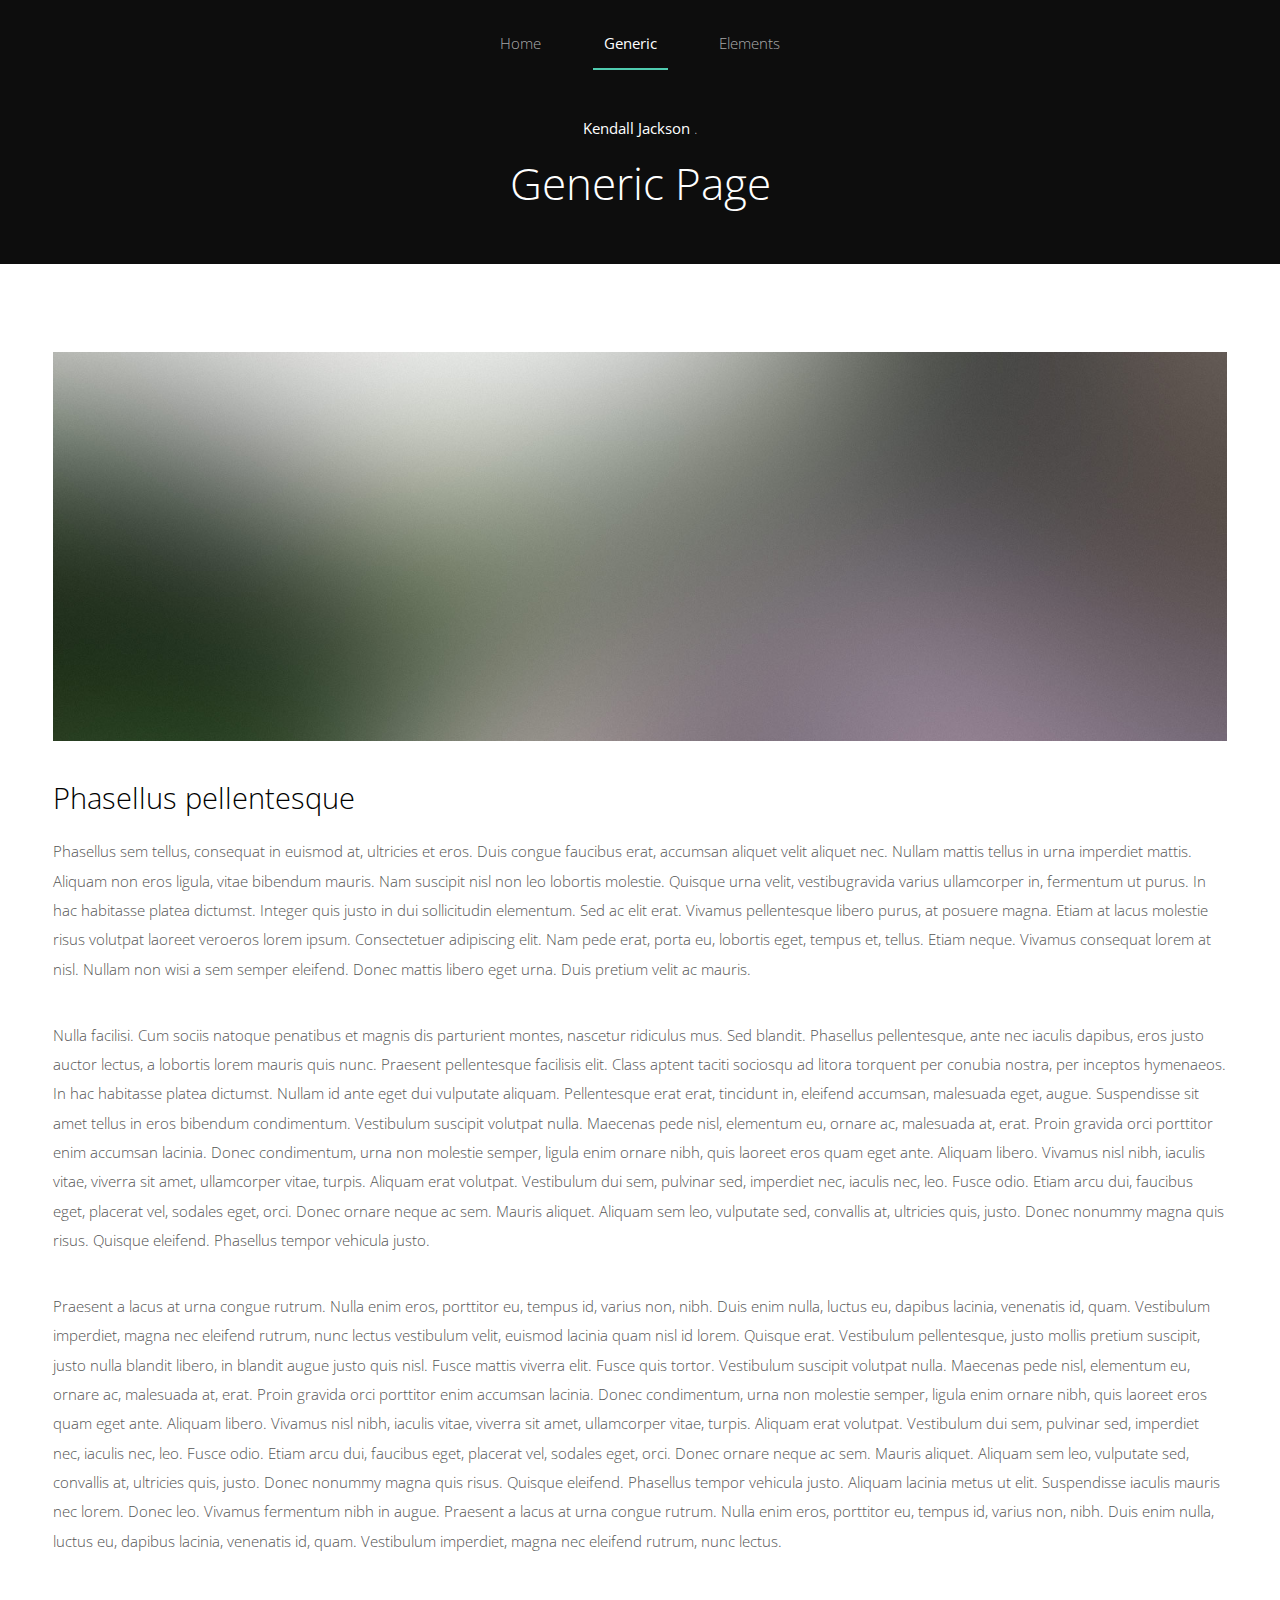
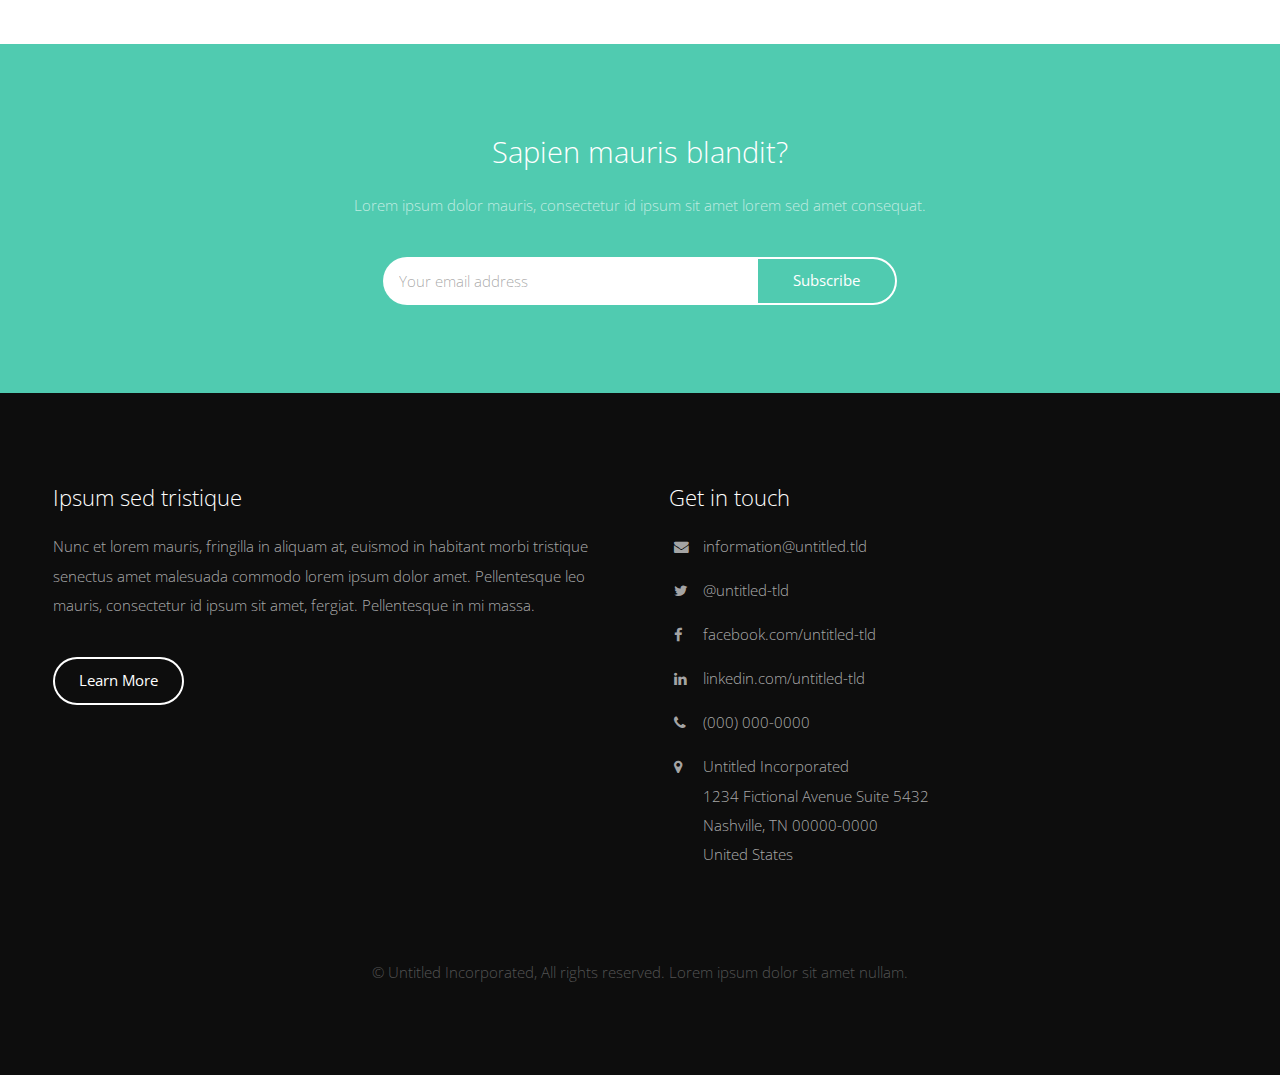
==== contact.html @ 32d78c44 "first commit" ====
<!DOCTYPE HTML>
<!--
	Momentum by Pixelarity
	pixelarity.com | hello@pixelarity.com
	License: pixelarity.com/license
-->
<html>
	<head>
		<title>Contact</title>
		<meta charset="utf-8" />
		<meta name="viewport" content="width=device-width, initial-scale=1, user-scalable=no" />
		<meta name="description" content="" />
		<meta name="keywords" content="" />
		<link rel="stylesheet" href="assets/css/main.css" />
	</head>
	<body class="is-preload">

		<!-- Header -->
			<header id="header" class="alt">

				<!-- Nav -->
					<nav id="nav">
						<ul>
							<li><a href="index.html">Home</a></li>
							<li class="current"><a href="generic.html">Generic</a></li>
							<li><a href="elements.html">Elements</a></li>
						</ul>
					</nav>

				<!-- Logo -->
					<a class="logo" href="index.html"> Kendall Jackson <span>.</span></a>
					<h1>Generic Page</h1>
			</header>

		<!-- Main -->
			<div id="main">
				<div class="wrapper">
					<div class="inner">
						<span class="image fit"><img src="images/pic11.jpg" alt="" /></span>
						<header>
							<h2>Phasellus pellentesque</h2>
						</header>
						<p>Phasellus sem tellus, consequat in euismod at, ultricies et eros. Duis congue faucibus erat, accumsan aliquet velit aliquet nec. Nullam mattis tellus in urna imperdiet mattis. Aliquam non eros ligula, vitae bibendum mauris. Nam suscipit nisl non leo lobortis molestie. Quisque urna velit, vestibugravida varius ullamcorper in, fermentum ut purus. In hac habitasse platea dictumst. Integer quis justo in dui sollicitudin elementum. Sed ac elit erat. Vivamus pellentesque libero purus, at posuere magna. Etiam at lacus molestie risus volutpat laoreet veroeros lorem ipsum. Consectetuer adipiscing elit. Nam pede erat, porta eu, lobortis eget, tempus et, tellus. Etiam neque. Vivamus consequat lorem at nisl. Nullam non wisi a sem semper eleifend. Donec mattis libero eget urna. Duis pretium velit ac mauris.</p>
						<p>Nulla facilisi. Cum sociis natoque penatibus et magnis dis parturient montes, nascetur ridiculus mus. Sed blandit. Phasellus pellentesque, ante nec iaculis dapibus, eros justo auctor lectus, a lobortis lorem mauris quis nunc. Praesent pellentesque facilisis elit. Class aptent taciti sociosqu ad litora torquent per conubia nostra, per inceptos hymenaeos. In hac habitasse platea dictumst. Nullam id ante eget dui vulputate aliquam. Pellentesque erat erat, tincidunt in, eleifend accumsan, malesuada eget, augue. Suspendisse sit amet tellus in eros bibendum condimentum. Vestibulum suscipit volutpat nulla. Maecenas pede nisl, elementum eu, ornare ac, malesuada at, erat. Proin gravida orci porttitor enim accumsan lacinia. Donec condimentum, urna non molestie semper, ligula enim ornare nibh, quis laoreet eros quam eget ante. Aliquam libero. Vivamus nisl nibh, iaculis vitae, viverra sit amet, ullamcorper vitae, turpis. Aliquam erat volutpat. Vestibulum dui sem, pulvinar sed, imperdiet nec, iaculis nec, leo. Fusce odio. Etiam arcu dui, faucibus eget, placerat vel, sodales eget, orci. Donec ornare neque ac sem. Mauris aliquet. Aliquam sem leo, vulputate sed, convallis at, ultricies quis, justo. Donec nonummy magna quis risus. Quisque eleifend. Phasellus tempor vehicula justo.</p>
						<p>Praesent a lacus at urna congue rutrum. Nulla enim eros, porttitor eu, tempus id, varius non, nibh. Duis enim nulla, luctus eu, dapibus lacinia, venenatis id, quam. Vestibulum imperdiet, magna nec eleifend rutrum, nunc lectus vestibulum velit, euismod lacinia quam nisl id lorem. Quisque erat. Vestibulum pellentesque, justo mollis pretium suscipit, justo nulla blandit libero, in blandit augue justo quis nisl. Fusce mattis viverra elit. Fusce quis tortor. Vestibulum suscipit volutpat nulla. Maecenas pede nisl, elementum eu, ornare ac, malesuada at, erat. Proin gravida orci porttitor enim accumsan lacinia. Donec condimentum, urna non molestie semper, ligula enim ornare nibh, quis laoreet eros quam eget ante. Aliquam libero. Vivamus nisl nibh, iaculis vitae, viverra sit amet, ullamcorper vitae, turpis. Aliquam erat volutpat. Vestibulum dui sem, pulvinar sed, imperdiet nec, iaculis nec, leo. Fusce odio. Etiam arcu dui, faucibus eget, placerat vel, sodales eget, orci. Donec ornare neque ac sem. Mauris aliquet. Aliquam sem leo, vulputate sed, convallis at, ultricies quis, justo. Donec nonummy magna quis risus. Quisque eleifend. Phasellus tempor vehicula justo. Aliquam lacinia metus ut elit. Suspendisse iaculis mauris nec lorem. Donec leo. Vivamus fermentum nibh in augue. Praesent a lacus at urna congue rutrum. Nulla enim eros, porttitor eu, tempus id, varius non, nibh. Duis enim nulla, luctus eu, dapibus lacinia, venenatis id, quam. Vestibulum imperdiet, magna nec eleifend rutrum, nunc lectus.</p>
					</div>
				</div>
			</div>

		<!-- Three -->
			<section id="newsletter">
				<div class="wrapper style2 special">
					<div class="inner">
						<header>
							<h2>Sapien mauris blandit?</h2>
							<p>Lorem ipsum dolor mauris, consectetur id ipsum sit amet lorem sed amet consequat.</p>
						</header>
						<form method="post" action="#" class="combined">
							<input type="email" name="email" id="email" placeholder="Your email address" class="invert" />
							<input type="submit" class="special" value="Subscribe" />
						</form>
					</div>
				</div>
			</section>

		<!-- Footer -->
			<section id="footer">
				<div class="wrapper style3">
					<div class="inner">
						<div>
							<header>
								<h3>Ipsum sed tristique</h3>
							</header>
							<p>Nunc et lorem mauris, fringilla in aliquam at, euismod in habitant morbi tristique senectus amet malesuada commodo lorem ipsum dolor amet. Pellentesque leo mauris, consectetur id ipsum sit amet, fergiat. Pellentesque in mi massa.</p>
							<ul class="actions">
								<li><a href="#" class="button">Learn More</a></li>
							</ul>
						</div>
						<div>
							<header>
								<h3>Get in touch</h3>
							</header>
							<div class="contact-icons">
								<ul>
									<li><a href="#" class="icon fa-envelope"><span>information@untitled.tld</span></a></li>
									<li><a href="#" class="icon fa-twitter"><span>@untitled-tld</span></a></li>
									<li><a href="#" class="icon fa-facebook"><span>facebook.com/untitled-tld</span></a></li>
									<li><a href="#" class="icon fa-linkedin"><span>linkedin.com/untitled-tld</span></a></li>
								</ul>
								<ul>
									<li><a href="#" class="icon fa-phone"><span>(000) 000-0000</span></a></li>
									<li>
										<div class="icon fa-map-marker">
											<address>
												Untitled Incorporated<br />
												1234 Fictional Avenue Suite 5432<br />
												Nashville, TN 00000-0000<br />
												United States
											</address>
										</div>
									</li>
								</ul>
							</div>
						</div>
					</div>
					<div class="copyright">
						&copy; Untitled Incorporated, All rights reserved. Lorem ipsum dolor sit amet nullam.
					</div>
				</div>
			</section>

		<!-- Scripts -->
			<script src="assets/js/jquery.min.js"></script>
			<script src="assets/js/browser.min.js"></script>
			<script src="assets/js/jquery.dropotron.min.js"></script>
			<script src="assets/js/breakpoints.min.js"></script>
			<script src="assets/js/util.js"></script>
			<script src="assets/js/main.js"></script>

	</body>
</html>
---- assets/css/main.css ----
@import url(font-awesome.min.css);
@import url("https://fonts.googleapis.com/css?family=Open+Sans:300,300i,400,400i,600, 600i");
html, body, div, span, applet, object,
iframe, h1, h2, h3, h4, h5, h6, p, blockquote,
pre, a, abbr, acronym, address, big, cite,
code, del, dfn, em, img, ins, kbd, q, s, samp,
small, strike, strong, sub, sup, tt, var, b,
u, i, center, dl, dt, dd, ol, ul, li, fieldset,
form, label, legend, table, caption, tbody,
tfoot, thead, tr, th, td, article, aside,
canvas, details, embed, figure, figcaption,
footer, header, hgroup, menu, nav, output, ruby,
section, summary, time, mark, audio, video {
	margin: 0;
	padding: 0;
	border: 0;
	font-size: 100%;
	font: inherit;
	font-weight: lighter;
	vertical-align: baseline;}

article, aside, details, figcaption, figure,
footer, header, hgroup, menu, nav, section {
	display: block;}

body {
	line-height: 1;
}

ol, ul {
	list-style: none;
}

blockquote, q {
	quotes: none;
}

	blockquote:before, blockquote:after, q:before, q:after {
		content: '';
		content: none;
	}

table {
	border-collapse: collapse;
	border-spacing: 0;
}

body {
	-webkit-text-size-adjust: none;
}

mark {
	background-color: transparent;
	color: inherit;
}

input::-moz-focus-inner {
	border: 0;
	padding: 0;
}

input, select, textarea {
	-moz-appearance: none;
	-webkit-appearance: none;
	-ms-appearance: none;
	appearance: none;
}

/* Basic */

	@-ms-viewport {
		width: device-width;
	}

	body {
		-ms-overflow-style: scrollbar;
	}

	@media screen and (max-width: 480px) {

		html, body {
			min-width: 320px;
		}

	}

	html {
		box-sizing: border-box;
	}

	*, *:before, *:after {
		box-sizing: inherit;
	}

	body {
		background: #ffffff;
	}

		body.is-preload *, body.is-preload *:before, body.is-preload *:after {
			-moz-animation: none !important;
			-webkit-animation: none !important;
			-ms-animation: none !important;
			animation: none !important;
			-moz-transition: none !important;
			-webkit-transition: none !important;
			-ms-transition: none !important;
			transition: none !important;
		}

/* Typography */

	html {
		font-size: 14pt;
	}

		@media screen and (max-width: 1680px) {

			html {
				font-size: 12pt;
			}

		}

		@media screen and (max-width: 1280px) {

			html {
				font-size: 11pt;
			}

		}

		@media screen and (max-width: 980px) {

			html {
				font-size: 11pt;
			}

		}

		@media screen and (max-width: 480px) {

			html {
				font-size: 11pt;
			}

		}

	body {
		background-color: #ffffff;
		color: #545454;
	}

	body, input, select, textarea {
		font-family: "Open Sans", Arial, Helvetica, sans-serif;
		font-weight: 300;
		font-size: 1rem;
		line-height: 2.5;
	}

		@media screen and (max-width: 1680px) {

			body, input, select, textarea {
				line-height: 2;
			}

		}

		@media screen and (max-width: 980px) {

			body, input, select, textarea {
				line-height: 1.75;
			}

		}

	a {
		-moz-transition: color 0.2s ease-in-out;
		-webkit-transition: color 0.2s ease-in-out;
		-ms-transition: color 0.2s ease-in-out;
		transition: color 0.2s ease-in-out;
		text-decoration: underline;
	}

		a:hover {
			text-decoration: none;
		}

	strong, b {
		font-weight: 400;
	}

	em, i {
		font-style: italic;
	}

	p {
		margin: 0 0 2.5rem 0;
	}

	h1, h2, h3, h4, h5, h6 {
		font-weight: 300;
		line-height: 1.5;
		margin: 0 0 1.875rem 0;
	}

		h1.alt, h2.alt, h3.alt, h4.alt, h5.alt, h6.alt {
			margin-bottom: 0.625rem;
		}

		h1 a, h2 a, h3 a, h4 a, h5 a, h6 a {
			color: inherit;
			text-decoration: none;
		}

	h1 {
		font-size: 3.5rem;
		line-height: 1.2;
	}

	h2 {
		font-size: 2rem;
		line-height: 1.75;
	}

	h3 {
		font-size: 1.5rem;
	}

	h4 {
		font-size: 1rem;
	}

	h5 {
		font-size: 0.9rem;
	}

	h6 {
		font-size: 0.7rem;
	}

	@media screen and (max-width: 1280px) {

		h1, h2, h3, h4, h5, h6 {
			line-height: 1.5;
			margin: 0 0 1.25rem 0;
		}

		h1 {
			font-size: 3rem;
		}

		h2 {
			font-size: 2rem;
			line-height: 1.4;
		}

	}

	@media screen and (max-width: 980px) {

		h1 {
			font-size: 2.5rem;
		}

		h2 {
			font-size: 1.75rem;
		}

	}

	@media screen and (max-width: 736px) {

		h1 {
			font-size: 2.25rem;
			line-height: 1.3;
		}

		h2 {
			font-size: 1.75rem;
			line-height: 1.5;
		}

		h3 {
			font-size: 1.25rem;
		}

	}

	@media screen and (max-width: 360px) {

		h1 {
			font-size: 2rem;
			line-height: 1.3;
		}

		h2 {
			font-size: 1.5rem;
			line-height: 1.5;
		}

		h3 {
			font-size: 1.25rem;
		}

	}

	sub {
		font-size: 0.8rem;
		position: relative;
		top: 0.5rem;
	}

	sup {
		font-size: 0.8rem;
		position: relative;
		top: -0.5rem;
	}

	blockquote {
		border-left: solid 0.5rem;
		font-style: italic;
		margin: 0 0 2.5rem 0;
		padding: 1.25rem 0 1.25rem 2.5rem;
	}

	code {
		border-radius: 0.25rem;
		border: solid 1px;
		font-family: "Courier New", monospace;
		font-size: 0.9rem;
		margin: 0 0.25rem;
		padding: 0.25rem 0.65rem;
	}

	pre {
		-webkit-overflow-scrolling: touch;
		font-family: "Courier New", monospace;
		font-size: 0.9rem;
		margin: 0 0 2.5rem 0;
	}

		pre code {
			display: block;
			line-height: 1.75;
			padding: 1rem 1.5rem;
			overflow-x: auto;
		}

	hr {
		border: 0;
		border-bottom: solid 1px;
		margin: 2.5rem 0;
	}

		hr.major {
			margin: 5rem 0;
		}

		@media screen and (max-width: 736px) {

			hr.major {
				margin: 3.75rem 0;
			}

		}

	input, select, textarea {
		color: #000000;
	}

	a {
		color: #50cbb0;
	}

	strong, b {
		color: #000000;
	}

	h1, h2, h3, h4, h5, h6 {
		color: #000000;
	}

		h1 a, h2 a, h3 a, h4 a, h5 a, h6 a {
			color: #000000;
		}

	blockquote {
		border-left-color: rgba(144, 144, 144, 0.25);
	}

	code {
		background: rgba(144, 144, 144, 0.075);
		border-color: rgba(144, 144, 144, 0.25);
	}

	hr {
		border-bottom-color: rgba(144, 144, 144, 0.25);
	}

/* Row */

	.row {
		display: flex;
		flex-wrap: wrap;
		box-sizing: border-box;
		align-items: stretch;
	}

		.row > * {
			box-sizing: border-box;
		}

		.row.gtr-uniform > * > :last-child {
			margin-bottom: 0;
		}

		.row.aln-left {
			justify-content: flex-start;
		}

		.row.aln-center {
			justify-content: center;
		}

		.row.aln-right {
			justify-content: flex-end;
		}

		.row.aln-top {
			align-items: flex-start;
		}

		.row.aln-middle {
			align-items: center;
		}

		.row.aln-bottom {
			align-items: flex-end;
		}

		.row > .imp {
			order: -1;
		}

		.row > .col-1 {
			width: 8.3333333333%;
		}

		.row > .off-1 {
			margin-left: 8.3333333333%;
		}

		.row > .col-2 {
			width: 16.6666666667%;
		}

		.row > .off-2 {
			margin-left: 16.6666666667%;
		}

		.row > .col-3 {
			width: 25%;
		}

		.row > .off-3 {
			margin-left: 25%;
		}

		.row > .col-4 {
			width: 33.3333333333%;
		}

		.row > .off-4 {
			margin-left: 33.3333333333%;
		}

		.row > .col-5 {
			width: 41.6666666667%;
		}

		.row > .off-5 {
			margin-left: 41.6666666667%;
		}

		.row > .col-6 {
			width: 50%;
		}

		.row > .off-6 {
			margin-left: 50%;
		}

		.row > .col-7 {
			width: 58.3333333333%;
		}

		.row > .off-7 {
			margin-left: 58.3333333333%;
		}

		.row > .col-8 {
			width: 66.6666666667%;
		}

		.row > .off-8 {
			margin-left: 66.6666666667%;
		}

		.row > .col-9 {
			width: 75%;
		}

		.row > .off-9 {
			margin-left: 75%;
		}

		.row > .col-10 {
			width: 83.3333333333%;
		}

		.row > .off-10 {
			margin-left: 83.3333333333%;
		}

		.row > .col-11 {
			width: 91.6666666667%;
		}

		.row > .off-11 {
			margin-left: 91.6666666667%;
		}

		.row > .col-12 {
			width: 100%;
		}

		.row > .off-12 {
			margin-left: 100%;
		}

		.row.gtr-0 {
			margin-top: 0;
			margin-left: 0rem;
		}

			.row.gtr-0 > * {
				padding: 0 0 0 0rem;
			}

			.row.gtr-0.gtr-uniform {
				margin-top: 0rem;
			}

				.row.gtr-0.gtr-uniform > * {
					padding-top: 0rem;
				}

		.row.gtr-25 {
			margin-top: 0;
			margin-left: -0.5rem;
		}

			.row.gtr-25 > * {
				padding: 0 0 0 0.5rem;
			}

			.row.gtr-25.gtr-uniform {
				margin-top: -0.5rem;
			}

				.row.gtr-25.gtr-uniform > * {
					padding-top: 0.5rem;
				}

		.row.gtr-50 {
			margin-top: 0;
			margin-left: -1rem;
		}

			.row.gtr-50 > * {
				padding: 0 0 0 1rem;
			}

			.row.gtr-50.gtr-uniform {
				margin-top: -1rem;
			}

				.row.gtr-50.gtr-uniform > * {
					padding-top: 1rem;
				}

		.row {
			margin-top: 0;
			margin-left: -2rem;
		}

			.row > * {
				padding: 0 0 0 2rem;
			}

			.row.gtr-uniform {
				margin-top: -2rem;
			}

				.row.gtr-uniform > * {
					padding-top: 2rem;
				}

		.row.gtr-150 {
			margin-top: 0;
			margin-left: -3rem;
		}

			.row.gtr-150 > * {
				padding: 0 0 0 3rem;
			}

			.row.gtr-150.gtr-uniform {
				margin-top: -3rem;
			}

				.row.gtr-150.gtr-uniform > * {
					padding-top: 3rem;
				}

		.row.gtr-200 {
			margin-top: 0;
			margin-left: -4rem;
		}

			.row.gtr-200 > * {
				padding: 0 0 0 4rem;
			}

			.row.gtr-200.gtr-uniform {
				margin-top: -4rem;
			}

				.row.gtr-200.gtr-uniform > * {
					padding-top: 4rem;
				}

		@media screen and (max-width: 1680px) {

			.row {
				display: flex;
				flex-wrap: wrap;
				box-sizing: border-box;
				align-items: stretch;
			}

				.row > * {
					box-sizing: border-box;
				}

				.row.gtr-uniform > * > :last-child {
					margin-bottom: 0;
				}

				.row.aln-left {
					justify-content: flex-start;
				}

				.row.aln-center {
					justify-content: center;
				}

				.row.aln-right {
					justify-content: flex-end;
				}

				.row.aln-top {
					align-items: flex-start;
				}

				.row.aln-middle {
					align-items: center;
				}

				.row.aln-bottom {
					align-items: flex-end;
				}

				.row > .imp-xlarge {
					order: -1;
				}

				.row > .col-1-xlarge {
					width: 8.3333333333%;
				}

				.row > .off-1-xlarge {
					margin-left: 8.3333333333%;
				}

				.row > .col-2-xlarge {
					width: 16.6666666667%;
				}

				.row > .off-2-xlarge {
					margin-left: 16.6666666667%;
				}

				.row > .col-3-xlarge {
					width: 25%;
				}

				.row > .off-3-xlarge {
					margin-left: 25%;
				}

				.row > .col-4-xlarge {
					width: 33.3333333333%;
				}

				.row > .off-4-xlarge {
					margin-left: 33.3333333333%;
				}

				.row > .col-5-xlarge {
					width: 41.6666666667%;
				}

				.row > .off-5-xlarge {
					margin-left: 41.6666666667%;
				}

				.row > .col-6-xlarge {
					width: 50%;
				}

				.row > .off-6-xlarge {
					margin-left: 50%;
				}

				.row > .col-7-xlarge {
					width: 58.3333333333%;
				}

				.row > .off-7-xlarge {
					margin-left: 58.3333333333%;
				}

				.row > .col-8-xlarge {
					width: 66.6666666667%;
				}

				.row > .off-8-xlarge {
					margin-left: 66.6666666667%;
				}

				.row > .col-9-xlarge {
					width: 75%;
				}

				.row > .off-9-xlarge {
					margin-left: 75%;
				}

				.row > .col-10-xlarge {
					width: 83.3333333333%;
				}

				.row > .off-10-xlarge {
					margin-left: 83.3333333333%;
				}

				.row > .col-11-xlarge {
					width: 91.6666666667%;
				}

				.row > .off-11-xlarge {
					margin-left: 91.6666666667%;
				}

				.row > .col-12-xlarge {
					width: 100%;
				}

				.row > .off-12-xlarge {
					margin-left: 100%;
				}

				.row.gtr-0 {
					margin-top: 0;
					margin-left: 0rem;
				}

					.row.gtr-0 > * {
						padding: 0 0 0 0rem;
					}

					.row.gtr-0.gtr-uniform {
						margin-top: 0rem;
					}

						.row.gtr-0.gtr-uniform > * {
							padding-top: 0rem;
						}

				.row.gtr-25 {
					margin-top: 0;
					margin-left: -0.5rem;
				}

					.row.gtr-25 > * {
						padding: 0 0 0 0.5rem;
					}

					.row.gtr-25.gtr-uniform {
						margin-top: -0.5rem;
					}

						.row.gtr-25.gtr-uniform > * {
							padding-top: 0.5rem;
						}

				.row.gtr-50 {
					margin-top: 0;
					margin-left: -1rem;
				}

					.row.gtr-50 > * {
						padding: 0 0 0 1rem;
					}

					.row.gtr-50.gtr-uniform {
						margin-top: -1rem;
					}

						.row.gtr-50.gtr-uniform > * {
							padding-top: 1rem;
						}

				.row {
					margin-top: 0;
					margin-left: -2rem;
				}

					.row > * {
						padding: 0 0 0 2rem;
					}

					.row.gtr-uniform {
						margin-top: -2rem;
					}

						.row.gtr-uniform > * {
							padding-top: 2rem;
						}

				.row.gtr-150 {
					margin-top: 0;
					margin-left: -3rem;
				}

					.row.gtr-150 > * {
						padding: 0 0 0 3rem;
					}

					.row.gtr-150.gtr-uniform {
						margin-top: -3rem;
					}

						.row.gtr-150.gtr-uniform > * {
							padding-top: 3rem;
						}

				.row.gtr-200 {
					margin-top: 0;
					margin-left: -4rem;
				}

					.row.gtr-200 > * {
						padding: 0 0 0 4rem;
					}

					.row.gtr-200.gtr-uniform {
						margin-top: -4rem;
					}

						.row.gtr-200.gtr-uniform > * {
							padding-top: 4rem;
						}

		}

		@media screen and (max-width: 1280px) {

			.row {
				display: flex;
				flex-wrap: wrap;
				box-sizing: border-box;
				align-items: stretch;
			}

				.row > * {
					box-sizing: border-box;
				}

				.row.gtr-uniform > * > :last-child {
					margin-bottom: 0;
				}

				.row.aln-left {
					justify-content: flex-start;
				}

				.row.aln-center {
					justify-content: center;
				}

				.row.aln-right {
					justify-content: flex-end;
				}

				.row.aln-top {
					align-items: flex-start;
				}

				.row.aln-middle {
					align-items: center;
				}

				.row.aln-bottom {
					align-items: flex-end;
				}

				.row > .imp-large {
					order: -1;
				}

				.row > .col-1-large {
					width: 8.3333333333%;
				}

				.row > .off-1-large {
					margin-left: 8.3333333333%;
				}

				.row > .col-2-large {
					width: 16.6666666667%;
				}

				.row > .off-2-large {
					margin-left: 16.6666666667%;
				}

				.row > .col-3-large {
					width: 25%;
				}

				.row > .off-3-large {
					margin-left: 25%;
				}

				.row > .col-4-large {
					width: 33.3333333333%;
				}

				.row > .off-4-large {
					margin-left: 33.3333333333%;
				}

				.row > .col-5-large {
					width: 41.6666666667%;
				}

				.row > .off-5-large {
					margin-left: 41.6666666667%;
				}

				.row > .col-6-large {
					width: 50%;
				}

				.row > .off-6-large {
					margin-left: 50%;
				}

				.row > .col-7-large {
					width: 58.3333333333%;
				}

				.row > .off-7-large {
					margin-left: 58.3333333333%;
				}

				.row > .col-8-large {
					width: 66.6666666667%;
				}

				.row > .off-8-large {
					margin-left: 66.6666666667%;
				}

				.row > .col-9-large {
					width: 75%;
				}

				.row > .off-9-large {
					margin-left: 75%;
				}

				.row > .col-10-large {
					width: 83.3333333333%;
				}

				.row > .off-10-large {
					margin-left: 83.3333333333%;
				}

				.row > .col-11-large {
					width: 91.6666666667%;
				}

				.row > .off-11-large {
					margin-left: 91.6666666667%;
				}

				.row > .col-12-large {
					width: 100%;
				}

				.row > .off-12-large {
					margin-left: 100%;
				}

				.row.gtr-0 {
					margin-top: 0;
					margin-left: 0rem;
				}

					.row.gtr-0 > * {
						padding: 0 0 0 0rem;
					}

					.row.gtr-0.gtr-uniform {
						margin-top: 0rem;
					}

						.row.gtr-0.gtr-uniform > * {
							padding-top: 0rem;
						}

				.row.gtr-25 {
					margin-top: 0;
					margin-left: -0.375rem;
				}

					.row.gtr-25 > * {
						padding: 0 0 0 0.375rem;
					}

					.row.gtr-25.gtr-uniform {
						margin-top: -0.375rem;
					}

						.row.gtr-25.gtr-uniform > * {
							padding-top: 0.375rem;
						}

				.row.gtr-50 {
					margin-top: 0;
					margin-left: -0.75rem;
				}

					.row.gtr-50 > * {
						padding: 0 0 0 0.75rem;
					}

					.row.gtr-50.gtr-uniform {
						margin-top: -0.75rem;
					}

						.row.gtr-50.gtr-uniform > * {
							padding-top: 0.75rem;
						}

				.row {
					margin-top: 0;
					margin-left: -1.5rem;
				}

					.row > * {
						padding: 0 0 0 1.5rem;
					}

					.row.gtr-uniform {
						margin-top: -1.5rem;
					}

						.row.gtr-uniform > * {
							padding-top: 1.5rem;
						}

				.row.gtr-150 {
					margin-top: 0;
					margin-left: -2.25rem;
				}

					.row.gtr-150 > * {
						padding: 0 0 0 2.25rem;
					}

					.row.gtr-150.gtr-uniform {
						margin-top: -2.25rem;
					}

						.row.gtr-150.gtr-uniform > * {
							padding-top: 2.25rem;
						}

				.row.gtr-200 {
					margin-top: 0;
					margin-left: -3rem;
				}

					.row.gtr-200 > * {
						padding: 0 0 0 3rem;
					}

					.row.gtr-200.gtr-uniform {
						margin-top: -3rem;
					}

						.row.gtr-200.gtr-uniform > * {
							padding-top: 3rem;
						}

		}

		@media screen and (max-width: 980px) {

			.row {
				display: flex;
				flex-wrap: wrap;
				box-sizing: border-box;
				align-items: stretch;
			}

				.row > * {
					box-sizing: border-box;
				}

				.row.gtr-uniform > * > :last-child {
					margin-bottom: 0;
				}

				.row.aln-left {
					justify-content: flex-start;
				}

				.row.aln-center {
					justify-content: center;
				}

				.row.aln-right {
					justify-content: flex-end;
				}

				.row.aln-top {
					align-items: flex-start;
				}

				.row.aln-middle {
					align-items: center;
				}

				.row.aln-bottom {
					align-items: flex-end;
				}

				.row > .imp-medium {
					order: -1;
				}

				.row > .col-1-medium {
					width: 8.3333333333%;
				}

				.row > .off-1-medium {
					margin-left: 8.3333333333%;
				}

				.row > .col-2-medium {
					width: 16.6666666667%;
				}

				.row > .off-2-medium {
					margin-left: 16.6666666667%;
				}

				.row > .col-3-medium {
					width: 25%;
				}

				.row > .off-3-medium {
					margin-left: 25%;
				}

				.row > .col-4-medium {
					width: 33.3333333333%;
				}

				.row > .off-4-medium {
					margin-left: 33.3333333333%;
				}

				.row > .col-5-medium {
					width: 41.6666666667%;
				}

				.row > .off-5-medium {
					margin-left: 41.6666666667%;
				}

				.row > .col-6-medium {
					width: 50%;
				}

				.row > .off-6-medium {
					margin-left: 50%;
				}

				.row > .col-7-medium {
					width: 58.3333333333%;
				}

				.row > .off-7-medium {
					margin-left: 58.3333333333%;
				}

				.row > .col-8-medium {
					width: 66.6666666667%;
				}

				.row > .off-8-medium {
					margin-left: 66.6666666667%;
				}

				.row > .col-9-medium {
					width: 75%;
				}

				.row > .off-9-medium {
					margin-left: 75%;
				}

				.row > .col-10-medium {
					width: 83.3333333333%;
				}

				.row > .off-10-medium {
					margin-left: 83.3333333333%;
				}

				.row > .col-11-medium {
					width: 91.6666666667%;
				}

				.row > .off-11-medium {
					margin-left: 91.6666666667%;
				}

				.row > .col-12-medium {
					width: 100%;
				}

				.row > .off-12-medium {
					margin-left: 100%;
				}

				.row.gtr-0 {
					margin-top: 0;
					margin-left: 0rem;
				}

					.row.gtr-0 > * {
						padding: 0 0 0 0rem;
					}

					.row.gtr-0.gtr-uniform {
						margin-top: 0rem;
					}

						.row.gtr-0.gtr-uniform > * {
							padding-top: 0rem;
						}

				.row.gtr-25 {
					margin-top: 0;
					margin-left: -0.375rem;
				}

					.row.gtr-25 > * {
						padding: 0 0 0 0.375rem;
					}

					.row.gtr-25.gtr-uniform {
						margin-top: -0.375rem;
					}

						.row.gtr-25.gtr-uniform > * {
							padding-top: 0.375rem;
						}

				.row.gtr-50 {
					margin-top: 0;
					margin-left: -0.75rem;
				}

					.row.gtr-50 > * {
						padding: 0 0 0 0.75rem;
					}

					.row.gtr-50.gtr-uniform {
						margin-top: -0.75rem;
					}

						.row.gtr-50.gtr-uniform > * {
							padding-top: 0.75rem;
						}

				.row {
					margin-top: 0;
					margin-left: -1.5rem;
				}

					.row > * {
						padding: 0 0 0 1.5rem;
					}

					.row.gtr-uniform {
						margin-top: -1.5rem;
					}

						.row.gtr-uniform > * {
							padding-top: 1.5rem;
						}

				.row.gtr-150 {
					margin-top: 0;
					margin-left: -2.25rem;
				}

					.row.gtr-150 > * {
						padding: 0 0 0 2.25rem;
					}

					.row.gtr-150.gtr-uniform {
						margin-top: -2.25rem;
					}

						.row.gtr-150.gtr-uniform > * {
							padding-top: 2.25rem;
						}

				.row.gtr-200 {
					margin-top: 0;
					margin-left: -3rem;
				}

					.row.gtr-200 > * {
						padding: 0 0 0 3rem;
					}

					.row.gtr-200.gtr-uniform {
						margin-top: -3rem;
					}

						.row.gtr-200.gtr-uniform > * {
							padding-top: 3rem;
						}

		}

		@media screen and (max-width: 736px) {

			.row {
				display: flex;
				flex-wrap: wrap;
				box-sizing: border-box;
				align-items: stretch;
			}

				.row > * {
					box-sizing: border-box;
				}

				.row.gtr-uniform > * > :last-child {
					margin-bottom: 0;
				}

				.row.aln-left {
					justify-content: flex-start;
				}

				.row.aln-center {
					justify-content: center;
				}

				.row.aln-right {
					justify-content: flex-end;
				}

				.row.aln-top {
					align-items: flex-start;
				}

				.row.aln-middle {
					align-items: center;
				}

				.row.aln-bottom {
					align-items: flex-end;
				}

				.row > .imp-small {
					order: -1;
				}

				.row > .col-1-small {
					width: 8.3333333333%;
				}

				.row > .off-1-small {
					margin-left: 8.3333333333%;
				}

				.row > .col-2-small {
					width: 16.6666666667%;
				}

				.row > .off-2-small {
					margin-left: 16.6666666667%;
				}

				.row > .col-3-small {
					width: 25%;
				}

				.row > .off-3-small {
					margin-left: 25%;
				}

				.row > .col-4-small {
					width: 33.3333333333%;
				}

				.row > .off-4-small {
					margin-left: 33.3333333333%;
				}

				.row > .col-5-small {
					width: 41.6666666667%;
				}

				.row > .off-5-small {
					margin-left: 41.6666666667%;
				}

				.row > .col-6-small {
					width: 50%;
				}

				.row > .off-6-small {
					margin-left: 50%;
				}

				.row > .col-7-small {
					width: 58.3333333333%;
				}

				.row > .off-7-small {
					margin-left: 58.3333333333%;
				}

				.row > .col-8-small {
					width: 66.6666666667%;
				}

				.row > .off-8-small {
					margin-left: 66.6666666667%;
				}

				.row > .col-9-small {
					width: 75%;
				}

				.row > .off-9-small {
					margin-left: 75%;
				}

				.row > .col-10-small {
					width: 83.3333333333%;
				}

				.row > .off-10-small {
					margin-left: 83.3333333333%;
				}

				.row > .col-11-small {
					width: 91.6666666667%;
				}

				.row > .off-11-small {
					margin-left: 91.6666666667%;
				}

				.row > .col-12-small {
					width: 100%;
				}

				.row > .off-12-small {
					margin-left: 100%;
				}

				.row.gtr-0 {
					margin-top: 0;
					margin-left: 0rem;
				}

					.row.gtr-0 > * {
						padding: 0 0 0 0rem;
					}

					.row.gtr-0.gtr-uniform {
						margin-top: 0rem;
					}

						.row.gtr-0.gtr-uniform > * {
							padding-top: 0rem;
						}

				.row.gtr-25 {
					margin-top: 0;
					margin-left: -0.3125rem;
				}

					.row.gtr-25 > * {
						padding: 0 0 0 0.3125rem;
					}

					.row.gtr-25.gtr-uniform {
						margin-top: -0.3125rem;
					}

						.row.gtr-25.gtr-uniform > * {
							padding-top: 0.3125rem;
						}

				.row.gtr-50 {
					margin-top: 0;
					margin-left: -0.625rem;
				}

					.row.gtr-50 > * {
						padding: 0 0 0 0.625rem;
					}

					.row.gtr-50.gtr-uniform {
						margin-top: -0.625rem;
					}

						.row.gtr-50.gtr-uniform > * {
							padding-top: 0.625rem;
						}

				.row {
					margin-top: 0;
					margin-left: -1.25rem;
				}

					.row > * {
						padding: 0 0 0 1.25rem;
					}

					.row.gtr-uniform {
						margin-top: -1.25rem;
					}

						.row.gtr-uniform > * {
							padding-top: 1.25rem;
						}

				.row.gtr-150 {
					margin-top: 0;
					margin-left: -1.875rem;
				}

					.row.gtr-150 > * {
						padding: 0 0 0 1.875rem;
					}

					.row.gtr-150.gtr-uniform {
						margin-top: -1.875rem;
					}

						.row.gtr-150.gtr-uniform > * {
							padding-top: 1.875rem;
						}

				.row.gtr-200 {
					margin-top: 0;
					margin-left: -2.5rem;
				}

					.row.gtr-200 > * {
						padding: 0 0 0 2.5rem;
					}

					.row.gtr-200.gtr-uniform {
						margin-top: -2.5rem;
					}

						.row.gtr-200.gtr-uniform > * {
							padding-top: 2.5rem;
						}

		}

		@media screen and (max-width: 480px) {

			.row {
				display: flex;
				flex-wrap: wrap;
				box-sizing: border-box;
				align-items: stretch;
			}

				.row > * {
					box-sizing: border-box;
				}

				.row.gtr-uniform > * > :last-child {
					margin-bottom: 0;
				}

				.row.aln-left {
					justify-content: flex-start;
				}

				.row.aln-center {
					justify-content: center;
				}

				.row.aln-right {
					justify-content: flex-end;
				}

				.row.aln-top {
					align-items: flex-start;
				}

				.row.aln-middle {
					align-items: center;
				}

				.row.aln-bottom {
					align-items: flex-end;
				}

				.row > .imp-xsmall {
					order: -1;
				}

				.row > .col-1-xsmall {
					width: 8.3333333333%;
				}

				.row > .off-1-xsmall {
					margin-left: 8.3333333333%;
				}

				.row > .col-2-xsmall {
					width: 16.6666666667%;
				}

				.row > .off-2-xsmall {
					margin-left: 16.6666666667%;
				}

				.row > .col-3-xsmall {
					width: 25%;
				}

				.row > .off-3-xsmall {
					margin-left: 25%;
				}

				.row > .col-4-xsmall {
					width: 33.3333333333%;
				}

				.row > .off-4-xsmall {
					margin-left: 33.3333333333%;
				}

				.row > .col-5-xsmall {
					width: 41.6666666667%;
				}

				.row > .off-5-xsmall {
					margin-left: 41.6666666667%;
				}

				.row > .col-6-xsmall {
					width: 50%;
				}

				.row > .off-6-xsmall {
					margin-left: 50%;
				}

				.row > .col-7-xsmall {
					width: 58.3333333333%;
				}

				.row > .off-7-xsmall {
					margin-left: 58.3333333333%;
				}

				.row > .col-8-xsmall {
					width: 66.6666666667%;
				}

				.row > .off-8-xsmall {
					margin-left: 66.6666666667%;
				}

				.row > .col-9-xsmall {
					width: 75%;
				}

				.row > .off-9-xsmall {
					margin-left: 75%;
				}

				.row > .col-10-xsmall {
					width: 83.3333333333%;
				}

				.row > .off-10-xsmall {
					margin-left: 83.3333333333%;
				}

				.row > .col-11-xsmall {
					width: 91.6666666667%;
				}

				.row > .off-11-xsmall {
					margin-left: 91.6666666667%;
				}

				.row > .col-12-xsmall {
					width: 100%;
				}

				.row > .off-12-xsmall {
					margin-left: 100%;
				}

				.row.gtr-0 {
					margin-top: 0;
					margin-left: 0rem;
				}

					.row.gtr-0 > * {
						padding: 0 0 0 0rem;
					}

					.row.gtr-0.gtr-uniform {
						margin-top: 0rem;
					}

						.row.gtr-0.gtr-uniform > * {
							padding-top: 0rem;
						}

				.row.gtr-25 {
					margin-top: 0;
					margin-left: -0.3125rem;
				}

					.row.gtr-25 > * {
						padding: 0 0 0 0.3125rem;
					}

					.row.gtr-25.gtr-uniform {
						margin-top: -0.3125rem;
					}

						.row.gtr-25.gtr-uniform > * {
							padding-top: 0.3125rem;
						}

				.row.gtr-50 {
					margin-top: 0;
					margin-left: -0.625rem;
				}

					.row.gtr-50 > * {
						padding: 0 0 0 0.625rem;
					}

					.row.gtr-50.gtr-uniform {
						margin-top: -0.625rem;
					}

						.row.gtr-50.gtr-uniform > * {
							padding-top: 0.625rem;
						}

				.row {
					margin-top: 0;
					margin-left: -1.25rem;
				}

					.row > * {
						padding: 0 0 0 1.25rem;
					}

					.row.gtr-uniform {
						margin-top: -1.25rem;
					}

						.row.gtr-uniform > * {
							padding-top: 1.25rem;
						}

				.row.gtr-150 {
					margin-top: 0;
					margin-left: -1.875rem;
				}

					.row.gtr-150 > * {
						padding: 0 0 0 1.875rem;
					}

					.row.gtr-150.gtr-uniform {
						margin-top: -1.875rem;
					}

						.row.gtr-150.gtr-uniform > * {
							padding-top: 1.875rem;
						}

				.row.gtr-200 {
					margin-top: 0;
					margin-left: -2.5rem;
				}

					.row.gtr-200 > * {
						padding: 0 0 0 2.5rem;
					}

					.row.gtr-200.gtr-uniform {
						margin-top: -2.5rem;
					}

						.row.gtr-200.gtr-uniform > * {
							padding-top: 2.5rem;
						}

		}

/* Box */

	.box {
		border: solid 1px;
		border-radius: 0.25rem;
		margin-bottom: 2.5rem;
		padding: 1.5rem;
	}

		.box > :last-child {
			margin-bottom: 0;
		}

		.box.alt {
			border: 0;
			border-radius: 0;
			padding: 0;
		}

	.box {
		border-color: rgba(144, 144, 144, 0.25);
	}

/* Button */

	input[type="submit"],
	input[type="reset"],
	input[type="button"],
	button,
	.button {
		-moz-appearance: none;
		-webkit-appearance: none;
		-ms-appearance: none;
		appearance: none;
		-moz-transition: background-color 0.2s ease-in-out, box-shadow 0.2s ease-in-out, color 0.2s ease-in-out;
		-webkit-transition: background-color 0.2s ease-in-out, box-shadow 0.2s ease-in-out, color 0.2s ease-in-out;
		-ms-transition: background-color 0.2s ease-in-out, box-shadow 0.2s ease-in-out, color 0.2s ease-in-out;
		transition: background-color 0.2s ease-in-out, box-shadow 0.2s ease-in-out, color 0.2s ease-in-out;
		border-radius: 2rem;
		border: 0;
		cursor: pointer;
		display: inline-block;
		font-weight: 400;
		height: 3.25rem;
		line-height: 3.25rem;
		padding: 0 1.75rem;
		text-align: center;
		text-decoration: none;
		white-space: nowrap;
	}

		input[type="submit"].small,
		input[type="reset"].small,
		input[type="button"].small,
		button.small,
		.button.small {
			font-size: 0.8rem;
			height: 2.4375rem;
			line-height: 2.4375rem;
			padding: 0 1.25rem;
		}

		input[type="submit"].large,
		input[type="reset"].large,
		input[type="button"].large,
		button.large,
		.button.large {
			font-size: 1.35rem;
			height: 4.0625rem;
			line-height: 4.0625rem;
			padding: 0 2rem;
		}

		input[type="submit"].wide,
		input[type="reset"].wide,
		input[type="button"].wide,
		button.wide,
		.button.wide {
			min-width: 13rem;
		}

		input[type="submit"].icon:before,
		input[type="reset"].icon:before,
		input[type="button"].icon:before,
		button.icon:before,
		.button.icon:before {
			margin-right: 0.5rem;
		}

		input[type="submit"].fit,
		input[type="reset"].fit,
		input[type="button"].fit,
		button.fit,
		.button.fit {
			width: 100%;
		}

		input[type="submit"].disabled, input[type="submit"]:disabled,
		input[type="reset"].disabled,
		input[type="reset"]:disabled,
		input[type="button"].disabled,
		input[type="button"]:disabled,
		button.disabled,
		button:disabled,
		.button.disabled,
		.button:disabled {
			pointer-events: none;
			opacity: 0.25;
		}

	input[type="submit"],
	input[type="reset"],
	input[type="button"],
	button,
	.button {
		background-color: transparent;
		box-shadow: inset 0 0 0 2px #50cbb0;
		color: #50cbb0 !important;
	}

		input[type="submit"]:hover,
		input[type="reset"]:hover,
		input[type="button"]:hover,
		button:hover,
		.button:hover {
			background-color: rgba(80, 203, 176, 0.1);
		}

			input[type="submit"]:hover:active,
			input[type="reset"]:hover:active,
			input[type="button"]:hover:active,
			button:hover:active,
			.button:hover:active {
				background-color: rgba(80, 203, 176, 0.05);
			}

		input[type="submit"].primary,
		input[type="reset"].primary,
		input[type="button"].primary,
		button.primary,
		.button.primary {
			background-color: #50cbb0;
			box-shadow: none;
			color: #ffffff !important;
		}

			input[type="submit"].primary:hover,
			input[type="reset"].primary:hover,
			input[type="button"].primary:hover,
			button.primary:hover,
			.button.primary:hover {
				background-color: #64d1b9;
				box-shadow: none;
			}

				input[type="submit"].primary:hover:active,
				input[type="reset"].primary:hover:active,
				input[type="button"].primary:hover:active,
				button.primary:hover:active,
				.button.primary:hover:active {
					background-color: #3cc5a7;
				}

/* Form */

	form {
		margin: 0 0 2.5rem 0;
	}

		form.combined {
			display: -moz-flex;
			display: -webkit-flex;
			display: -ms-flex;
			display: flex;
			-moz-flex-direction: row;
			-webkit-flex-direction: row;
			-ms-flex-direction: row;
			flex-direction: row;
			margin-left: auto;
			margin-right: auto;
			max-width: 100%;
			position: relative;
			width: 35rem;
		}

			form.combined input[type="text"],
			form.combined input[type="password"],
			form.combined input[type="email"],
			form.combined select {
				-moz-flex-grow: 1;
				-webkit-flex-grow: 1;
				-ms-flex-grow: 1;
				flex-grow: 1;
				-moz-flex-shrink: 1;
				-webkit-flex-shrink: 1;
				-ms-flex-shrink: 1;
				flex-shrink: 1;
				border-bottom-left-radius: 2rem;
				border-top-left-radius: 2rem;
				border-bottom-right-radius: 0;
				border-top-right-radius: 0;
			}

			form.combined input[type="submit"],
			form.combined input[type="reset"],
			form.combined input[type="button"],
			form.combined button,
			form.combined .button {
				-moz-flex-grow: 0;
				-webkit-flex-grow: 0;
				-ms-flex-grow: 0;
				flex-grow: 0;
				-moz-flex-shrink: 0;
				-webkit-flex-shrink: 0;
				-ms-flex-shrink: 0;
				flex-shrink: 0;
				border-bottom-left-radius: 0;
				border-top-left-radius: 0;
				margin: 0;
				padding: 0 2.5rem;
			}

			@media screen and (max-width: 736px) {

				form.combined {
					-moz-flex-direction: column;
					-webkit-flex-direction: column;
					-ms-flex-direction: column;
					flex-direction: column;
				}

					form.combined input[type="text"],
					form.combined input[type="password"],
					form.combined input[type="email"],
					form.combined select {
						border-bottom-right-radius: 0.25rem;
						border-top-right-radius: 0.25rem;
						margin-bottom: 1rem;
					}

					form.combined input[type="submit"],
					form.combined input[type="reset"],
					form.combined input[type="button"],
					form.combined button,
					form.combined .button {
						border-bottom-left-radius: 0.25rem;
						border-top-left-radius: 0.25rem;
					}

			}

	input[type="text"],
	input[type="password"],
	input[type="email"],
	input[type="tel"],
	input[type="search"],
	input[type="url"],
	select,
	textarea {
		-moz-appearance: none;
		-webkit-appearance: none;
		-ms-appearance: none;
		appearance: none;
		border-radius: 0.25rem;
		border: none;
		border: solid 1px;
		color: inherit;
		display: block;
		outline: 0;
		padding: 0 1rem;
		text-decoration: none;
		width: 100%;
	}

		input[type="text"]:invalid,
		input[type="password"]:invalid,
		input[type="email"]:invalid,
		input[type="tel"]:invalid,
		input[type="search"]:invalid,
		input[type="url"]:invalid,
		select:invalid,
		textarea:invalid {
			box-shadow: none;
		}

	label {
		display: block;
		font-size: 1rem;
		font-weight: 400;
		margin: 0 0 1.25rem 0;
	}

	input[type="text"],
	input[type="password"],
	input[type="email"],
	input[type="tel"],
	input[type="search"],
	input[type="url"] {
		height: 3.25rem;
	}

	select {
		background-size: 1.25rem;
		background-repeat: no-repeat;
		background-position: calc(100% - 1rem) center;
		height: 3.25rem;
		padding-right: 3.25rem;
		text-overflow: ellipsis;
	}

		select:focus::-ms-value {
			background-color: transparent;
		}

		select::-ms-expand {
			display: none;
		}

	textarea {
		padding: 0.75rem 1rem;
	}

	input[type="checkbox"],
	input[type="radio"] {
		-moz-appearance: none;
		-webkit-appearance: none;
		-ms-appearance: none;
		appearance: none;
		display: block;
		float: left;
		margin-right: -2rem;
		opacity: 0;
		width: 1rem;
		z-index: -1;
	}

		input[type="checkbox"] + label,
		input[type="radio"] + label {
			text-decoration: none;
			cursor: pointer;
			display: inline-block;
			font-size: 1rem;
			font-weight: 300;
			padding-left: 2.825rem;
			padding-right: 0.875rem;
			position: relative;
		}

			input[type="checkbox"] + label:before,
			input[type="radio"] + label:before {
				-moz-osx-font-smoothing: grayscale;
				-webkit-font-smoothing: antialiased;
				font-family: FontAwesome;
				font-style: normal;
				font-weight: normal;
				text-transform: none !important;
			}

			input[type="checkbox"] + label:before,
			input[type="radio"] + label:before {
				border-radius: 0.25rem;
				border: solid 1px;
				content: '';
				display: inline-block;
				height: 1.95rem;
				left: 0;
				line-height: 1.86875rem;
				position: absolute;
				text-align: center;
				top: 0.325rem;
				width: 1.95rem;
			}

				@media screen and (max-width: 1680px) {

					input[type="checkbox"] + label:before,
					input[type="radio"] + label:before {
						top: 0.1625rem;
					}

				}

				@media screen and (max-width: 980px) {

					input[type="checkbox"] + label:before,
					input[type="radio"] + label:before {
						top: -0.1625rem;
					}

				}

		input[type="checkbox"]:checked + label:before,
		input[type="radio"]:checked + label:before {
			content: '\f00c';
		}

	input[type="checkbox"] + label:before {
		border-radius: 0.25rem;
	}

	input[type="radio"] + label:before {
		border-radius: 100%;
	}

	::-webkit-input-placeholder {
		opacity: 1.0;
	}

	:-moz-placeholder {
		opacity: 1.0;
	}

	::-moz-placeholder {
		opacity: 1.0;
	}

	:-ms-input-placeholder {
		opacity: 1.0;
	}

	label {
		color: #000000;
	}

	input[type="text"],
	input[type="password"],
	input[type="email"],
	input[type="tel"],
	input[type="search"],
	input[type="url"],
	select,
	textarea {
		background-color: #ffffff;
		border-color: rgba(144, 144, 144, 0.25);
		color: #545454;
	}

		input[type="text"]:focus,
		input[type="password"]:focus,
		input[type="email"]:focus,
		input[type="tel"]:focus,
		input[type="search"]:focus,
		input[type="url"]:focus,
		select:focus,
		textarea:focus {
			border-color: #50cbb0;
			box-shadow: 0 0 0 1px #50cbb0;
		}

	select {
		background-image: url("data:image/svg+xml;charset=utf8,%3Csvg xmlns='http://www.w3.org/2000/svg' width='40' height='40' preserveAspectRatio='none' viewBox='0 0 40 40'%3E%3Cpath d='M9.4,12.3l10.4,10.4l10.4-10.4c0.2-0.2,0.5-0.4,0.9-0.4c0.3,0,0.6,0.1,0.9,0.4l3.3,3.3c0.2,0.2,0.4,0.5,0.4,0.9 c0,0.4-0.1,0.6-0.4,0.9L20.7,31.9c-0.2,0.2-0.5,0.4-0.9,0.4c-0.3,0-0.6-0.1-0.9-0.4L4.3,17.3c-0.2-0.2-0.4-0.5-0.4-0.9 c0-0.4,0.1-0.6,0.4-0.9l3.3-3.3c0.2-0.2,0.5-0.4,0.9-0.4S9.1,12.1,9.4,12.3z' fill='rgba(144, 144, 144, 0.25)' /%3E%3C/svg%3E");
	}

		select option {
			color: #545454;
			background-color: #ffffff;
		}

	input[type="checkbox"] + label,
	input[type="radio"] + label {
		color: #545454;
	}

		input[type="checkbox"] + label:before,
		input[type="radio"] + label:before {
			background: rgba(144, 144, 144, 0.075);
			border-color: rgba(144, 144, 144, 0.25);
		}

	input[type="checkbox"]:checked + label:before,
	input[type="radio"]:checked + label:before {
		background-color: #50cbb0;
		border-color: #50cbb0;
		color: #ffffff;
	}

	input[type="checkbox"]:focus + label:before,
	input[type="radio"]:focus + label:before {
		border-color: #50cbb0;
		box-shadow: 0 0 0 1px #50cbb0;
	}

	::-webkit-input-placeholder {
		color: rgba(84, 84, 84, 0.5) !important;
	}

	:-moz-placeholder {
		color: rgba(84, 84, 84, 0.5) !important;
	}

	::-moz-placeholder {
		color: rgba(84, 84, 84, 0.5) !important;
	}

	:-ms-input-placeholder {
		color: rgba(84, 84, 84, 0.5) !important;
	}

/* Icon */

	.icon {
		text-decoration: none;
		border-bottom: none;
		position: relative;
	}

		.icon:before {
			-moz-osx-font-smoothing: grayscale;
			-webkit-font-smoothing: antialiased;
			font-family: FontAwesome;
			font-style: normal;
			font-weight: normal;
			text-transform: none !important;
		}

		.icon > .label {
			display: none;
		}

/* Image */

	.image {
		border: 0;
		display: inline-block;
		position: relative;
	}

		.image[data-position] img {
			-moz-object-fit: cover;
			-webkit-object-fit: cover;
			-ms-object-fit: cover;
			object-fit: cover;
			display: block;
			position: absolute;
			top: 0;
			left: 0;
			width: 100%;
			height: 100%;
		}

		.image[data-position="top left"] img {
			-moz-object-position: top left;
			-webkit-object-position: top left;
			-ms-object-position: top left;
			object-position: top left;
		}

		.image[data-position="top"] img {
			-moz-object-position: top;
			-webkit-object-position: top;
			-ms-object-position: top;
			object-position: top;
		}

		.image[data-position="top right"] img {
			-moz-object-position: top right;
			-webkit-object-position: top right;
			-ms-object-position: top right;
			object-position: top right;
		}

		.image[data-position="right"] img {
			-moz-object-position: right;
			-webkit-object-position: right;
			-ms-object-position: right;
			object-position: right;
		}

		.image[data-position="bottom right"] img {
			-moz-object-position: bottom right;
			-webkit-object-position: bottom right;
			-ms-object-position: bottom right;
			object-position: bottom right;
		}

		.image[data-position="bottom"] img {
			-moz-object-position: bottom;
			-webkit-object-position: bottom;
			-ms-object-position: bottom;
			object-position: bottom;
		}

		.image[data-position="bottom left"] img {
			-moz-object-position: bottom left;
			-webkit-object-position: bottom left;
			-ms-object-position: bottom left;
			object-position: bottom left;
		}

		.image[data-position="left"] img {
			-moz-object-position: left;
			-webkit-object-position: left;
			-ms-object-position: left;
			object-position: left;
		}

		.image[data-position="center"] img {
			-moz-object-position: center;
			-webkit-object-position: center;
			-ms-object-position: center;
			object-position: center;
		}

		.image[data-position="25% 25%"] img {
			-moz-object-position: 25% 25%;
			-webkit-object-position: 25% 25%;
			-ms-object-position: 25% 25%;
			object-position: 25% 25%;
		}

		.image[data-position="75% 25%"] img {
			-moz-object-position: 75% 25%;
			-webkit-object-position: 75% 25%;
			-ms-object-position: 75% 25%;
			object-position: 75% 25%;
		}

		.image[data-position="75% 75%"] img {
			-moz-object-position: 75% 75%;
			-webkit-object-position: 75% 75%;
			-ms-object-position: 75% 75%;
			object-position: 75% 75%;
		}

		.image[data-position="25% 75%"] img {
			-moz-object-position: 25% 75%;
			-webkit-object-position: 25% 75%;
			-ms-object-position: 25% 75%;
			object-position: 25% 75%;
		}

		.image img {
			display: block;
		}

		.image.left, .image.right {
			max-width: 40%;
		}

			.image.left img, .image.right img {
				width: 100%;
			}

		.image.left {
			float: left;
			margin: 0 2rem 2rem 0;
			top: 0.25rem;
		}

		.image.right {
			float: right;
			margin: 0 0 2rem 2rem;
			top: 0.25rem;
		}

		.image.fit {
			display: block;
			margin: 0 0 2.5rem 0;
			width: 100%;
		}

			.image.fit img {
				width: 100%;
			}

		.image.main {
			display: block;
			margin: 0 0 3.75rem 0;
			width: 100%;
		}

			.image.main img {
				width: 100%;
			}

	a.image {
		overflow: hidden;
	}

		a.image img {
			-moz-transition: -moz-transform 0.2s ease;
			-webkit-transition: -webkit-transform 0.2s ease;
			-ms-transition: -ms-transform 0.2s ease;
			transition: transform 0.2s ease;
		}

		a.image:hover img {
			-moz-transform: scale(1.075);
			-webkit-transform: scale(1.075);
			-ms-transform: scale(1.075);
			transform: scale(1.075);
		}

/* List */

	ol {
		list-style: decimal;
		margin: 0 0 2.5rem 0;
		padding-left: 1.25rem;
	}

		ol li {
			padding-left: 0.25rem;
		}

	ul {
		list-style: disc;
		margin: 0 0 2.5rem 0;
		padding-left: 1rem;
	}

		ul li {
			padding-left: 0.325rem;
		}

		ul.alt {
			list-style: none;
			padding-left: 0;
		}

			ul.alt li {
				border-top: solid 1px;
				padding: 0.75rem 0;
			}

				ul.alt li:first-child {
					border-top: 0;
					padding-top: 0;
				}

				ul.alt li:last-child {
					padding-bottom: 0;
				}

	dl {
		margin: 0 0 2.5rem 0;
	}

		dl dt {
			display: block;
			font-weight: 400;
			margin: 0 0 1.25rem 0;
		}

		dl dd {
			margin-left: 1.875rem;
		}

	ul.alt li {
		border-top-color: rgba(144, 144, 144, 0.25);
	}

/* Actions */

	ul.actions {
		display: -moz-flex;
		display: -webkit-flex;
		display: -ms-flex;
		display: flex;
		cursor: default;
		list-style: none;
		margin-left: -1.25rem;
		padding-left: 0;
	}

		ul.actions li {
			padding: 0 0 0 1.25rem;
			vertical-align: middle;
		}

		ul.actions.special {
			-moz-justify-content: center;
			-webkit-justify-content: center;
			-ms-justify-content: center;
			justify-content: center;
			width: 100%;
			margin-left: 0;
		}

			ul.actions.special li:first-child {
				padding-left: 0;
			}

		ul.actions.stacked {
			-moz-flex-direction: column;
			-webkit-flex-direction: column;
			-ms-flex-direction: column;
			flex-direction: column;
			margin-left: 0;
		}

			ul.actions.stacked li {
				padding: 1.625rem 0 0 0;
			}

				ul.actions.stacked li:first-child {
					padding-top: 0;
				}

		ul.actions.fit {
			width: calc(100% + 1.25rem);
		}

			ul.actions.fit li {
				-moz-flex-grow: 1;
				-webkit-flex-grow: 1;
				-ms-flex-grow: 1;
				flex-grow: 1;
				-moz-flex-shrink: 1;
				-webkit-flex-shrink: 1;
				-ms-flex-shrink: 1;
				flex-shrink: 1;
				width: 100%;
			}

				ul.actions.fit li > * {
					width: 100%;
				}

			ul.actions.fit.stacked {
				width: 100%;
			}

		@media screen and (max-width: 480px) {

			ul.actions:not(.fixed) {
				-moz-flex-direction: column;
				-webkit-flex-direction: column;
				-ms-flex-direction: column;
				flex-direction: column;
				margin-left: 0;
				width: 100% !important;
			}

				ul.actions:not(.fixed) li {
					-moz-flex-grow: 1;
					-webkit-flex-grow: 1;
					-ms-flex-grow: 1;
					flex-grow: 1;
					-moz-flex-shrink: 1;
					-webkit-flex-shrink: 1;
					-ms-flex-shrink: 1;
					flex-shrink: 1;
					padding: 1.25rem 0 0 0;
					text-align: center;
					width: 100%;
				}

					ul.actions:not(.fixed) li > * {
						width: 100%;
					}

					ul.actions:not(.fixed) li:first-child {
						padding-top: 0;
					}

					ul.actions:not(.fixed) li input[type="submit"],
					ul.actions:not(.fixed) li input[type="reset"],
					ul.actions:not(.fixed) li input[type="button"],
					ul.actions:not(.fixed) li button,
					ul.actions:not(.fixed) li .button {
						width: 100%;
					}

						ul.actions:not(.fixed) li input[type="submit"].icon:before,
						ul.actions:not(.fixed) li input[type="reset"].icon:before,
						ul.actions:not(.fixed) li input[type="button"].icon:before,
						ul.actions:not(.fixed) li button.icon:before,
						ul.actions:not(.fixed) li .button.icon:before {
							margin-left: -0.5rem;
						}

		}

/* Icons */

	ul.icons {
		cursor: default;
		list-style: none;
		padding-left: 0;
	}

		ul.icons li {
			display: inline-block;
			padding: 0 1rem 0 0;
		}

			ul.icons li:last-child {
				padding-right: 0;
			}

			ul.icons li .icon:before {
				font-size: 2rem;
			}

/* Table */

	.table-wrapper {
		-webkit-overflow-scrolling: touch;
		overflow-x: auto;
	}

	table {
		margin: 0 0 2.5rem 0;
		width: 100%;
	}

		table tbody tr {
			border: solid 1px;
			border-left: 0;
			border-right: 0;
		}

		table td {
			padding: 0.75rem 0.75rem;
		}

		table th {
			font-size: 0.9rem;
			font-weight: 400;
			padding: 0 0.75rem 0.75rem 0.75rem;
			text-align: left;
		}

		table thead {
			border-bottom: solid 2px;
		}

		table tfoot {
			border-top: solid 2px;
		}

		table.alt {
			border-collapse: separate;
		}

			table.alt tbody tr td {
				border: solid 1px;
				border-left-width: 0;
				border-top-width: 0;
			}

				table.alt tbody tr td:first-child {
					border-left-width: 1px;
				}

			table.alt tbody tr:first-child td {
				border-top-width: 1px;
			}

			table.alt thead {
				border-bottom: 0;
			}

			table.alt tfoot {
				border-top: 0;
			}

	table tbody tr {
		border-color: rgba(144, 144, 144, 0.25);
	}

		table tbody tr:nth-child(2n + 1) {
			background-color: rgba(144, 144, 144, 0.075);
		}

	table th {
		color: #000000;
	}

	table thead {
		border-bottom-color: rgba(144, 144, 144, 0.25);
	}

	table tfoot {
		border-top-color: rgba(144, 144, 144, 0.25);
	}

	table.alt tbody tr td {
		border-color: rgba(144, 144, 144, 0.25);
	}

/* Carousel */

	.carousel {
		margin: 0 0 2.5rem 0;
		position: relative;
	}

		.carousel article {
			display: -moz-flex;
			display: -webkit-flex;
			display: -ms-flex;
			display: flex;
			-moz-align-items: -moz-stretch;
			-webkit-align-items: -webkit-stretch;
			-ms-align-items: -ms-stretch;
			align-items: stretch;
			-moz-transform: translateY(0.5em);
			-webkit-transform: translateY(0.5em);
			-ms-transform: translateY(0.5em);
			transform: translateY(0.5em);
			-moz-transition: all 0.35s ease-in-out;
			-webkit-transition: all 0.35s ease-in-out;
			-ms-transition: all 0.35s ease-in-out;
			transition: all 0.35s ease-in-out;
			background-color: #ffffff;
			margin: 0 auto;
			max-width: 80rem;
			opacity: 0;
			visibility: hidden;
			width: 100%;
		}

			.carousel article.visible {
				-moz-transform: translateY(0);
				-webkit-transform: translateY(0);
				-ms-transform: translateY(0);
				transform: translateY(0);
				opacity: 1;
				visibility: visible;
			}

			.carousel article .image {
				border-radius: 0;
				display: block;
				width: 100%;
			}

				.carousel article .image img {
					border-radius: 0;
					display: block;
					height: 100%;
					width: 100%;
				}

			.carousel article .content {
				padding: 5.5rem 5rem 3rem 5rem ;
				text-align: left;
			}

		.carousel nav a {
			-moz-transition: opacity 0.2s ease-in-out;
			-webkit-transition: opacity 0.2s ease-in-out;
			-ms-transition: opacity 0.2s ease-in-out;
			transition: opacity 0.2s ease-in-out;
			background-image: url("images/arrow.svg");
			background-position: center;
			background-repeat: no-repeat;
			background-size: 5rem;
			color: rgba(0, 0, 0, 0.2);
			cursor: pointer;
			height: 8rem;
			margin-top: -4rem;
			opacity: 0.20;
			position: absolute;
			top: 50%;
			width: 6rem;
			z-index: 99;
		}

			.carousel nav a .label {
				display: none;
			}

			.carousel nav a.previous {
				-moz-transform: scaleX(-1);
				-webkit-transform: scaleX(-1);
				-ms-transform: scaleX(-1);
				transform: scaleX(-1);
				left: 3rem;
			}

			.carousel nav a.next {
				right: 3rem;
			}

			.carousel nav a:hover {
				opacity: 0.50;
			}

		@media screen and (max-width: 1680px) {

			.carousel article {
				max-width: calc(100% - 6rem);
			}

				.carousel article .content {
					padding: 7rem 4rem 4.5rem 4rem ;
				}

			.carousel nav {
				bottom: 1rem;
				position: absolute;
				right: 4rem;
			}

				.carousel nav a {
					background-size: 3rem;
					display: inline-block;
					height: 3rem;
					margin-top: 0;
					position: relative;
					top: 50%;
					width: 3rem;
					z-index: 99;
				}

					.carousel nav a.previous {
						left: 0;
					}

					.carousel nav a.next {
						right: 0;
					}

		}

		@media screen and (max-width: 1280px) {

			.carousel article {
				max-width: calc(100% - 6rem);
			}

		}

		@media screen and (min-width: 737px) and (max-width: 980px) {

			.carousel article .content {
				text-align: center;
			}

			.carousel article .image {
				height: 28rem;
			}

			.carousel article ul.actions {
				-moz-justify-content: center;
				-webkit-justify-content: center;
				-ms-justify-content: center;
				justify-content: center;
			}

		}

		@media screen and (max-width: 980px) {

			.carousel article {
				-moz-transform: translateY(0);
				-webkit-transform: translateY(0);
				-ms-transform: translateY(0);
				transform: translateY(0);
				display: block !important;
				margin-top: 3rem;
				opacity: 1;
				visibility: visible;
			}

				.carousel article:first-child {
					margin-top: 0;
				}

				.carousel article .content {
					padding: 3rem 2rem 0.5rem 2rem ;
				}

			.carousel nav {
				display: none;
			}

		}

		@media screen and (max-width: 736px) {

			.carousel article {
				margin-top: 2rem;
				max-width: calc(100% - 4rem);
			}

				.carousel article .image {
					height: 18rem;
				}

		}

		@media screen and (min-width: 361px) and (max-width: 480px) {

			.carousel article .image {
				height: 9rem;
			}

		}

/* Posts */

	.posts {
		display: -moz-flex;
		display: -webkit-flex;
		display: -ms-flex;
		display: flex;
		-moz-flex-wrap: wrap;
		-webkit-flex-wrap: wrap;
		-ms-flex-wrap: wrap;
		flex-wrap: wrap;
		-moz-align-items: -moz-stretch;
		-webkit-align-items: -webkit-stretch;
		-ms-align-items: -ms-stretch;
		align-items: stretch;
	}

		.posts > * {
			-moz-flex-shrink: 1;
			-webkit-flex-shrink: 1;
			-ms-flex-shrink: 1;
			flex-shrink: 1;
			-moz-flex-grow: 0;
			-webkit-flex-grow: 0;
			-ms-flex-grow: 0;
			flex-grow: 0;
		}

		.posts > * {
			width: 33.3333333333%;
		}

		.posts > * {
			padding: 2.5rem;
			width: calc(33.3333333333% + 1.6666666667rem);
		}

		.posts > :nth-child(-n + 3) {
			padding-top: 0;
		}

		.posts > :nth-last-child(-n + 3) {
			padding-bottom: 0;
		}

		.posts > :nth-child(3n + 1) {
			padding-left: 0;
		}

		.posts > :nth-child(3n) {
			padding-right: 0;
		}

		.posts > :nth-child(3n + 1),
		.posts > :nth-child(3n) {
			width: calc(33.3333333333% + -0.8333333333rem);
		}

		.posts article {
			margin-bottom: 5rem;
		}

			.posts article .image {
				margin-bottom: 2.5rem;
			}

			.posts article:last-child {
				margin-bottom: 0;
			}

		@media screen and (max-width: 1680px) {

			.posts > * {
				width: 33.3333333333%;
			}

			.posts > * {
				padding: 2rem;
				width: calc(33.3333333333% + 1.3333333333rem);
			}

			.posts > :nth-child(-n + 3) {
				padding-top: 0;
			}

			.posts > :nth-last-child(-n + 3) {
				padding-bottom: 0;
			}

			.posts > :nth-child(3n + 1) {
				padding-left: 0;
			}

			.posts > :nth-child(3n) {
				padding-right: 0;
			}

			.posts > :nth-child(3n + 1),
			.posts > :nth-child(3n) {
				width: calc(33.3333333333% + -0.6666666667rem);
			}

		}

		@media screen and (max-width: 1280px) {

			.posts > * {
				width: 33.3333333333%;
			}

			.posts > * {
				padding: 1.5rem;
				width: calc(33.3333333333% + 1rem);
			}

			.posts > :nth-child(-n + 3) {
				padding-top: 0;
			}

			.posts > :nth-last-child(-n + 3) {
				padding-bottom: 0;
			}

			.posts > :nth-child(3n + 1) {
				padding-left: 0;
			}

			.posts > :nth-child(3n) {
				padding-right: 0;
			}

			.posts > :nth-child(3n + 1),
			.posts > :nth-child(3n) {
				width: calc(33.3333333333% + -0.5rem);
			}

		}

		@media screen and (min-width: 737px) and (max-width: 980px) {

			.posts article {
				text-align: center;
			}

			.posts ul.actions {
				-moz-justify-content: center;
				-webkit-justify-content: center;
				-ms-justify-content: center;
				justify-content: center;
			}

		}

		@media screen and (max-width: 980px) {

			.posts > * {
				width: 100%;
			}

			.posts > * {
				padding: 0.5rem;
				width: calc(33.3333333333% + 0.3333333333rem);
			}

			.posts > :nth-child(-n + 3) {
				padding-top: 0.5rem;
			}

			.posts > :nth-last-child(-n + 3) {
				padding-bottom: 0.5rem;
			}

			.posts > :nth-child(3n + 1) {
				padding-left: 0.5rem;
			}

			.posts > :nth-child(3n) {
				padding-right: 0.5rem;
			}

			.posts > :nth-child(3n + 1),
			.posts > :nth-child(3n) {
				padding: 0.5rem;
				width: calc(100% + 1rem);
			}

			.posts > * {
				padding: 0.5rem;
				width: calc(100% + 1rem);
			}

			.posts > :nth-child(-n + 1) {
				padding-top: 0;
			}

			.posts > :nth-last-child(-n + 1) {
				padding-bottom: 0;
			}

			.posts > :nth-child(1n + 1) {
				padding-left: 0;
			}

			.posts > :nth-child(1n) {
				padding-right: 0;
			}

			.posts > :nth-child(1n + 1),
			.posts > :nth-child(1n) {
				width: calc(100% + 0.5rem);
			}

			.posts article {
				margin-bottom: 3rem;
			}

				.posts article:last-child {
					margin-bottom: 0;
				}

		}

		@media screen and (max-width: 736px) {

			.posts > * {
				width: 100%;
			}

			.posts > * {
				padding: 0.125rem;
				width: calc(33.3333333333% + 0.0833333333rem);
			}

			.posts > :nth-child(-n + 3) {
				padding-top: 0.125rem;
			}

			.posts > :nth-last-child(-n + 3) {
				padding-bottom: 0.125rem;
			}

			.posts > :nth-child(3n + 1) {
				padding-left: 0.125rem;
			}

			.posts > :nth-child(3n) {
				padding-right: 0.125rem;
			}

			.posts > :nth-child(3n + 1),
			.posts > :nth-child(3n) {
				padding: 0.125rem;
				width: calc(100% + 0.25rem);
			}

			.posts > * {
				padding: 0.125rem;
				width: calc(100% + 0.25rem);
			}

			.posts > :nth-child(-n + 1) {
				padding-top: 0;
			}

			.posts > :nth-last-child(-n + 1) {
				padding-bottom: 0;
			}

			.posts > :nth-child(1n + 1) {
				padding-left: 0;
			}

			.posts > :nth-child(1n) {
				padding-right: 0;
			}

			.posts > :nth-child(1n + 1),
			.posts > :nth-child(1n) {
				width: calc(100% + 0.125rem);
			}

			.posts article {
				margin-bottom: 3.125rem;
			}

		}

/* Contact Icons */

	.contact-icons {
		display: -moz-flex;
		display: -webkit-flex;
		display: -ms-flex;
		display: flex;
		-moz-flex-wrap: wrap;
		-webkit-flex-wrap: wrap;
		-ms-flex-wrap: wrap;
		flex-wrap: wrap;
		-moz-align-items: -moz-stretch;
		-webkit-align-items: -webkit-stretch;
		-ms-align-items: -ms-stretch;
		align-items: stretch;
	}

		.contact-icons > * {
			-moz-flex-shrink: 1;
			-webkit-flex-shrink: 1;
			-ms-flex-shrink: 1;
			flex-shrink: 1;
			-moz-flex-grow: 0;
			-webkit-flex-grow: 0;
			-ms-flex-grow: 0;
			flex-grow: 0;
		}

		.contact-icons > * {
			width: 50%;
		}

		.contact-icons > * {
			padding: 2.5rem;
			width: calc(50% + 2.5rem);
		}

		.contact-icons > :nth-child(-n + 2) {
			padding-top: 0;
		}

		.contact-icons > :nth-last-child(-n + 2) {
			padding-bottom: 0;
		}

		.contact-icons > :nth-child(2n + 1) {
			padding-left: 0;
		}

		.contact-icons > :nth-child(2n) {
			padding-right: 0;
		}

		.contact-icons > :nth-child(2n + 1),
		.contact-icons > :nth-child(2n) {
			width: calc(50% + 0rem);
		}

		.contact-icons ul {
			cursor: default;
			list-style: none;
			padding-left: 0;
		}

			.contact-icons ul li {
				clear: both;
				display: block;
				margin-bottom: 1rem;
				position: relative;
			}

				.contact-icons ul li span, .contact-icons ul li address {
					display: inline-block;
					padding-left: 1rem;
				}

				.contact-icons ul li .icon:before {
					float: left;
					width: 25px;
				}

		@media screen and (max-width: 1680px) {

			.contact-icons {
				display: -moz-flex;
				display: -webkit-flex;
				display: -ms-flex;
				display: flex;
				-moz-flex-wrap: wrap;
				-webkit-flex-wrap: wrap;
				-ms-flex-wrap: wrap;
				flex-wrap: wrap;
				-moz-align-items: -moz-stretch;
				-webkit-align-items: -webkit-stretch;
				-ms-align-items: -ms-stretch;
				align-items: stretch;
			}

				.contact-icons > * {
					-moz-flex-shrink: 1;
					-webkit-flex-shrink: 1;
					-ms-flex-shrink: 1;
					flex-shrink: 1;
					-moz-flex-grow: 0;
					-webkit-flex-grow: 0;
					-ms-flex-grow: 0;
					flex-grow: 0;
				}

				.contact-icons > * {
					width: 50%;
				}

				.contact-icons > * {
					padding: 2rem;
					width: calc(50% + 2rem);
				}

				.contact-icons > :nth-child(-n + 2) {
					padding-top: 0;
				}

				.contact-icons > :nth-last-child(-n + 2) {
					padding-bottom: 0;
				}

				.contact-icons > :nth-child(2n + 1) {
					padding-left: 0;
				}

				.contact-icons > :nth-child(2n) {
					padding-right: 0;
				}

				.contact-icons > :nth-child(2n + 1),
				.contact-icons > :nth-child(2n) {
					width: calc(50% + 0rem);
				}

				.contact-icons ul li span, .contact-icons ul li address {
					padding-left: 0.25rem;
				}

		}

		@media screen and (max-width: 1280px) {

			.contact-icons {
				display: -moz-flex;
				display: -webkit-flex;
				display: -ms-flex;
				display: flex;
				-moz-flex-wrap: wrap;
				-webkit-flex-wrap: wrap;
				-ms-flex-wrap: wrap;
				flex-wrap: wrap;
				-moz-align-items: -moz-stretch;
				-webkit-align-items: -webkit-stretch;
				-ms-align-items: -ms-stretch;
				align-items: stretch;
			}

				.contact-icons > * {
					-moz-flex-shrink: 1;
					-webkit-flex-shrink: 1;
					-ms-flex-shrink: 1;
					flex-shrink: 1;
					-moz-flex-grow: 0;
					-webkit-flex-grow: 0;
					-ms-flex-grow: 0;
					flex-grow: 0;
				}

				.contact-icons > * {
					width: 100%;
				}

				.contact-icons > * {
					padding: 2rem;
					width: calc(100% + 4rem);
				}

				.contact-icons > :nth-child(-n + 1) {
					padding-top: 0;
				}

				.contact-icons > :nth-last-child(-n + 1) {
					padding-bottom: 0;
				}

				.contact-icons > :nth-child(1n + 1) {
					padding-left: 0;
				}

				.contact-icons > :nth-child(1n) {
					padding-right: 0;
				}

				.contact-icons > :nth-child(1n + 1),
				.contact-icons > :nth-child(1n) {
					width: calc(100% + 2rem);
				}

				.contact-icons ul {
					margin-bottom: 0;
				}

		}

/* wrapper */

	.wrapper {
		padding: 8rem 0 5.5rem 0 ;
	}

		.wrapper.style1 {
			background: #f8f8f8;
		}

		.wrapper.style2 {
			background-color: #0d0d0d;
			color: rgba(255, 255, 255, 0.65);
			background: #50cbb0;
		}

			.wrapper.style2 input, .wrapper.style2 select, .wrapper.style2 textarea {
				color: #ffffff;
			}

			.wrapper.style2 a {
				color: #50cbb0;
				color: rgba(255, 255, 255, 0.65);
			}

				.wrapper.style2 a:hover {
					color: #ffffff;
				}

			.wrapper.style2 strong, .wrapper.style2 b {
				color: #ffffff;
			}

			.wrapper.style2 h1, .wrapper.style2 h2, .wrapper.style2 h3, .wrapper.style2 h4, .wrapper.style2 h5, .wrapper.style2 h6 {
				color: #ffffff;
			}

				.wrapper.style2 h1 a, .wrapper.style2 h2 a, .wrapper.style2 h3 a, .wrapper.style2 h4 a, .wrapper.style2 h5 a, .wrapper.style2 h6 a {
					color: #ffffff;
				}

			.wrapper.style2 blockquote {
				border-left-color: rgba(255, 255, 255, 0.25);
			}

			.wrapper.style2 code {
				background: rgba(255, 255, 255, 0.25);
				border-color: rgba(255, 255, 255, 0.25);
			}

			.wrapper.style2 hr {
				border-bottom-color: rgba(255, 255, 255, 0.25);
			}

			.wrapper.style2 .box {
				border-color: rgba(255, 255, 255, 0.25);
			}

			.wrapper.style2 input[type="submit"],
			.wrapper.style2 input[type="reset"],
			.wrapper.style2 input[type="button"],
			.wrapper.style2 button,
			.wrapper.style2 .button {
				background-color: transparent;
				box-shadow: inset 0 0 0 2px #50cbb0;
				color: #50cbb0 !important;
				box-shadow: inset 0 0 0 2px #ffffff;
				color: #ffffff !important;
			}

				.wrapper.style2 input[type="submit"]:hover,
				.wrapper.style2 input[type="reset"]:hover,
				.wrapper.style2 input[type="button"]:hover,
				.wrapper.style2 button:hover,
				.wrapper.style2 .button:hover {
					background-color: rgba(80, 203, 176, 0.1);
					background-color: rgba(255, 255, 255, 0.25);
				}

					.wrapper.style2 input[type="submit"]:hover:active,
					.wrapper.style2 input[type="reset"]:hover:active,
					.wrapper.style2 input[type="button"]:hover:active,
					.wrapper.style2 button:hover:active,
					.wrapper.style2 .button:hover:active {
						background-color: rgba(80, 203, 176, 0.05);
					}

					.wrapper.style2 input[type="submit"]:hover:active,
					.wrapper.style2 input[type="reset"]:hover:active,
					.wrapper.style2 input[type="button"]:hover:active,
					.wrapper.style2 button:hover:active,
					.wrapper.style2 .button:hover:active {
						background-color: rgba(255, 255, 255, 0.075);
					}

				.wrapper.style2 input[type="submit"].primary,
				.wrapper.style2 input[type="reset"].primary,
				.wrapper.style2 input[type="button"].primary,
				.wrapper.style2 button.primary,
				.wrapper.style2 .button.primary {
					background-color: #50cbb0;
					box-shadow: none;
					color: #ffffff !important;
				}

					.wrapper.style2 input[type="submit"].primary:hover,
					.wrapper.style2 input[type="reset"].primary:hover,
					.wrapper.style2 input[type="button"].primary:hover,
					.wrapper.style2 button.primary:hover,
					.wrapper.style2 .button.primary:hover {
						background-color: #64d1b9;
						box-shadow: none;
					}

						.wrapper.style2 input[type="submit"].primary:hover:active,
						.wrapper.style2 input[type="reset"].primary:hover:active,
						.wrapper.style2 input[type="button"].primary:hover:active,
						.wrapper.style2 button.primary:hover:active,
						.wrapper.style2 .button.primary:hover:active {
							background-color: #3cc5a7;
						}

			.wrapper.style2 label {
				color: #ffffff;
			}

			.wrapper.style2 input[type="text"],
			.wrapper.style2 input[type="password"],
			.wrapper.style2 input[type="email"],
			.wrapper.style2 input[type="tel"],
			.wrapper.style2 input[type="search"],
			.wrapper.style2 input[type="url"],
			.wrapper.style2 select,
			.wrapper.style2 textarea {
				background-color: #ffffff;
				border-color: rgba(255, 255, 255, 0.25);
				color: rgba(255, 255, 255, 0.65);
				color: #0d0d0d;
			}

				.wrapper.style2 input[type="text"]:focus,
				.wrapper.style2 input[type="password"]:focus,
				.wrapper.style2 input[type="email"]:focus,
				.wrapper.style2 input[type="tel"]:focus,
				.wrapper.style2 input[type="search"]:focus,
				.wrapper.style2 input[type="url"]:focus,
				.wrapper.style2 select:focus,
				.wrapper.style2 textarea:focus {
					border-color: #50cbb0;
					box-shadow: 0 0 0 1px #50cbb0;
					color: #0d0d0d;
					border-color: rgba(255, 255, 255, 0.25);
				}

			.wrapper.style2 select {
				background-image: url("data:image/svg+xml;charset=utf8,%3Csvg xmlns='http://www.w3.org/2000/svg' width='40' height='40' preserveAspectRatio='none' viewBox='0 0 40 40'%3E%3Cpath d='M9.4,12.3l10.4,10.4l10.4-10.4c0.2-0.2,0.5-0.4,0.9-0.4c0.3,0,0.6,0.1,0.9,0.4l3.3,3.3c0.2,0.2,0.4,0.5,0.4,0.9 c0,0.4-0.1,0.6-0.4,0.9L20.7,31.9c-0.2,0.2-0.5,0.4-0.9,0.4c-0.3,0-0.6-0.1-0.9-0.4L4.3,17.3c-0.2-0.2-0.4-0.5-0.4-0.9 c0-0.4,0.1-0.6,0.4-0.9l3.3-3.3c0.2-0.2,0.5-0.4,0.9-0.4S9.1,12.1,9.4,12.3z' fill='rgba(255, 255, 255, 0.25)' /%3E%3C/svg%3E");
			}

				.wrapper.style2 select option {
					color: rgba(255, 255, 255, 0.65);
					background-color: #0d0d0d;
				}

			.wrapper.style2 input[type="checkbox"] + label,
			.wrapper.style2 input[type="radio"] + label {
				color: rgba(255, 255, 255, 0.65);
			}

				.wrapper.style2 input[type="checkbox"] + label:before,
				.wrapper.style2 input[type="radio"] + label:before {
					background: rgba(255, 255, 255, 0.25);
					border-color: rgba(255, 255, 255, 0.25);
				}

			.wrapper.style2 input[type="checkbox"]:checked + label:before,
			.wrapper.style2 input[type="radio"]:checked + label:before {
				background-color: #50cbb0;
				border-color: #50cbb0;
				color: #ffffff;
			}

			.wrapper.style2 input[type="checkbox"]:focus + label:before,
			.wrapper.style2 input[type="radio"]:focus + label:before {
				border-color: #50cbb0;
				box-shadow: 0 0 0 1px #50cbb0;
			}

			.wrapper.style2 ::-webkit-input-placeholder {
				color: rgba(84, 84, 84, 0.5) !important;
			}

			.wrapper.style2 :-moz-placeholder {
				color: rgba(84, 84, 84, 0.5) !important;
			}

			.wrapper.style2 ::-moz-placeholder {
				color: rgba(84, 84, 84, 0.5) !important;
			}

			.wrapper.style2 :-ms-input-placeholder {
				color: rgba(84, 84, 84, 0.5) !important;
			}

			.wrapper.style2 ul.alt li {
				border-top-color: rgba(255, 255, 255, 0.25);
			}

			.wrapper.style2 table tbody tr {
				border-color: rgba(255, 255, 255, 0.25);
			}

				.wrapper.style2 table tbody tr:nth-child(2n + 1) {
					background-color: rgba(255, 255, 255, 0.25);
				}

			.wrapper.style2 table th {
				color: #ffffff;
			}

			.wrapper.style2 table thead {
				border-bottom-color: rgba(255, 255, 255, 0.25);
			}

			.wrapper.style2 table tfoot {
				border-top-color: rgba(255, 255, 255, 0.25);
			}

			.wrapper.style2 table.alt tbody tr td {
				border-color: rgba(255, 255, 255, 0.25);
			}

		.wrapper.style3 {
			background-color: #0d0d0d;
			color: rgba(255, 255, 255, 0.65);
		}

			.wrapper.style3 input, .wrapper.style3 select, .wrapper.style3 textarea {
				color: #ffffff;
			}

			.wrapper.style3 a {
				color: #50cbb0;
				color: rgba(255, 255, 255, 0.65);
			}

				.wrapper.style3 a:hover {
					color: #ffffff;
				}

			.wrapper.style3 strong, .wrapper.style3 b {
				color: #ffffff;
			}

			.wrapper.style3 h1, .wrapper.style3 h2, .wrapper.style3 h3, .wrapper.style3 h4, .wrapper.style3 h5, .wrapper.style3 h6 {
				color: #ffffff;
			}

				.wrapper.style3 h1 a, .wrapper.style3 h2 a, .wrapper.style3 h3 a, .wrapper.style3 h4 a, .wrapper.style3 h5 a, .wrapper.style3 h6 a {
					color: #ffffff;
				}

			.wrapper.style3 blockquote {
				border-left-color: rgba(255, 255, 255, 0.25);
			}

			.wrapper.style3 code {
				background: rgba(255, 255, 255, 0.25);
				border-color: rgba(255, 255, 255, 0.25);
			}

			.wrapper.style3 hr {
				border-bottom-color: rgba(255, 255, 255, 0.25);
			}

			.wrapper.style3 .box {
				border-color: rgba(255, 255, 255, 0.25);
			}

			.wrapper.style3 input[type="submit"],
			.wrapper.style3 input[type="reset"],
			.wrapper.style3 input[type="button"],
			.wrapper.style3 button,
			.wrapper.style3 .button {
				background-color: transparent;
				box-shadow: inset 0 0 0 2px #50cbb0;
				color: #50cbb0 !important;
				box-shadow: inset 0 0 0 2px #ffffff;
				color: #ffffff !important;
			}

				.wrapper.style3 input[type="submit"]:hover,
				.wrapper.style3 input[type="reset"]:hover,
				.wrapper.style3 input[type="button"]:hover,
				.wrapper.style3 button:hover,
				.wrapper.style3 .button:hover {
					background-color: rgba(80, 203, 176, 0.1);
					background-color: rgba(255, 255, 255, 0.25);
				}

					.wrapper.style3 input[type="submit"]:hover:active,
					.wrapper.style3 input[type="reset"]:hover:active,
					.wrapper.style3 input[type="button"]:hover:active,
					.wrapper.style3 button:hover:active,
					.wrapper.style3 .button:hover:active {
						background-color: rgba(80, 203, 176, 0.05);
					}

					.wrapper.style3 input[type="submit"]:hover:active,
					.wrapper.style3 input[type="reset"]:hover:active,
					.wrapper.style3 input[type="button"]:hover:active,
					.wrapper.style3 button:hover:active,
					.wrapper.style3 .button:hover:active {
						background-color: rgba(255, 255, 255, 0.075);
					}

				.wrapper.style3 input[type="submit"].primary,
				.wrapper.style3 input[type="reset"].primary,
				.wrapper.style3 input[type="button"].primary,
				.wrapper.style3 button.primary,
				.wrapper.style3 .button.primary {
					background-color: #50cbb0;
					box-shadow: none;
					color: #ffffff !important;
				}

					.wrapper.style3 input[type="submit"].primary:hover,
					.wrapper.style3 input[type="reset"].primary:hover,
					.wrapper.style3 input[type="button"].primary:hover,
					.wrapper.style3 button.primary:hover,
					.wrapper.style3 .button.primary:hover {
						background-color: #64d1b9;
						box-shadow: none;
					}

						.wrapper.style3 input[type="submit"].primary:hover:active,
						.wrapper.style3 input[type="reset"].primary:hover:active,
						.wrapper.style3 input[type="button"].primary:hover:active,
						.wrapper.style3 button.primary:hover:active,
						.wrapper.style3 .button.primary:hover:active {
							background-color: #3cc5a7;
						}

			.wrapper.style3 label {
				color: #ffffff;
			}

			.wrapper.style3 input[type="text"],
			.wrapper.style3 input[type="password"],
			.wrapper.style3 input[type="email"],
			.wrapper.style3 input[type="tel"],
			.wrapper.style3 input[type="search"],
			.wrapper.style3 input[type="url"],
			.wrapper.style3 select,
			.wrapper.style3 textarea {
				background-color: #ffffff;
				border-color: rgba(255, 255, 255, 0.25);
				color: rgba(255, 255, 255, 0.65);
				color: #0d0d0d;
			}

				.wrapper.style3 input[type="text"]:focus,
				.wrapper.style3 input[type="password"]:focus,
				.wrapper.style3 input[type="email"]:focus,
				.wrapper.style3 input[type="tel"]:focus,
				.wrapper.style3 input[type="search"]:focus,
				.wrapper.style3 input[type="url"]:focus,
				.wrapper.style3 select:focus,
				.wrapper.style3 textarea:focus {
					border-color: #50cbb0;
					box-shadow: 0 0 0 1px #50cbb0;
					color: #0d0d0d;
					border-color: rgba(255, 255, 255, 0.25);
				}

			.wrapper.style3 select {
				background-image: url("data:image/svg+xml;charset=utf8,%3Csvg xmlns='http://www.w3.org/2000/svg' width='40' height='40' preserveAspectRatio='none' viewBox='0 0 40 40'%3E%3Cpath d='M9.4,12.3l10.4,10.4l10.4-10.4c0.2-0.2,0.5-0.4,0.9-0.4c0.3,0,0.6,0.1,0.9,0.4l3.3,3.3c0.2,0.2,0.4,0.5,0.4,0.9 c0,0.4-0.1,0.6-0.4,0.9L20.7,31.9c-0.2,0.2-0.5,0.4-0.9,0.4c-0.3,0-0.6-0.1-0.9-0.4L4.3,17.3c-0.2-0.2-0.4-0.5-0.4-0.9 c0-0.4,0.1-0.6,0.4-0.9l3.3-3.3c0.2-0.2,0.5-0.4,0.9-0.4S9.1,12.1,9.4,12.3z' fill='rgba(255, 255, 255, 0.25)' /%3E%3C/svg%3E");
			}

				.wrapper.style3 select option {
					color: rgba(255, 255, 255, 0.65);
					background-color: #0d0d0d;
				}

			.wrapper.style3 input[type="checkbox"] + label,
			.wrapper.style3 input[type="radio"] + label {
				color: rgba(255, 255, 255, 0.65);
			}

				.wrapper.style3 input[type="checkbox"] + label:before,
				.wrapper.style3 input[type="radio"] + label:before {
					background: rgba(255, 255, 255, 0.25);
					border-color: rgba(255, 255, 255, 0.25);
				}

			.wrapper.style3 input[type="checkbox"]:checked + label:before,
			.wrapper.style3 input[type="radio"]:checked + label:before {
				background-color: #50cbb0;
				border-color: #50cbb0;
				color: #ffffff;
			}

			.wrapper.style3 input[type="checkbox"]:focus + label:before,
			.wrapper.style3 input[type="radio"]:focus + label:before {
				border-color: #50cbb0;
				box-shadow: 0 0 0 1px #50cbb0;
			}

			.wrapper.style3 ::-webkit-input-placeholder {
				color: rgba(84, 84, 84, 0.5) !important;
			}

			.wrapper.style3 :-moz-placeholder {
				color: rgba(84, 84, 84, 0.5) !important;
			}

			.wrapper.style3 ::-moz-placeholder {
				color: rgba(84, 84, 84, 0.5) !important;
			}

			.wrapper.style3 :-ms-input-placeholder {
				color: rgba(84, 84, 84, 0.5) !important;
			}

			.wrapper.style3 ul.alt li {
				border-top-color: rgba(255, 255, 255, 0.25);
			}

			.wrapper.style3 table tbody tr {
				border-color: rgba(255, 255, 255, 0.25);
			}

				.wrapper.style3 table tbody tr:nth-child(2n + 1) {
					background-color: rgba(255, 255, 255, 0.25);
				}

			.wrapper.style3 table th {
				color: #ffffff;
			}

			.wrapper.style3 table thead {
				border-bottom-color: rgba(255, 255, 255, 0.25);
			}

			.wrapper.style3 table tfoot {
				border-top-color: rgba(255, 255, 255, 0.25);
			}

			.wrapper.style3 table.alt tbody tr td {
				border-color: rgba(255, 255, 255, 0.25);
			}

		.wrapper.special {
			text-align: center;
		}

		@media screen and (max-width: 1280px) {

			.wrapper {
				padding: 6rem 0 3.5rem 0 ;
			}

		}

		@media screen and (max-width: 980px) {

			.wrapper {
				padding: 5rem 0 2.5rem 0 ;
			}

		}

		@media screen and (max-width: 736px) {

			.wrapper {
				padding: 4rem 0 1.5rem 0 ;
			}

		}

		@media screen and (max-width: 480px) {

			.wrapper {
				padding: 3rem 0 0.5rem 0 ;
			}

		}

/* Inner */

	.inner {
		margin: 0 auto;
		max-width: 80rem;
		width: 80rem;
	}

		@media screen and (max-width: 1680px) {

			.inner {
				max-width: calc(100% - 6rem);
			}

		}

		@media screen and (max-width: 980px) {

			.inner {
				max-width: calc(100% - 6rem);
				width: 100%;
			}

		}

		@media screen and (max-width: 736px) {

			.inner {
				max-width: calc(100% - 4rem);
				width: 100%;
			}

		}

/* Header */

	#header {
		background: #0d0d0d;
		color: rgba(255, 255, 255, 0.65);
		cursor: default;
		height: 25rem;
		padding: 4rem 0;
		position: relative;
		text-align: center;
		width: 100%;
		z-index: 10001;
	}

		#header > .logo {
			color: #ffffff;
			font-size: 2rem;
			font-weight: 400;
			height: inherit;
			line-height: inherit;
			padding: 0 1.25rem;
			text-decoration: none;
		}

			#header > .logo span {
				color: rgba(255, 255, 255, 0.65);
				font-weight: 300;
			}

		#header.alt > .logo {
			font-size: 1rem;
		}

		#header.alt > nav {
			margin: 0 auto 5.5rem auto;
		}

		#header.alt h1 {
			color: #ffffff;
			padding-top: 0.5rem;
		}

		#header > nav {
			margin: 0 auto 7rem auto;
		}

			#header > nav > ul {
				list-style: none;
				margin: 0;
				padding: 0;
			}

				#header > nav > ul > li {
					display: inline-block;
					margin: 0 2rem;
					padding: 0 0 .75rem 0;
					position: relative;
					text-align: center;
				}

					#header > nav > ul > li > a {
						color: rgba(255, 255, 255, 0.65);
						overflow: hidden;
						position: relative;
						text-decoration: none;
					}

						#header > nav > ul > li > a:hover {
							color: #ffffff;
						}

						#header > nav > ul > li > a.dropdown {
							padding-left: 1.5rem;
						}

							#header > nav > ul > li > a.dropdown:before {
								-moz-transition: background-image 0.2s ease-in-out;
								-webkit-transition: background-image 0.2s ease-in-out;
								-ms-transition: background-image 0.2s ease-in-out;
								transition: background-image 0.2s ease-in-out;
								-moz-transition: opacity 0.2s ease-in-out;
								-webkit-transition: opacity 0.2s ease-in-out;
								-ms-transition: opacity 0.2s ease-in-out;
								transition: opacity 0.2s ease-in-out;
								-moz-transform: rotate(90deg);
								-webkit-transform: rotate(90deg);
								-ms-transform: rotate(90deg);
								transform: rotate(90deg);
								background-image: url("data:image/svg+xml;utf8,<svg xmlns='http://www.w3.org/2000/svg' width='96' height='96'><line x1='32' y1='16' x2='64' y2='48' stroke='rgba(153,153,153)' stroke-width='5px' /><line x1='32' y1='80' x2='64' y2='48' stroke='rgba(153,153,153)' stroke-width='5px' /></svg>");
								background-position: center;
								background-repeat: no-repeat;
								background-size: 100%;
								content: '';
								cursor: pointer;
								height: 100%;
								left: 0;
								line-height: inherit;
								position: absolute;
								top: 0;
								width: 1rem;
							}

							#header > nav > ul > li > a.dropdown:hover:before {
								background-image: url("data:image/svg+xml;utf8,<svg xmlns='http://www.w3.org/2000/svg' width='96' height='96'><line x1='32' y1='16' x2='64' y2='48' stroke='rgba(255,255,255)' stroke-width='5px' /><line x1='32' y1='80' x2='64' y2='48' stroke='rgba(255,255,255)' stroke-width='5px' /></svg>");
							}

					#header > nav > ul > li > ul {
						display: none;
					}

					#header > nav > ul > li.current > a {
						color: #ffffff;
						font-weight: 400;
					}

					#header > nav > ul > li.current:after {
						background-color: #50cbb0;
						bottom: 0;
						content: '';
						display: block;
						height: 0.1rem;
						left: -0.75rem;
						position: absolute;
						width: calc(100% + 1.5rem);
					}

					#header > nav > ul > li.active > a {
						color: #ffffff;
					}

		.dropotron {
			background-color: #1a1a1a;
			border-radius: 0.5rem;
			list-style-type: none;
			margin: -0.5rem 0 0 1px;
			min-width: 10rem;
			padding: 0.5rem 0;
		}

			.dropotron.level-0 {
				margin-top: 1.125rem;
				margin-left: 0;
			}

				.dropotron.level-0:before {
					-moz-transform: rotate(45deg);
					-webkit-transform: rotate(45deg);
					-ms-transform: rotate(45deg);
					transform: rotate(45deg);
					background-color: #1a1a1a;
					content: '';
					height: 0.75rem;
					position: absolute;
					right: 2rem;
					top: -0.375rem;
					width: 0.75rem;
				}

			.dropotron li {
				border-top: solid 1px rgba(255, 255, 255, 0.25);
				padding: 0;
				position: relative;
			}

				.dropotron li:first-child {
					border-top: none;
				}

				.dropotron li.active > a {
					color: #ffffff;
				}

			.dropotron a {
				border: 0;
				color: rgba(255, 255, 255, 0.65);
				padding: 0.5rem 1rem;
				text-decoration: none !important;
			}

				.dropotron a:active, .dropotron a:hover, .dropotron a:focus {
					color: #ffffff;
				}

		#header > .navPanelToggle {
			-moz-transition: background-color 0.2s ease-in-out, color 0.2s ease-in-out, top 0.2s ease-in-out, right 0.2s ease-in-out;
			-webkit-transition: background-color 0.2s ease-in-out, color 0.2s ease-in-out, top 0.2s ease-in-out, right 0.2s ease-in-out;
			-ms-transition: background-color 0.2s ease-in-out, color 0.2s ease-in-out, top 0.2s ease-in-out, right 0.2s ease-in-out;
			transition: background-color 0.2s ease-in-out, color 0.2s ease-in-out, top 0.2s ease-in-out, right 0.2s ease-in-out;
			text-decoration: none;
			color: rgba(255, 255, 255, 0.65);
			display: none;
			height: inherit;
			line-height: inherit;
			outline: 0;
			padding: 0 1rem;
			position: absolute;
			right: 0;
			top: 0;
		}

			#header > .navPanelToggle:before {
				-moz-osx-font-smoothing: grayscale;
				-webkit-font-smoothing: antialiased;
				font-family: FontAwesome;
				font-style: normal;
				font-weight: normal;
				text-transform: none !important;
			}

			#header > .navPanelToggle:hover {
				color: #ffffff;
			}

			#header > .navPanelToggle:before {
				content: '\f0c9';
				float: right;
				margin: 0 0 0 0.625rem;
			}

		@media screen and (max-width: 1680px) {

			#header {
				height: 20rem;
				padding: 3rem 0;
			}

				#header > nav {
					margin: 0 auto 5rem auto;
				}

				#header.alt > nav {
					margin-bottom: 3.5rem;
				}

		}

		@media screen and (max-width: 1280px) {

			#header {
				height: 18rem;
				padding: 2rem 0;
			}

				#header > nav {
					margin: 0 auto 4rem auto;
				}

				#header.alt > nav {
					margin-bottom: 3rem;
				}

		}

		@media screen and (max-width: 980px) {

			#header {
				display: -moz-flex;
				display: -webkit-flex;
				display: -ms-flex;
				display: flex;
				-moz-align-items: center;
				-webkit-align-items: center;
				-ms-align-items: center;
				align-items: center;
				-moz-flex-direction: column;
				-webkit-flex-direction: column;
				-ms-flex-direction: column;
				flex-direction: column;
				-moz-justify-content: center;
				-webkit-justify-content: center;
				-ms-justify-content: center;
				justify-content: center;
				height: 15rem;
				line-height: 15rem;
				padding: 0;
			}

				#header.alt {
					height: auto;
					padding: 3rem 0;
				}

					#header.alt h1 {
						margin-bottom: 0;
					}

				#header > .logo {
					height: auto;
					line-height: 1;
					margin-top: 0.75rem;
				}

				#header > nav {
					display: none;
				}

				#header > .navPanelToggle {
					display: block;
					line-height: 1;
					margin-top: 1rem;
				}

		}

		@media screen and (max-width: 736px) {

			#header {
				height: 44px;
				line-height: 44px;
				padding: 0;
			}

				#header > .navPanelToggle span {
					display: none;
				}

				#header > .logo {
					font-size: 1rem;
					left: 1rem;
					line-height: 44px;
					margin: 0;
					padding: 0;
					position: absolute;
					top: 0;
				}

		}

		@media screen and (max-width: 480px) {

			#header .logo span {
				display: none;
			}

		}

/* Banner */

	#banner {
		background-color: #0d0d0d;
		color: rgba(255, 255, 255, 0.65);
		display: -moz-flex;
		display: -webkit-flex;
		display: -ms-flex;
		display: flex;
		-moz-flex-wrap: wrap;
		-webkit-flex-wrap: wrap;
		-ms-flex-wrap: wrap;
		flex-wrap: wrap;
	}

		#banner input, #banner select, #banner textarea {
			color: #ffffff;
		}

		#banner a {
			color: #50cbb0;
			color: rgba(255, 255, 255, 0.65);
		}

			#banner a:hover {
				color: #ffffff;
			}

		#banner strong, #banner b {
			color: #ffffff;
		}

		#banner h1, #banner h2, #banner h3, #banner h4, #banner h5, #banner h6 {
			color: #ffffff;
		}

			#banner h1 a, #banner h2 a, #banner h3 a, #banner h4 a, #banner h5 a, #banner h6 a {
				color: #ffffff;
			}

		#banner blockquote {
			border-left-color: rgba(255, 255, 255, 0.25);
		}

		#banner code {
			background: rgba(255, 255, 255, 0.25);
			border-color: rgba(255, 255, 255, 0.25);
		}

		#banner hr {
			border-bottom-color: rgba(255, 255, 255, 0.25);
		}

		#banner .box {
			border-color: rgba(255, 255, 255, 0.25);
		}

		#banner input[type="submit"],
		#banner input[type="reset"],
		#banner input[type="button"],
		#banner button,
		#banner .button {
			background-color: transparent;
			box-shadow: inset 0 0 0 2px #50cbb0;
			color: #50cbb0 !important;
			box-shadow: inset 0 0 0 2px #ffffff;
			color: #ffffff !important;
		}

			#banner input[type="submit"]:hover,
			#banner input[type="reset"]:hover,
			#banner input[type="button"]:hover,
			#banner button:hover,
			#banner .button:hover {
				background-color: rgba(80, 203, 176, 0.1);
				background-color: rgba(255, 255, 255, 0.25);
			}

				#banner input[type="submit"]:hover:active,
				#banner input[type="reset"]:hover:active,
				#banner input[type="button"]:hover:active,
				#banner button:hover:active,
				#banner .button:hover:active {
					background-color: rgba(80, 203, 176, 0.05);
				}

				#banner input[type="submit"]:hover:active,
				#banner input[type="reset"]:hover:active,
				#banner input[type="button"]:hover:active,
				#banner button:hover:active,
				#banner .button:hover:active {
					background-color: rgba(255, 255, 255, 0.075);
				}

			#banner input[type="submit"].primary,
			#banner input[type="reset"].primary,
			#banner input[type="button"].primary,
			#banner button.primary,
			#banner .button.primary {
				background-color: #50cbb0;
				box-shadow: none;
				color: #ffffff !important;
			}

				#banner input[type="submit"].primary:hover,
				#banner input[type="reset"].primary:hover,
				#banner input[type="button"].primary:hover,
				#banner button.primary:hover,
				#banner .button.primary:hover {
					background-color: #64d1b9;
					box-shadow: none;
				}

					#banner input[type="submit"].primary:hover:active,
					#banner input[type="reset"].primary:hover:active,
					#banner input[type="button"].primary:hover:active,
					#banner button.primary:hover:active,
					#banner .button.primary:hover:active {
						background-color: #3cc5a7;
					}

		#banner label {
			color: #ffffff;
		}

		#banner input[type="text"],
		#banner input[type="password"],
		#banner input[type="email"],
		#banner input[type="tel"],
		#banner input[type="search"],
		#banner input[type="url"],
		#banner select,
		#banner textarea {
			background-color: #ffffff;
			border-color: rgba(255, 255, 255, 0.25);
			color: rgba(255, 255, 255, 0.65);
			color: #0d0d0d;
		}

			#banner input[type="text"]:focus,
			#banner input[type="password"]:focus,
			#banner input[type="email"]:focus,
			#banner input[type="tel"]:focus,
			#banner input[type="search"]:focus,
			#banner input[type="url"]:focus,
			#banner select:focus,
			#banner textarea:focus {
				border-color: #50cbb0;
				box-shadow: 0 0 0 1px #50cbb0;
				color: #0d0d0d;
				border-color: rgba(255, 255, 255, 0.25);
			}

		#banner select {
			background-image: url("data:image/svg+xml;charset=utf8,%3Csvg xmlns='http://www.w3.org/2000/svg' width='40' height='40' preserveAspectRatio='none' viewBox='0 0 40 40'%3E%3Cpath d='M9.4,12.3l10.4,10.4l10.4-10.4c0.2-0.2,0.5-0.4,0.9-0.4c0.3,0,0.6,0.1,0.9,0.4l3.3,3.3c0.2,0.2,0.4,0.5,0.4,0.9 c0,0.4-0.1,0.6-0.4,0.9L20.7,31.9c-0.2,0.2-0.5,0.4-0.9,0.4c-0.3,0-0.6-0.1-0.9-0.4L4.3,17.3c-0.2-0.2-0.4-0.5-0.4-0.9 c0-0.4,0.1-0.6,0.4-0.9l3.3-3.3c0.2-0.2,0.5-0.4,0.9-0.4S9.1,12.1,9.4,12.3z' fill='rgba(255, 255, 255, 0.25)' /%3E%3C/svg%3E");
		}

			#banner select option {
				color: rgba(255, 255, 255, 0.65);
				background-color: #0d0d0d;
			}

		#banner input[type="checkbox"] + label,
		#banner input[type="radio"] + label {
			color: rgba(255, 255, 255, 0.65);
		}

			#banner input[type="checkbox"] + label:before,
			#banner input[type="radio"] + label:before {
				background: rgba(255, 255, 255, 0.25);
				border-color: rgba(255, 255, 255, 0.25);
			}

		#banner input[type="checkbox"]:checked + label:before,
		#banner input[type="radio"]:checked + label:before {
			background-color: #50cbb0;
			border-color: #50cbb0;
			color: #ffffff;
		}

		#banner input[type="checkbox"]:focus + label:before,
		#banner input[type="radio"]:focus + label:before {
			border-color: #50cbb0;
			box-shadow: 0 0 0 1px #50cbb0;
		}

		#banner ::-webkit-input-placeholder {
			color: rgba(84, 84, 84, 0.5) !important;
		}

		#banner :-moz-placeholder {
			color: rgba(84, 84, 84, 0.5) !important;
		}

		#banner ::-moz-placeholder {
			color: rgba(84, 84, 84, 0.5) !important;
		}

		#banner :-ms-input-placeholder {
			color: rgba(84, 84, 84, 0.5) !important;
		}

		#banner ul.alt li {
			border-top-color: rgba(255, 255, 255, 0.25);
		}

		#banner table tbody tr {
			border-color: rgba(255, 255, 255, 0.25);
		}

			#banner table tbody tr:nth-child(2n + 1) {
				background-color: rgba(255, 255, 255, 0.25);
			}

		#banner table th {
			color: #ffffff;
		}

		#banner table thead {
			border-bottom-color: rgba(255, 255, 255, 0.25);
		}

		#banner table tfoot {
			border-top-color: rgba(255, 255, 255, 0.25);
		}

		#banner table.alt tbody tr td {
			border-color: rgba(255, 255, 255, 0.25);
		}

		#banner > article {
			display: -moz-flex;
			display: -webkit-flex;
			display: -ms-flex;
			display: flex;
			-moz-align-items: center;
			-webkit-align-items: center;
			-ms-align-items: center;
			align-items: center;
			-moz-justify-content: center;
			-webkit-justify-content: center;
			-ms-justify-content: center;
			justify-content: center;
			padding: 8rem 4rem 5.5rem 4rem ;
			color: #000000;
			cursor: default;
			overflow: hidden;
			position: relative;
			text-align: center;
		}

			#banner > article:before {
				-moz-transition: opacity 2.25s ease;
				-webkit-transition: opacity 2.25s ease;
				-ms-transition: opacity 2.25s ease;
				transition: opacity 2.25s ease;
				background-color: #000000;
				content: '';
				height: 100%;
				left: 0;
				opacity: 0.25;
				position: absolute;
				top: 0;
				width: 100%;
				z-index: 1;
			}

			#banner > article:nth-child(1):before {
				-moz-transition-delay: 0s;
				-webkit-transition-delay: 0s;
				-ms-transition-delay: 0s;
				transition-delay: 0s;
				background-color: black;
			}

			#banner > article:nth-child(2):before {
				-moz-transition-delay: 0.375s;
				-webkit-transition-delay: 0.375s;
				-ms-transition-delay: 0.375s;
				transition-delay: 0.375s;
				background-color: black;
			}

			#banner > article:nth-child(3):before {
				-moz-transition-delay: 0.75s;
				-webkit-transition-delay: 0.75s;
				-ms-transition-delay: 0.75s;
				transition-delay: 0.75s;
				background-color: black;
			}

			#banner > article:nth-child(4):before {
				-moz-transition-delay: 1.125s;
				-webkit-transition-delay: 1.125s;
				-ms-transition-delay: 1.125s;
				transition-delay: 1.125s;
				background-color: black;
			}

			#banner > article:nth-child(5):before {
				-moz-transition-delay: 1.5s;
				-webkit-transition-delay: 1.5s;
				-ms-transition-delay: 1.5s;
				transition-delay: 1.5s;
				background-color: black;
			}

			#banner > article:nth-child(6):before {
				-moz-transition-delay: 1.875s;
				-webkit-transition-delay: 1.875s;
				-ms-transition-delay: 1.875s;
				transition-delay: 1.875s;
				background-color: black;
			}

			#banner > article:nth-child(7):before {
				-moz-transition-delay: 2.25s;
				-webkit-transition-delay: 2.25s;
				-ms-transition-delay: 2.25s;
				transition-delay: 2.25s;
				background-color: black;
			}

			#banner > article:nth-child(8):before {
				-moz-transition-delay: 2.625s;
				-webkit-transition-delay: 2.625s;
				-ms-transition-delay: 2.625s;
				transition-delay: 2.625s;
				background-color: black;
			}

			#banner > article:nth-child(9):before {
				-moz-transition-delay: 3s;
				-webkit-transition-delay: 3s;
				-ms-transition-delay: 3s;
				transition-delay: 3s;
				background-color: black;
			}

			#banner > article:nth-child(10):before {
				-moz-transition-delay: 3.375s;
				-webkit-transition-delay: 3.375s;
				-ms-transition-delay: 3.375s;
				transition-delay: 3.375s;
				background-color: black;
			}

			#banner > article > .image {
				-moz-transition: -moz-transform 0.2s ease;
				-webkit-transition: -webkit-transform 0.2s ease;
				-ms-transition: -ms-transform 0.2s ease;
				transition: transform 0.2s ease;
				border-radius: 0;
				display: block;
				height: 100%;
				left: 0;
				position: absolute;
				top: 0;
				width: 100%;
			}

			#banner > article.hover > .image {
				-moz-transform: scale(1.075);
				-webkit-transform: scale(1.075);
				-ms-transform: scale(1.075);
				transform: scale(1.075);
			}

			#banner > article .content {
				max-width: 80%;
				position: relative;
				text-align: center;
				z-index: 2;
			}

			#banner > article h1, #banner > article h2, #banner > article h3 {
				font-weight: 300;
			}

			#banner > article h1 {
				margin-bottom: 2rem;
			}

			#banner > article h2 {
				margin-bottom: 3rem;
			}

			#banner > article ul {
				-moz-justify-content: center;
				-webkit-justify-content: center;
				-ms-justify-content: center;
				justify-content: center;
			}

			#banner > article.full {
				min-height: 65vh;
				width: 100%;
			}

				#banner > article.full .content {
					width: 50rem;
				}

				@media screen and (min-width: 1281px) and (max-width: 1680px) {

					#banner > article.full {
						min-height: 70vh;
					}

				}

			#banner > article.half {
				min-height: 50vh;
				width: 50%;
			}

				#banner > article.half .content {
					width: 25rem;
				}

		@media screen and (min-width: 737px) and (max-width: 980px) {

			#banner > article {
				padding: 6rem 2rem 3.5rem 2rem ;
			}

				#banner > article.full {
					min-height: 55vh;
				}

				#banner > article.half {
					min-height: 35vh;
				}

		}

		@media screen and (min-width: 481px) and (max-width: 736px) {

			#banner > article {
				padding: 4rem 1rem 1.5rem 1rem ;
			}

				#banner > article.full {
					min-height: 0;
				}

				#banner > article.half {
					min-height: 0;
				}

		}

		@media screen and (max-width: 480px) {

			#banner {
				-moz-flex-direction: column;
				-webkit-flex-direction: column;
				-ms-flex-direction: column;
				flex-direction: column;
			}

				#banner > article {
					padding: 4rem 2rem 1.5rem 2rem ;
				}

					#banner > article.full {
						width: 100%;
					}

						#banner > article.full h2 {
							font-size: 1.75rem;
						}

						#banner > article.full .content {
							max-width: 100%;
							width: 100%;
						}

					#banner > article.half {
						width: 100%;
					}

						#banner > article.half .content {
							width: 100%;
							max-width: 100%;
						}

		}

		body.is-loading #banner > article:before {
			opacity: 1;
		}

/* Nav Panel */

	#wrapper {
		-moz-transition: opacity 0.5s ease;
		-webkit-transition: opacity 0.5s ease;
		-ms-transition: opacity 0.5s ease;
		transition: opacity 0.5s ease;
	}

	#navPanel {
		background-color: #0d0d0d;
		color: rgba(255, 255, 255, 0.65);
		-moz-transform: translateX(100%);
		-webkit-transform: translateX(100%);
		-ms-transform: translateX(100%);
		transform: translateX(100%);
		-moz-transition: -moz-transform 0.5s ease, box-shadow 0.5s ease, visibility 0.5s;
		-webkit-transition: -webkit-transform 0.5s ease, box-shadow 0.5s ease, visibility 0.5s;
		-ms-transition: -ms-transform 0.5s ease, box-shadow 0.5s ease, visibility 0.5s;
		transition: transform 0.5s ease, box-shadow 0.5s ease, visibility 0.5s;
		-webkit-overflow-scrolling: touch;
		background-color: #1a1a1a;
		box-shadow: none;
		color: rgba(255, 255, 255, 0.65);
		height: 100%;
		max-width: 80%;
		overflow-y: auto;
		position: fixed;
		right: 0;
		top: 0;
		visibility: hidden;
		width: 20em;
		z-index: 10002;
	}

		#navPanel input, #navPanel select, #navPanel textarea {
			color: #ffffff;
		}

		#navPanel a {
			color: #50cbb0;
			color: rgba(255, 255, 255, 0.65);
		}

			#navPanel a:hover {
				color: #ffffff;
			}

		#navPanel strong, #navPanel b {
			color: #ffffff;
		}

		#navPanel h1, #navPanel h2, #navPanel h3, #navPanel h4, #navPanel h5, #navPanel h6 {
			color: #ffffff;
		}

			#navPanel h1 a, #navPanel h2 a, #navPanel h3 a, #navPanel h4 a, #navPanel h5 a, #navPanel h6 a {
				color: #ffffff;
			}

		#navPanel blockquote {
			border-left-color: rgba(255, 255, 255, 0.25);
		}

		#navPanel code {
			background: rgba(255, 255, 255, 0.25);
			border-color: rgba(255, 255, 255, 0.25);
		}

		#navPanel hr {
			border-bottom-color: rgba(255, 255, 255, 0.25);
		}

		#navPanel .box {
			border-color: rgba(255, 255, 255, 0.25);
		}

		#navPanel input[type="submit"],
		#navPanel input[type="reset"],
		#navPanel input[type="button"],
		#navPanel button,
		#navPanel .button {
			background-color: transparent;
			box-shadow: inset 0 0 0 2px #50cbb0;
			color: #50cbb0 !important;
			box-shadow: inset 0 0 0 2px #ffffff;
			color: #ffffff !important;
		}

			#navPanel input[type="submit"]:hover,
			#navPanel input[type="reset"]:hover,
			#navPanel input[type="button"]:hover,
			#navPanel button:hover,
			#navPanel .button:hover {
				background-color: rgba(80, 203, 176, 0.1);
				background-color: rgba(255, 255, 255, 0.25);
			}

				#navPanel input[type="submit"]:hover:active,
				#navPanel input[type="reset"]:hover:active,
				#navPanel input[type="button"]:hover:active,
				#navPanel button:hover:active,
				#navPanel .button:hover:active {
					background-color: rgba(80, 203, 176, 0.05);
				}

				#navPanel input[type="submit"]:hover:active,
				#navPanel input[type="reset"]:hover:active,
				#navPanel input[type="button"]:hover:active,
				#navPanel button:hover:active,
				#navPanel .button:hover:active {
					background-color: rgba(255, 255, 255, 0.075);
				}

			#navPanel input[type="submit"].primary,
			#navPanel input[type="reset"].primary,
			#navPanel input[type="button"].primary,
			#navPanel button.primary,
			#navPanel .button.primary {
				background-color: #50cbb0;
				box-shadow: none;
				color: #ffffff !important;
			}

				#navPanel input[type="submit"].primary:hover,
				#navPanel input[type="reset"].primary:hover,
				#navPanel input[type="button"].primary:hover,
				#navPanel button.primary:hover,
				#navPanel .button.primary:hover {
					background-color: #64d1b9;
					box-shadow: none;
				}

					#navPanel input[type="submit"].primary:hover:active,
					#navPanel input[type="reset"].primary:hover:active,
					#navPanel input[type="button"].primary:hover:active,
					#navPanel button.primary:hover:active,
					#navPanel .button.primary:hover:active {
						background-color: #3cc5a7;
					}

		#navPanel label {
			color: #ffffff;
		}

		#navPanel input[type="text"],
		#navPanel input[type="password"],
		#navPanel input[type="email"],
		#navPanel input[type="tel"],
		#navPanel input[type="search"],
		#navPanel input[type="url"],
		#navPanel select,
		#navPanel textarea {
			background-color: #ffffff;
			border-color: rgba(255, 255, 255, 0.25);
			color: rgba(255, 255, 255, 0.65);
			color: #0d0d0d;
		}

			#navPanel input[type="text"]:focus,
			#navPanel input[type="password"]:focus,
			#navPanel input[type="email"]:focus,
			#navPanel input[type="tel"]:focus,
			#navPanel input[type="search"]:focus,
			#navPanel input[type="url"]:focus,
			#navPanel select:focus,
			#navPanel textarea:focus {
				border-color: #50cbb0;
				box-shadow: 0 0 0 1px #50cbb0;
				color: #0d0d0d;
				border-color: rgba(255, 255, 255, 0.25);
			}

		#navPanel select {
			background-image: url("data:image/svg+xml;charset=utf8,%3Csvg xmlns='http://www.w3.org/2000/svg' width='40' height='40' preserveAspectRatio='none' viewBox='0 0 40 40'%3E%3Cpath d='M9.4,12.3l10.4,10.4l10.4-10.4c0.2-0.2,0.5-0.4,0.9-0.4c0.3,0,0.6,0.1,0.9,0.4l3.3,3.3c0.2,0.2,0.4,0.5,0.4,0.9 c0,0.4-0.1,0.6-0.4,0.9L20.7,31.9c-0.2,0.2-0.5,0.4-0.9,0.4c-0.3,0-0.6-0.1-0.9-0.4L4.3,17.3c-0.2-0.2-0.4-0.5-0.4-0.9 c0-0.4,0.1-0.6,0.4-0.9l3.3-3.3c0.2-0.2,0.5-0.4,0.9-0.4S9.1,12.1,9.4,12.3z' fill='rgba(255, 255, 255, 0.25)' /%3E%3C/svg%3E");
		}

			#navPanel select option {
				color: rgba(255, 255, 255, 0.65);
				background-color: #0d0d0d;
			}

		#navPanel input[type="checkbox"] + label,
		#navPanel input[type="radio"] + label {
			color: rgba(255, 255, 255, 0.65);
		}

			#navPanel input[type="checkbox"] + label:before,
			#navPanel input[type="radio"] + label:before {
				background: rgba(255, 255, 255, 0.25);
				border-color: rgba(255, 255, 255, 0.25);
			}

		#navPanel input[type="checkbox"]:checked + label:before,
		#navPanel input[type="radio"]:checked + label:before {
			background-color: #50cbb0;
			border-color: #50cbb0;
			color: #ffffff;
		}

		#navPanel input[type="checkbox"]:focus + label:before,
		#navPanel input[type="radio"]:focus + label:before {
			border-color: #50cbb0;
			box-shadow: 0 0 0 1px #50cbb0;
		}

		#navPanel ::-webkit-input-placeholder {
			color: rgba(84, 84, 84, 0.5) !important;
		}

		#navPanel :-moz-placeholder {
			color: rgba(84, 84, 84, 0.5) !important;
		}

		#navPanel ::-moz-placeholder {
			color: rgba(84, 84, 84, 0.5) !important;
		}

		#navPanel :-ms-input-placeholder {
			color: rgba(84, 84, 84, 0.5) !important;
		}

		#navPanel ul.alt li {
			border-top-color: rgba(255, 255, 255, 0.25);
		}

		#navPanel table tbody tr {
			border-color: rgba(255, 255, 255, 0.25);
		}

			#navPanel table tbody tr:nth-child(2n + 1) {
				background-color: rgba(255, 255, 255, 0.25);
			}

		#navPanel table th {
			color: #ffffff;
		}

		#navPanel table thead {
			border-bottom-color: rgba(255, 255, 255, 0.25);
		}

		#navPanel table tfoot {
			border-top-color: rgba(255, 255, 255, 0.25);
		}

		#navPanel table.alt tbody tr td {
			border-color: rgba(255, 255, 255, 0.25);
		}

		#navPanel nav {
			padding: 3em 2em;
		}

		#navPanel .link {
			-moz-transition: color 0.2s;
			-webkit-transition: color 0.2s;
			-ms-transition: color 0.2s;
			transition: color 0.2s;
			border-bottom: 0;
			border-top: solid 1px rgba(255, 255, 255, 0.25);
			color: inherit !important;
			display: block;
			padding: 0.75em 0;
			text-decoration: none;
		}

			#navPanel .link:first-child {
				border-top: 0;
			}

			#navPanel .link.depth-0 {
				color: #ffffff !important;
				font-weight: 400;
			}

			#navPanel .link:active, #navPanel .link:focus, #navPanel .link:hover {
				color: #ffffff !important;
			}

			#navPanel .link .indent-1 {
				display: inline-block;
				width: 1.25em;
			}

			#navPanel .link .indent-2 {
				display: inline-block;
				width: 2.5em;
			}

		#navPanel .close {
			text-decoration: none;
			-moz-transition: color 0.2s ease-in-out;
			-webkit-transition: color 0.2s ease-in-out;
			-ms-transition: color 0.2s ease-in-out;
			transition: color 0.2s ease-in-out;
			-webkit-tap-highlight-color: rgba(0, 0, 0, 0);
			border: 0;
			color: rgba(255, 255, 255, 0.65);
			cursor: pointer;
			display: block;
			height: 3.25em;
			line-height: 3.25em;
			padding-right: 1.25em;
			position: absolute;
			right: 0;
			text-align: right;
			top: 0;
			vertical-align: middle;
			width: 7em;
		}

			#navPanel .close:before {
				-moz-osx-font-smoothing: grayscale;
				-webkit-font-smoothing: antialiased;
				font-family: FontAwesome;
				font-style: normal;
				font-weight: normal;
				text-transform: none !important;
			}

			#navPanel .close:before {
				content: '\f00d';
				font-size: 1.25em;
			}

			#navPanel .close:hover {
				color: #ffffff !important;
			}

			@media screen and (min-width: 481px) and (max-width: 736px) {

				#navPanel .close {
					height: 4em;
					line-height: 4em;
				}

			}

		@media screen and (min-width: 481px) and (max-width: 736px) {

			#navPanel nav {
				padding: 2.5em 1.75em;
			}

		}

	body.is-navPanel-visible #wrapper {
		pointer-events: none;
		cursor: default;
		opacity: 0.25;
	}

	body.is-navPanel-visible #navPanel {
		-moz-transform: translateX(0);
		-webkit-transform: translateX(0);
		-ms-transform: translateX(0);
		transform: translateX(0);
		visibility: visible;
	}

/* Footer */

	#footer {
		background-color: #0d0d0d;
		color: rgba(255, 255, 255, 0.65);
	}

		#footer input, #footer select, #footer textarea {
			color: #ffffff;
		}

		#footer a {
			color: #50cbb0;
			color: rgba(255, 255, 255, 0.65);
		}

			#footer a:hover {
				color: #ffffff;
			}

		#footer strong, #footer b {
			color: #ffffff;
		}

		#footer h1, #footer h2, #footer h3, #footer h4, #footer h5, #footer h6 {
			color: #ffffff;
		}

			#footer h1 a, #footer h2 a, #footer h3 a, #footer h4 a, #footer h5 a, #footer h6 a {
				color: #ffffff;
			}

		#footer blockquote {
			border-left-color: rgba(255, 255, 255, 0.25);
		}

		#footer code {
			background: rgba(255, 255, 255, 0.25);
			border-color: rgba(255, 255, 255, 0.25);
		}

		#footer hr {
			border-bottom-color: rgba(255, 255, 255, 0.25);
		}

		#footer .box {
			border-color: rgba(255, 255, 255, 0.25);
		}

		#footer input[type="submit"],
		#footer input[type="reset"],
		#footer input[type="button"],
		#footer button,
		#footer .button {
			background-color: transparent;
			box-shadow: inset 0 0 0 2px #50cbb0;
			color: #50cbb0 !important;
			box-shadow: inset 0 0 0 2px #ffffff;
			color: #ffffff !important;
		}

			#footer input[type="submit"]:hover,
			#footer input[type="reset"]:hover,
			#footer input[type="button"]:hover,
			#footer button:hover,
			#footer .button:hover {
				background-color: rgba(80, 203, 176, 0.1);
				background-color: rgba(255, 255, 255, 0.25);
			}

				#footer input[type="submit"]:hover:active,
				#footer input[type="reset"]:hover:active,
				#footer input[type="button"]:hover:active,
				#footer button:hover:active,
				#footer .button:hover:active {
					background-color: rgba(80, 203, 176, 0.05);
				}

				#footer input[type="submit"]:hover:active,
				#footer input[type="reset"]:hover:active,
				#footer input[type="button"]:hover:active,
				#footer button:hover:active,
				#footer .button:hover:active {
					background-color: rgba(255, 255, 255, 0.075);
				}

			#footer input[type="submit"].primary,
			#footer input[type="reset"].primary,
			#footer input[type="button"].primary,
			#footer button.primary,
			#footer .button.primary {
				background-color: #50cbb0;
				box-shadow: none;
				color: #ffffff !important;
			}

				#footer input[type="submit"].primary:hover,
				#footer input[type="reset"].primary:hover,
				#footer input[type="button"].primary:hover,
				#footer button.primary:hover,
				#footer .button.primary:hover {
					background-color: #64d1b9;
					box-shadow: none;
				}

					#footer input[type="submit"].primary:hover:active,
					#footer input[type="reset"].primary:hover:active,
					#footer input[type="button"].primary:hover:active,
					#footer button.primary:hover:active,
					#footer .button.primary:hover:active {
						background-color: #3cc5a7;
					}

		#footer label {
			color: #ffffff;
		}

		#footer input[type="text"],
		#footer input[type="password"],
		#footer input[type="email"],
		#footer input[type="tel"],
		#footer input[type="search"],
		#footer input[type="url"],
		#footer select,
		#footer textarea {
			background-color: #ffffff;
			border-color: rgba(255, 255, 255, 0.25);
			color: rgba(255, 255, 255, 0.65);
			color: #0d0d0d;
		}

			#footer input[type="text"]:focus,
			#footer input[type="password"]:focus,
			#footer input[type="email"]:focus,
			#footer input[type="tel"]:focus,
			#footer input[type="search"]:focus,
			#footer input[type="url"]:focus,
			#footer select:focus,
			#footer textarea:focus {
				border-color: #50cbb0;
				box-shadow: 0 0 0 1px #50cbb0;
				color: #0d0d0d;
				border-color: rgba(255, 255, 255, 0.25);
			}

		#footer select {
			background-image: url("data:image/svg+xml;charset=utf8,%3Csvg xmlns='http://www.w3.org/2000/svg' width='40' height='40' preserveAspectRatio='none' viewBox='0 0 40 40'%3E%3Cpath d='M9.4,12.3l10.4,10.4l10.4-10.4c0.2-0.2,0.5-0.4,0.9-0.4c0.3,0,0.6,0.1,0.9,0.4l3.3,3.3c0.2,0.2,0.4,0.5,0.4,0.9 c0,0.4-0.1,0.6-0.4,0.9L20.7,31.9c-0.2,0.2-0.5,0.4-0.9,0.4c-0.3,0-0.6-0.1-0.9-0.4L4.3,17.3c-0.2-0.2-0.4-0.5-0.4-0.9 c0-0.4,0.1-0.6,0.4-0.9l3.3-3.3c0.2-0.2,0.5-0.4,0.9-0.4S9.1,12.1,9.4,12.3z' fill='rgba(255, 255, 255, 0.25)' /%3E%3C/svg%3E");
		}

			#footer select option {
				color: rgba(255, 255, 255, 0.65);
				background-color: #0d0d0d;
			}

		#footer input[type="checkbox"] + label,
		#footer input[type="radio"] + label {
			color: rgba(255, 255, 255, 0.65);
		}

			#footer input[type="checkbox"] + label:before,
			#footer input[type="radio"] + label:before {
				background: rgba(255, 255, 255, 0.25);
				border-color: rgba(255, 255, 255, 0.25);
			}

		#footer input[type="checkbox"]:checked + label:before,
		#footer input[type="radio"]:checked + label:before {
			background-color: #50cbb0;
			border-color: #50cbb0;
			color: #ffffff;
		}

		#footer input[type="checkbox"]:focus + label:before,
		#footer input[type="radio"]:focus + label:before {
			border-color: #50cbb0;
			box-shadow: 0 0 0 1px #50cbb0;
		}

		#footer ::-webkit-input-placeholder {
			color: rgba(84, 84, 84, 0.5) !important;
		}

		#footer :-moz-placeholder {
			color: rgba(84, 84, 84, 0.5) !important;
		}

		#footer ::-moz-placeholder {
			color: rgba(84, 84, 84, 0.5) !important;
		}

		#footer :-ms-input-placeholder {
			color: rgba(84, 84, 84, 0.5) !important;
		}

		#footer ul.alt li {
			border-top-color: rgba(255, 255, 255, 0.25);
		}

		#footer table tbody tr {
			border-color: rgba(255, 255, 255, 0.25);
		}

			#footer table tbody tr:nth-child(2n + 1) {
				background-color: rgba(255, 255, 255, 0.25);
			}

		#footer table th {
			color: #ffffff;
		}

		#footer table thead {
			border-bottom-color: rgba(255, 255, 255, 0.25);
		}

		#footer table tfoot {
			border-top-color: rgba(255, 255, 255, 0.25);
		}

		#footer table.alt tbody tr td {
			border-color: rgba(255, 255, 255, 0.25);
		}

		#footer .inner {
			display: -moz-flex;
			display: -webkit-flex;
			display: -ms-flex;
			display: flex;
			-moz-flex-wrap: wrap;
			-webkit-flex-wrap: wrap;
			-ms-flex-wrap: wrap;
			flex-wrap: wrap;
			-moz-align-items: -moz-stretch;
			-webkit-align-items: -webkit-stretch;
			-ms-align-items: -ms-stretch;
			align-items: stretch;
		}

			#footer .inner > * {
				-moz-flex-shrink: 1;
				-webkit-flex-shrink: 1;
				-ms-flex-shrink: 1;
				flex-shrink: 1;
				-moz-flex-grow: 0;
				-webkit-flex-grow: 0;
				-ms-flex-grow: 0;
				flex-grow: 0;
			}

			#footer .inner > * {
				width: 50%;
			}

			#footer .inner > * {
				padding: 2.5rem;
				width: calc(50% + 2.5rem);
			}

			#footer .inner > :nth-child(-n + 2) {
				padding-top: 0;
			}

			#footer .inner > :nth-last-child(-n + 2) {
				padding-bottom: 0;
			}

			#footer .inner > :nth-child(2n + 1) {
				padding-left: 0;
			}

			#footer .inner > :nth-child(2n) {
				padding-right: 0;
			}

			#footer .inner > :nth-child(2n + 1),
			#footer .inner > :nth-child(2n) {
				width: calc(50% + 0rem);
			}

		#footer .copyright {
			color: #545454;
			text-align: center;
			margin: 5rem auto 2.5rem auto;
		}

			@media screen and (max-width: 1680px) {

				#footer .copyright {
					max-width: calc(100% - 6rem);
				}

			}

			@media screen and (max-width: 980px) {

				#footer .copyright {
					max-width: calc(100% - 4rem);
				}

			}

		@media screen and (max-width: 1680px) {

			#footer .inner {
				display: -moz-flex;
				display: -webkit-flex;
				display: -ms-flex;
				display: flex;
				-moz-flex-wrap: wrap;
				-webkit-flex-wrap: wrap;
				-ms-flex-wrap: wrap;
				flex-wrap: wrap;
				-moz-align-items: -moz-stretch;
				-webkit-align-items: -webkit-stretch;
				-ms-align-items: -ms-stretch;
				align-items: stretch;
			}

				#footer .inner > * {
					-moz-flex-shrink: 1;
					-webkit-flex-shrink: 1;
					-ms-flex-shrink: 1;
					flex-shrink: 1;
					-moz-flex-grow: 0;
					-webkit-flex-grow: 0;
					-ms-flex-grow: 0;
					flex-grow: 0;
				}

				#footer .inner > * {
					width: 50%;
				}

				#footer .inner > * {
					padding: 2rem;
					width: calc(50% + 2rem);
				}

				#footer .inner > :nth-child(-n + 2) {
					padding-top: 0;
				}

				#footer .inner > :nth-last-child(-n + 2) {
					padding-bottom: 0;
				}

				#footer .inner > :nth-child(2n + 1) {
					padding-left: 0;
				}

				#footer .inner > :nth-child(2n) {
					padding-right: 0;
				}

				#footer .inner > :nth-child(2n + 1),
				#footer .inner > :nth-child(2n) {
					width: calc(50% + 0rem);
				}

		}

		@media screen and (max-width: 980px) {

			#footer .inner {
				display: -moz-flex;
				display: -webkit-flex;
				display: -ms-flex;
				display: flex;
				-moz-flex-wrap: wrap;
				-webkit-flex-wrap: wrap;
				-ms-flex-wrap: wrap;
				flex-wrap: wrap;
				-moz-align-items: -moz-stretch;
				-webkit-align-items: -webkit-stretch;
				-ms-align-items: -ms-stretch;
				align-items: stretch;
			}

				#footer .inner > * {
					-moz-flex-shrink: 1;
					-webkit-flex-shrink: 1;
					-ms-flex-shrink: 1;
					flex-shrink: 1;
					-moz-flex-grow: 0;
					-webkit-flex-grow: 0;
					-ms-flex-grow: 0;
					flex-grow: 0;
				}

				#footer .inner > * {
					width: 100%;
				}

				#footer .inner > * {
					padding: 2rem;
					width: calc(100% + 4rem);
				}

				#footer .inner > :nth-child(-n + 1) {
					padding-top: 0;
				}

				#footer .inner > :nth-last-child(-n + 1) {
					padding-bottom: 0;
				}

				#footer .inner > :nth-child(1n + 1) {
					padding-left: 0;
				}

				#footer .inner > :nth-child(1n) {
					padding-right: 0;
				}

				#footer .inner > :nth-child(1n + 1),
				#footer .inner > :nth-child(1n) {
					width: calc(100% + 2rem);
				}

		}
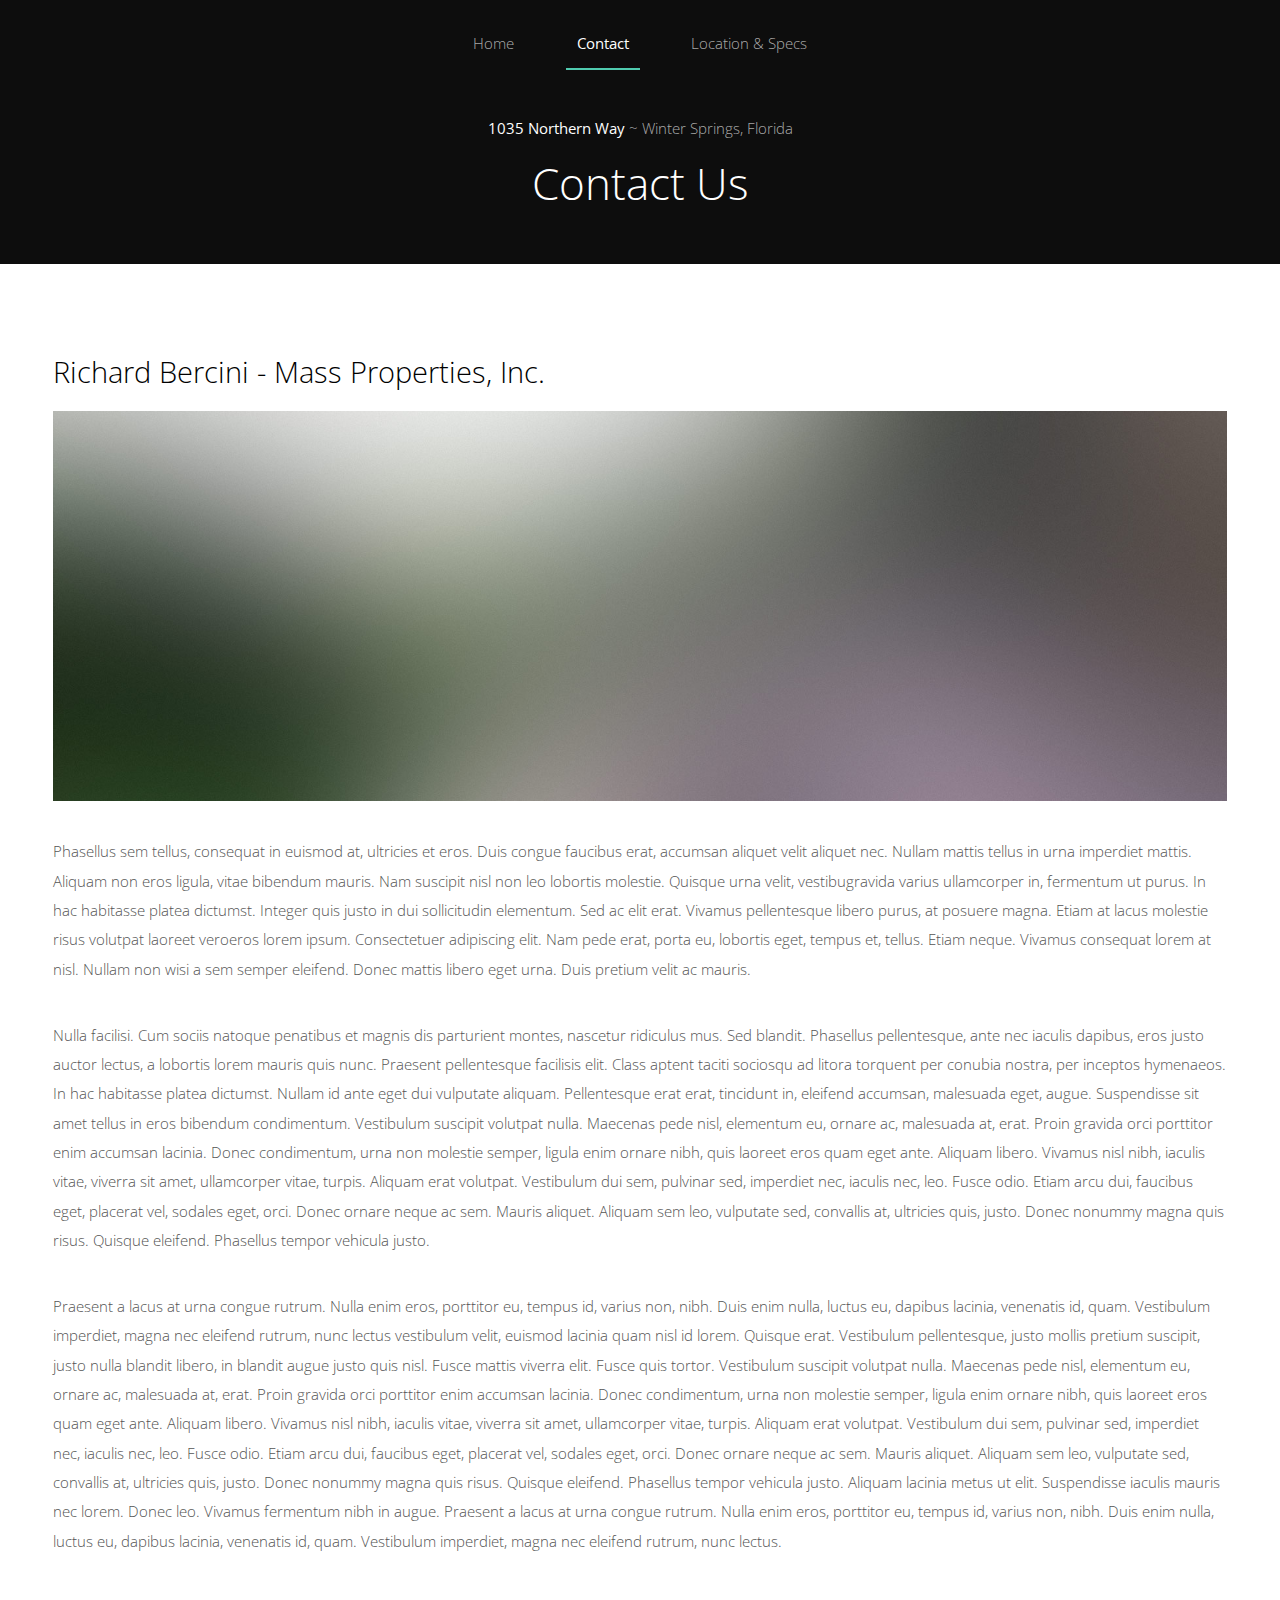
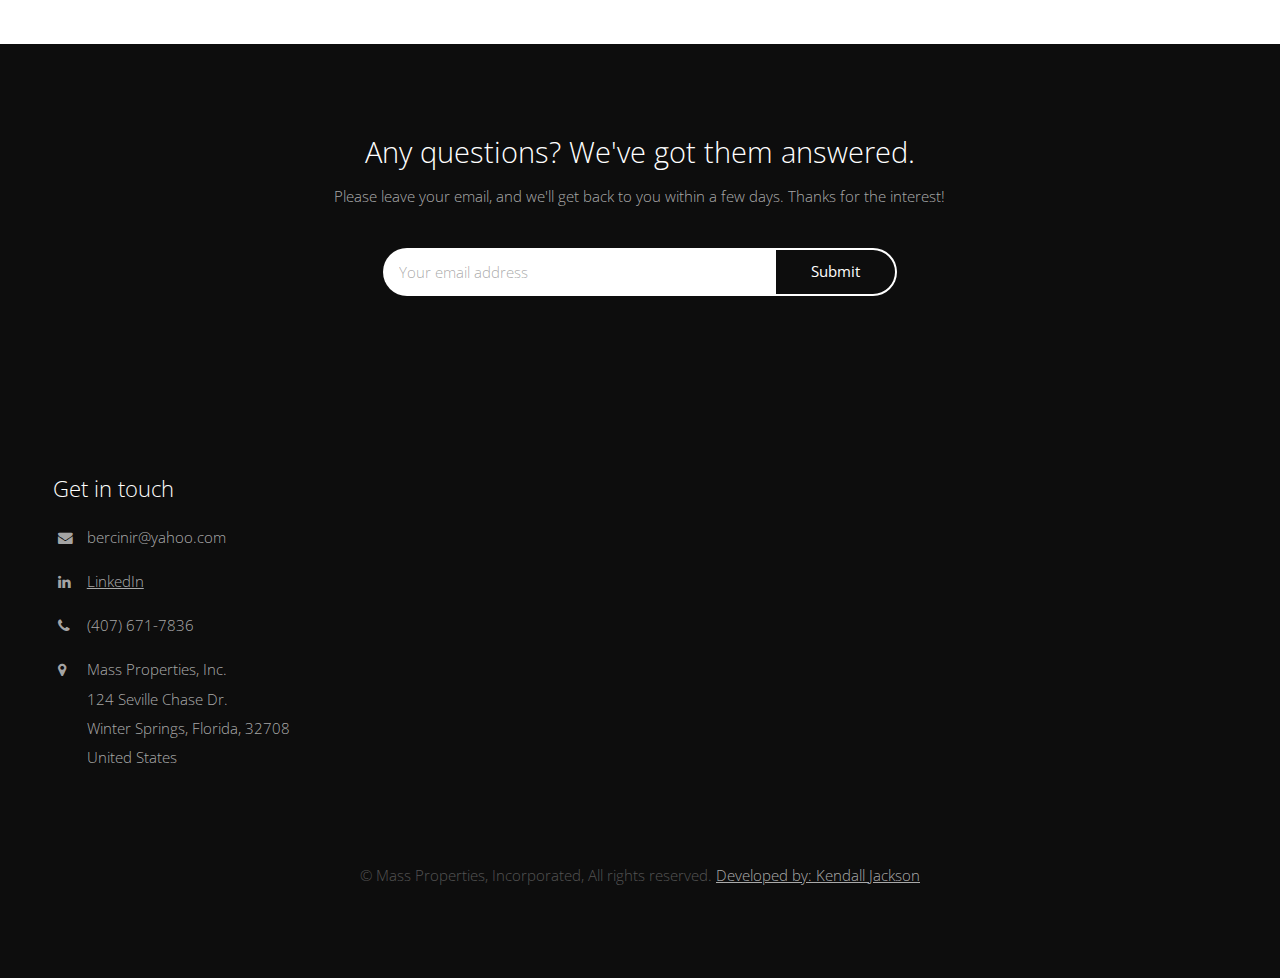
==== commit 2b78bd1d: "minor typos" ====
--- a/contact.html
+++ b/contact.html
@@ -1,121 +1,126 @@
-<!DOCTYPE HTML>
-<!--
-	Momentum by Pixelarity
-	pixelarity.com | hello@pixelarity.com
-	License: pixelarity.com/license
--->
-<html>
-	<head>
-		<title>Contact</title>
-		<meta charset="utf-8" />
-		<meta name="viewport" content="width=device-width, initial-scale=1, user-scalable=no" />
-		<meta name="description" content="" />
-		<meta name="keywords" content="" />
-		<link rel="stylesheet" href="assets/css/main.css" />
-	</head>
-	<body class="is-preload">
-
-		<!-- Header -->
-			<header id="header" class="alt">
-
-				<!-- Nav -->
-					<nav id="nav">
-						<ul>
-							<li><a href="index.html">Home</a></li>
-							<li class="current"><a href="generic.html">Generic</a></li>
-							<li><a href="elements.html">Elements</a></li>
-						</ul>
-					</nav>
-
-				<!-- Logo -->
-					<a class="logo" href="index.html"> Kendall Jackson <span>.</span></a>
-					<h1>Generic Page</h1>
-			</header>
-
-		<!-- Main -->
-			<div id="main">
-				<div class="wrapper">
-					<div class="inner">
-						<span class="image fit"><img src="images/pic11.jpg" alt="" /></span>
-						<header>
-							<h2>Phasellus pellentesque</h2>
-						</header>
-						<p>Phasellus sem tellus, consequat in euismod at, ultricies et eros. Duis congue faucibus erat, accumsan aliquet velit aliquet nec. Nullam mattis tellus in urna imperdiet mattis. Aliquam non eros ligula, vitae bibendum mauris. Nam suscipit nisl non leo lobortis molestie. Quisque urna velit, vestibugravida varius ullamcorper in, fermentum ut purus. In hac habitasse platea dictumst. Integer quis justo in dui sollicitudin elementum. Sed ac elit erat. Vivamus pellentesque libero purus, at posuere magna. Etiam at lacus molestie risus volutpat laoreet veroeros lorem ipsum. Consectetuer adipiscing elit. Nam pede erat, porta eu, lobortis eget, tempus et, tellus. Etiam neque. Vivamus consequat lorem at nisl. Nullam non wisi a sem semper eleifend. Donec mattis libero eget urna. Duis pretium velit ac mauris.</p>
-						<p>Nulla facilisi. Cum sociis natoque penatibus et magnis dis parturient montes, nascetur ridiculus mus. Sed blandit. Phasellus pellentesque, ante nec iaculis dapibus, eros justo auctor lectus, a lobortis lorem mauris quis nunc. Praesent pellentesque facilisis elit. Class aptent taciti sociosqu ad litora torquent per conubia nostra, per inceptos hymenaeos. In hac habitasse platea dictumst. Nullam id ante eget dui vulputate aliquam. Pellentesque erat erat, tincidunt in, eleifend accumsan, malesuada eget, augue. Suspendisse sit amet tellus in eros bibendum condimentum. Vestibulum suscipit volutpat nulla. Maecenas pede nisl, elementum eu, ornare ac, malesuada at, erat. Proin gravida orci porttitor enim accumsan lacinia. Donec condimentum, urna non molestie semper, ligula enim ornare nibh, quis laoreet eros quam eget ante. Aliquam libero. Vivamus nisl nibh, iaculis vitae, viverra sit amet, ullamcorper vitae, turpis. Aliquam erat volutpat. Vestibulum dui sem, pulvinar sed, imperdiet nec, iaculis nec, leo. Fusce odio. Etiam arcu dui, faucibus eget, placerat vel, sodales eget, orci. Donec ornare neque ac sem. Mauris aliquet. Aliquam sem leo, vulputate sed, convallis at, ultricies quis, justo. Donec nonummy magna quis risus. Quisque eleifend. Phasellus tempor vehicula justo.</p>
-						<p>Praesent a lacus at urna congue rutrum. Nulla enim eros, porttitor eu, tempus id, varius non, nibh. Duis enim nulla, luctus eu, dapibus lacinia, venenatis id, quam. Vestibulum imperdiet, magna nec eleifend rutrum, nunc lectus vestibulum velit, euismod lacinia quam nisl id lorem. Quisque erat. Vestibulum pellentesque, justo mollis pretium suscipit, justo nulla blandit libero, in blandit augue justo quis nisl. Fusce mattis viverra elit. Fusce quis tortor. Vestibulum suscipit volutpat nulla. Maecenas pede nisl, elementum eu, ornare ac, malesuada at, erat. Proin gravida orci porttitor enim accumsan lacinia. Donec condimentum, urna non molestie semper, ligula enim ornare nibh, quis laoreet eros quam eget ante. Aliquam libero. Vivamus nisl nibh, iaculis vitae, viverra sit amet, ullamcorper vitae, turpis. Aliquam erat volutpat. Vestibulum dui sem, pulvinar sed, imperdiet nec, iaculis nec, leo. Fusce odio. Etiam arcu dui, faucibus eget, placerat vel, sodales eget, orci. Donec ornare neque ac sem. Mauris aliquet. Aliquam sem leo, vulputate sed, convallis at, ultricies quis, justo. Donec nonummy magna quis risus. Quisque eleifend. Phasellus tempor vehicula justo. Aliquam lacinia metus ut elit. Suspendisse iaculis mauris nec lorem. Donec leo. Vivamus fermentum nibh in augue. Praesent a lacus at urna congue rutrum. Nulla enim eros, porttitor eu, tempus id, varius non, nibh. Duis enim nulla, luctus eu, dapibus lacinia, venenatis id, quam. Vestibulum imperdiet, magna nec eleifend rutrum, nunc lectus.</p>
-					</div>
-				</div>
-			</div>
-
-		<!-- Three -->
-			<section id="newsletter">
-				<div class="wrapper style2 special">
-					<div class="inner">
-						<header>
-							<h2>Sapien mauris blandit?</h2>
-							<p>Lorem ipsum dolor mauris, consectetur id ipsum sit amet lorem sed amet consequat.</p>
-						</header>
-						<form method="post" action="#" class="combined">
-							<input type="email" name="email" id="email" placeholder="Your email address" class="invert" />
-							<input type="submit" class="special" value="Subscribe" />
-						</form>
-					</div>
-				</div>
-			</section>
-
-		<!-- Footer -->
-			<section id="footer">
-				<div class="wrapper style3">
-					<div class="inner">
-						<div>
-							<header>
-								<h3>Ipsum sed tristique</h3>
-							</header>
-							<p>Nunc et lorem mauris, fringilla in aliquam at, euismod in habitant morbi tristique senectus amet malesuada commodo lorem ipsum dolor amet. Pellentesque leo mauris, consectetur id ipsum sit amet, fergiat. Pellentesque in mi massa.</p>
-							<ul class="actions">
-								<li><a href="#" class="button">Learn More</a></li>
-							</ul>
-						</div>
-						<div>
-							<header>
-								<h3>Get in touch</h3>
-							</header>
-							<div class="contact-icons">
-								<ul>
-									<li><a href="#" class="icon fa-envelope"><span>information@untitled.tld</span></a></li>
-									<li><a href="#" class="icon fa-twitter"><span>@untitled-tld</span></a></li>
-									<li><a href="#" class="icon fa-facebook"><span>facebook.com/untitled-tld</span></a></li>
-									<li><a href="#" class="icon fa-linkedin"><span>linkedin.com/untitled-tld</span></a></li>
-								</ul>
-								<ul>
-									<li><a href="#" class="icon fa-phone"><span>(000) 000-0000</span></a></li>
-									<li>
-										<div class="icon fa-map-marker">
-											<address>
-												Untitled Incorporated<br />
-												1234 Fictional Avenue Suite 5432<br />
-												Nashville, TN 00000-0000<br />
-												United States
-											</address>
-										</div>
-									</li>
-								</ul>
-							</div>
-						</div>
-					</div>
-					<div class="copyright">
-						&copy; Untitled Incorporated, All rights reserved. Lorem ipsum dolor sit amet nullam.
-					</div>
-				</div>
-			</section>
-
-		<!-- Scripts -->
-			<script src="assets/js/jquery.min.js"></script>
-			<script src="assets/js/browser.min.js"></script>
-			<script src="assets/js/jquery.dropotron.min.js"></script>
-			<script src="assets/js/breakpoints.min.js"></script>
-			<script src="assets/js/util.js"></script>
-			<script src="assets/js/main.js"></script>
-
-	</body>
-</html>
+<!DOCTYPE HTML>
+<!--
+	Momentum by Pixelarity
+	pixelarity.com | hello@pixelarity.com
+	License: pixelarity.com/license
+-->
+<html>
+
+<head>
+	<title>1035 Northern Way</title>
+	<meta charset="utf-8" />
+	<meta name="viewport" content="width=device-width, initial-scale=1, user-scalable=no" />
+	<meta name="description" content="" />
+	<meta name="keywords" content="" />
+	<link rel="stylesheet" href="assets/css/main.css" />
+</head>
+
+<body class="is-preload">
+
+	<!-- Header -->
+	<header id="header" class="alt">
+
+		<!-- Nav -->
+		<nav id="nav">
+			<ul>
+				<li><a href="index.html">Home</a></li>
+				<li class="current"><a href="contact.html">Contact</a></li>
+				<li><a href="location.html">Location & Specs</a></li>
+			</ul>
+		</nav>
+
+		<!-- Logo -->
+		<a class="logo" href="index.html">1035 Northern Way  <span>~  Winter Springs, Florida</span></a>
+		<h1>Contact Us</h1>
+	</header>
+
+	<!-- Main -->
+	<div id="main">
+		<div class="wrapper">
+			<div class="inner">
+				<header>
+					<h2>Richard Bercini - Mass Properties, Inc.</h2>
+				</header>
+				<span class="image fit"><img src="images/pic11.jpg" alt="" /></span>
+
+				<p>Phasellus sem tellus, consequat in euismod at, ultricies et eros. Duis congue faucibus erat, accumsan aliquet velit aliquet nec. Nullam mattis tellus in urna imperdiet mattis. Aliquam non eros ligula, vitae bibendum mauris. Nam suscipit nisl non leo
+					lobortis molestie. Quisque urna velit, vestibugravida varius ullamcorper in, fermentum ut purus. In hac habitasse platea dictumst. Integer quis justo in dui sollicitudin elementum. Sed ac elit erat. Vivamus pellentesque libero purus, at posuere magna.
+					Etiam at lacus molestie risus volutpat laoreet veroeros lorem ipsum. Consectetuer adipiscing elit. Nam pede erat, porta eu, lobortis eget, tempus et, tellus. Etiam neque. Vivamus consequat lorem at nisl. Nullam non wisi a sem semper eleifend. Donec
+					mattis libero eget urna. Duis pretium velit ac mauris.</p>
+				<p>Nulla facilisi. Cum sociis natoque penatibus et magnis dis parturient montes, nascetur ridiculus mus. Sed blandit. Phasellus pellentesque, ante nec iaculis dapibus, eros justo auctor lectus, a lobortis lorem mauris quis nunc. Praesent pellentesque
+					facilisis elit. Class aptent taciti sociosqu ad litora torquent per conubia nostra, per inceptos hymenaeos. In hac habitasse platea dictumst. Nullam id ante eget dui vulputate aliquam. Pellentesque erat erat, tincidunt in, eleifend accumsan, malesuada
+					eget, augue. Suspendisse sit amet tellus in eros bibendum condimentum. Vestibulum suscipit volutpat nulla. Maecenas pede nisl, elementum eu, ornare ac, malesuada at, erat. Proin gravida orci porttitor enim accumsan lacinia. Donec condimentum, urna
+					non molestie semper, ligula enim ornare nibh, quis laoreet eros quam eget ante. Aliquam libero. Vivamus nisl nibh, iaculis vitae, viverra sit amet, ullamcorper vitae, turpis. Aliquam erat volutpat. Vestibulum dui sem, pulvinar sed, imperdiet nec,
+					iaculis nec, leo. Fusce odio. Etiam arcu dui, faucibus eget, placerat vel, sodales eget, orci. Donec ornare neque ac sem. Mauris aliquet. Aliquam sem leo, vulputate sed, convallis at, ultricies quis, justo. Donec nonummy magna quis risus. Quisque
+					eleifend. Phasellus tempor vehicula justo.</p>
+				<p>Praesent a lacus at urna congue rutrum. Nulla enim eros, porttitor eu, tempus id, varius non, nibh. Duis enim nulla, luctus eu, dapibus lacinia, venenatis id, quam. Vestibulum imperdiet, magna nec eleifend rutrum, nunc lectus vestibulum velit, euismod
+					lacinia quam nisl id lorem. Quisque erat. Vestibulum pellentesque, justo mollis pretium suscipit, justo nulla blandit libero, in blandit augue justo quis nisl. Fusce mattis viverra elit. Fusce quis tortor. Vestibulum suscipit volutpat nulla. Maecenas
+					pede nisl, elementum eu, ornare ac, malesuada at, erat. Proin gravida orci porttitor enim accumsan lacinia. Donec condimentum, urna non molestie semper, ligula enim ornare nibh, quis laoreet eros quam eget ante. Aliquam libero. Vivamus nisl nibh,
+					iaculis vitae, viverra sit amet, ullamcorper vitae, turpis. Aliquam erat volutpat. Vestibulum dui sem, pulvinar sed, imperdiet nec, iaculis nec, leo. Fusce odio. Etiam arcu dui, faucibus eget, placerat vel, sodales eget, orci. Donec ornare neque
+					ac sem. Mauris aliquet. Aliquam sem leo, vulputate sed, convallis at, ultricies quis, justo. Donec nonummy magna quis risus. Quisque eleifend. Phasellus tempor vehicula justo. Aliquam lacinia metus ut elit. Suspendisse iaculis mauris nec lorem. Donec
+					leo. Vivamus fermentum nibh in augue. Praesent a lacus at urna congue rutrum. Nulla enim eros, porttitor eu, tempus id, varius non, nibh. Duis enim nulla, luctus eu, dapibus lacinia, venenatis id, quam. Vestibulum imperdiet, magna nec eleifend rutrum,
+					nunc lectus.</p>
+			</div>
+		</div>
+	</div>
+
+	<!-- Three -->
+	<section id="three">
+		<div class="wrapper style3 special">
+			<div class="inner">
+				<h2 class="alt">Any questions? We've got them answered.</h2>
+				<p>Please leave your email, and we'll get back to you within a few days. Thanks for the interest!</p>
+				<form method="post" action="mailto: kendalls_alt@aol.com" class="combined">
+					<input type="email" name="email" id="email" placeholder="Your email address" class="invert" />
+					<input type="submit" class="special" value="Submit" />
+				</form>
+			</div>
+		</div>
+	</section>
+
+	<!-- Footer -->
+	<section id="footer">
+		<div class="wrapper style3">
+			<div class="inner">
+				<div>
+					<header>
+						<h3>Get in touch</h3>
+					</header>
+					<div class="contact-icons">
+						<ul>
+							<li><a href="#" class="icon fa-envelope"><span>bercinir@yahoo.com</span></a></li>
+							<li><a href="#" class="icon fa-linkedin"><span><a href="https://www.linkedin.com/in/richard-bercini-737469a">LinkedIn</span></a></li>
+						</ul>
+						<ul>
+							<li><a href="#" class="icon fa-phone"><span>(407) 671-7836</span></a></li>
+							<li>
+								<div class="icon fa-map-marker">
+									<address>
+														Mass Properties, Inc.<br />
+														124 Seville Chase Dr.<br />
+														Winter Springs, Florida, 32708<br />
+														United States
+													</address>
+								</div>
+							</li>
+						</ul>
+					</div>
+				</div>
+			</div>
+			<div class="copyright">
+				&copy; Mass Properties, Incorporated, All rights reserved. <a href='https://kendalled.github.io'>Developed by: Kendall Jackson</a>
+			</div>
+		</div>
+	</section>
+
+	<!-- Scripts -->
+	<script src="assets/js/jquery.min.js"></script>
+	<script src="assets/js/browser.min.js"></script>
+	<script src="assets/js/jquery.dropotron.min.js"></script>
+	<script src="assets/js/breakpoints.min.js"></script>
+	<script src="assets/js/util.js"></script>
+	<script src="assets/js/main.js"></script>
+
+</body>
+
+</html>
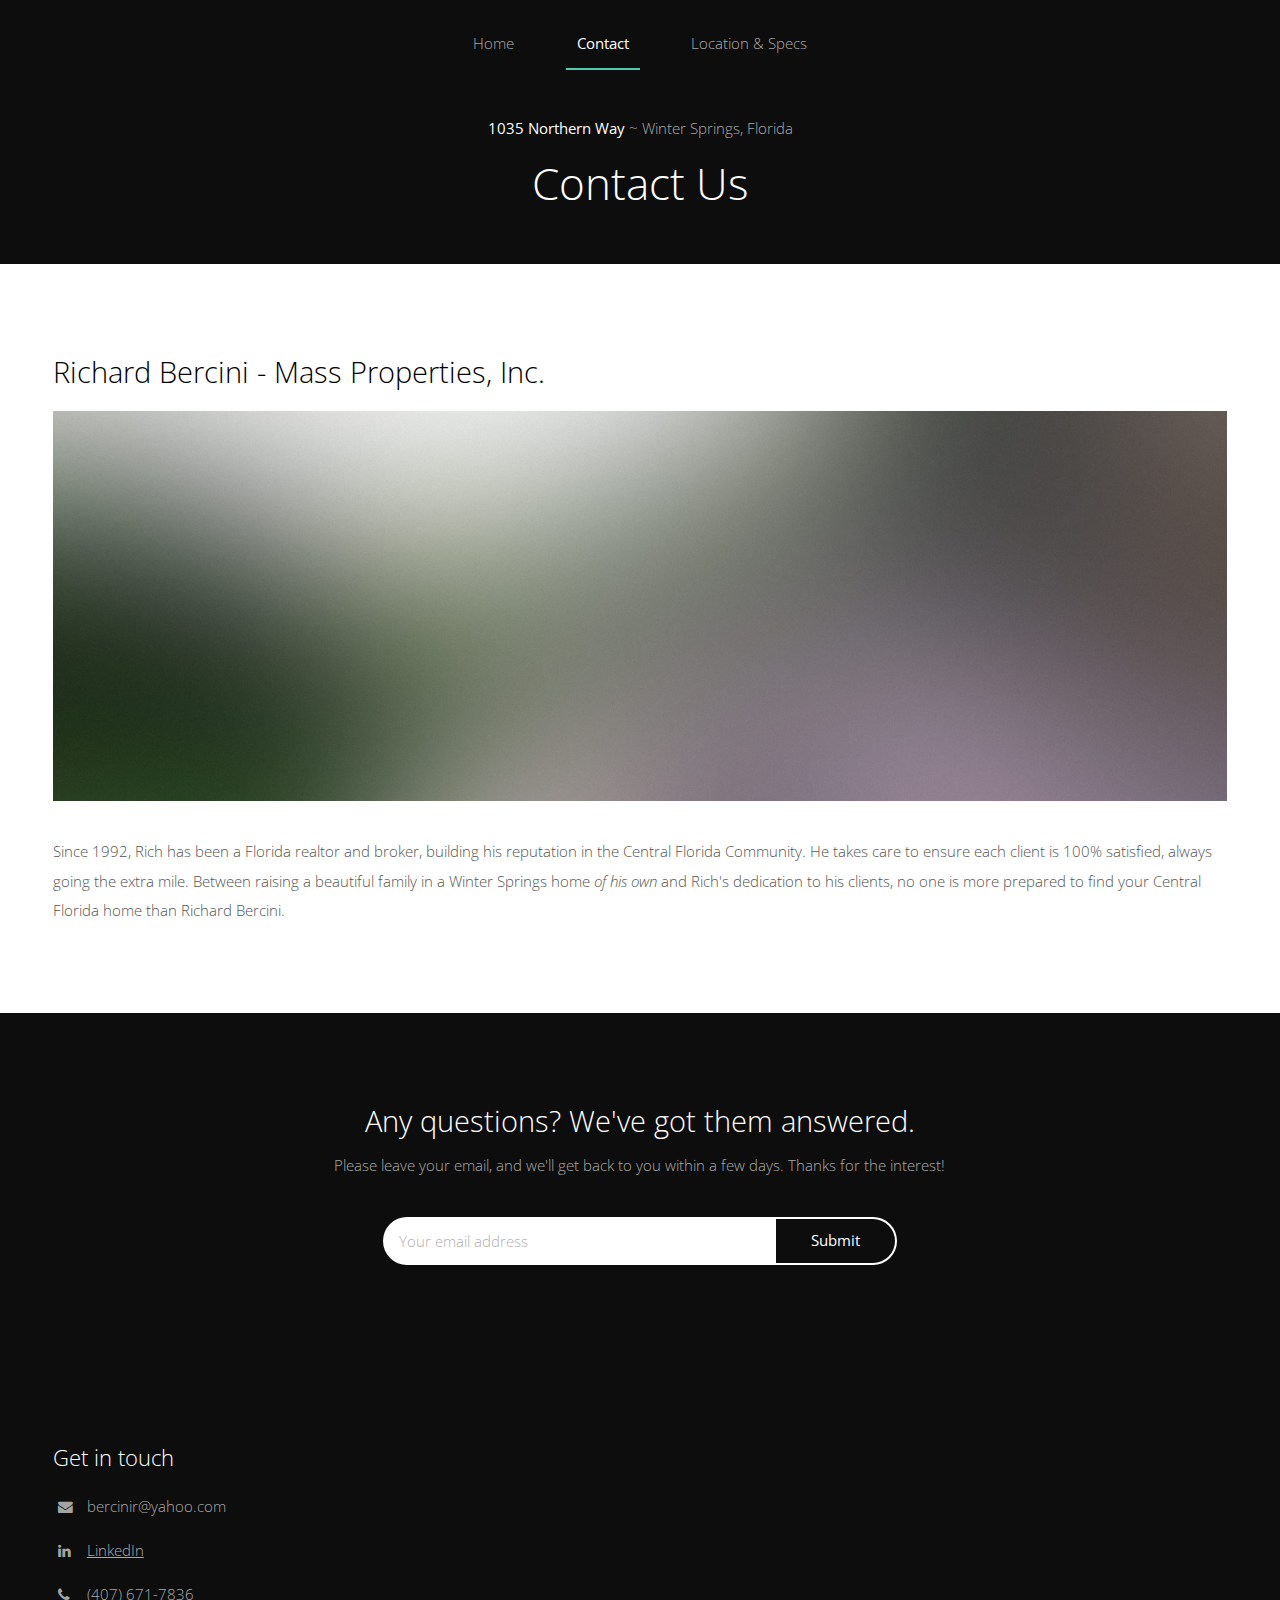
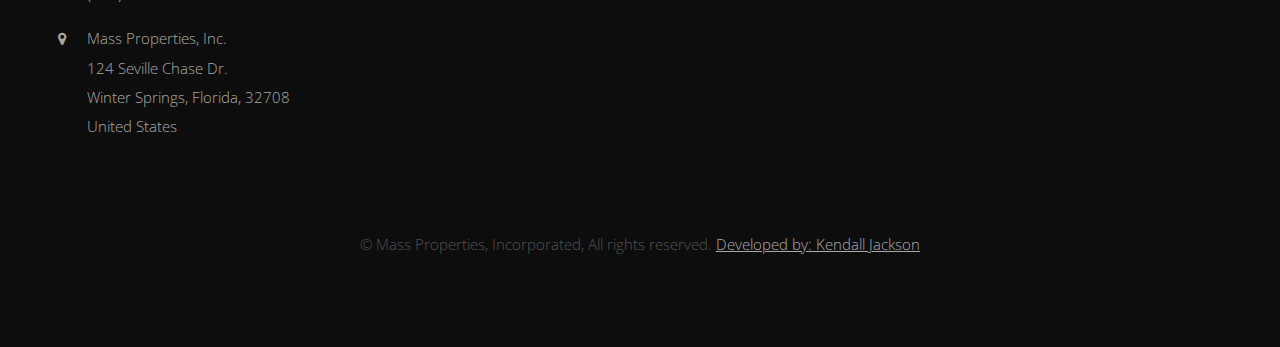
==== commit ec8ab663: "contact bio" ====
--- a/contact.html
+++ b/contact.html
@@ -43,23 +43,8 @@
 				</header>
 				<span class="image fit"><img src="images/pic11.jpg" alt="" /></span>
 
-				<p>Phasellus sem tellus, consequat in euismod at, ultricies et eros. Duis congue faucibus erat, accumsan aliquet velit aliquet nec. Nullam mattis tellus in urna imperdiet mattis. Aliquam non eros ligula, vitae bibendum mauris. Nam suscipit nisl non leo
-					lobortis molestie. Quisque urna velit, vestibugravida varius ullamcorper in, fermentum ut purus. In hac habitasse platea dictumst. Integer quis justo in dui sollicitudin elementum. Sed ac elit erat. Vivamus pellentesque libero purus, at posuere magna.
-					Etiam at lacus molestie risus volutpat laoreet veroeros lorem ipsum. Consectetuer adipiscing elit. Nam pede erat, porta eu, lobortis eget, tempus et, tellus. Etiam neque. Vivamus consequat lorem at nisl. Nullam non wisi a sem semper eleifend. Donec
-					mattis libero eget urna. Duis pretium velit ac mauris.</p>
-				<p>Nulla facilisi. Cum sociis natoque penatibus et magnis dis parturient montes, nascetur ridiculus mus. Sed blandit. Phasellus pellentesque, ante nec iaculis dapibus, eros justo auctor lectus, a lobortis lorem mauris quis nunc. Praesent pellentesque
-					facilisis elit. Class aptent taciti sociosqu ad litora torquent per conubia nostra, per inceptos hymenaeos. In hac habitasse platea dictumst. Nullam id ante eget dui vulputate aliquam. Pellentesque erat erat, tincidunt in, eleifend accumsan, malesuada
-					eget, augue. Suspendisse sit amet tellus in eros bibendum condimentum. Vestibulum suscipit volutpat nulla. Maecenas pede nisl, elementum eu, ornare ac, malesuada at, erat. Proin gravida orci porttitor enim accumsan lacinia. Donec condimentum, urna
-					non molestie semper, ligula enim ornare nibh, quis laoreet eros quam eget ante. Aliquam libero. Vivamus nisl nibh, iaculis vitae, viverra sit amet, ullamcorper vitae, turpis. Aliquam erat volutpat. Vestibulum dui sem, pulvinar sed, imperdiet nec,
-					iaculis nec, leo. Fusce odio. Etiam arcu dui, faucibus eget, placerat vel, sodales eget, orci. Donec ornare neque ac sem. Mauris aliquet. Aliquam sem leo, vulputate sed, convallis at, ultricies quis, justo. Donec nonummy magna quis risus. Quisque
-					eleifend. Phasellus tempor vehicula justo.</p>
-				<p>Praesent a lacus at urna congue rutrum. Nulla enim eros, porttitor eu, tempus id, varius non, nibh. Duis enim nulla, luctus eu, dapibus lacinia, venenatis id, quam. Vestibulum imperdiet, magna nec eleifend rutrum, nunc lectus vestibulum velit, euismod
-					lacinia quam nisl id lorem. Quisque erat. Vestibulum pellentesque, justo mollis pretium suscipit, justo nulla blandit libero, in blandit augue justo quis nisl. Fusce mattis viverra elit. Fusce quis tortor. Vestibulum suscipit volutpat nulla. Maecenas
-					pede nisl, elementum eu, ornare ac, malesuada at, erat. Proin gravida orci porttitor enim accumsan lacinia. Donec condimentum, urna non molestie semper, ligula enim ornare nibh, quis laoreet eros quam eget ante. Aliquam libero. Vivamus nisl nibh,
-					iaculis vitae, viverra sit amet, ullamcorper vitae, turpis. Aliquam erat volutpat. Vestibulum dui sem, pulvinar sed, imperdiet nec, iaculis nec, leo. Fusce odio. Etiam arcu dui, faucibus eget, placerat vel, sodales eget, orci. Donec ornare neque
-					ac sem. Mauris aliquet. Aliquam sem leo, vulputate sed, convallis at, ultricies quis, justo. Donec nonummy magna quis risus. Quisque eleifend. Phasellus tempor vehicula justo. Aliquam lacinia metus ut elit. Suspendisse iaculis mauris nec lorem. Donec
-					leo. Vivamus fermentum nibh in augue. Praesent a lacus at urna congue rutrum. Nulla enim eros, porttitor eu, tempus id, varius non, nibh. Duis enim nulla, luctus eu, dapibus lacinia, venenatis id, quam. Vestibulum imperdiet, magna nec eleifend rutrum,
-					nunc lectus.</p>
+				<p> Since 1992, Rich has been a Florida realtor and broker, building his reputation in the Central Florida Community. He takes care to ensure each client is 100% satisfied, always going the extra mile. Between raising a beautiful family in a Winter Springs home <i>of his own</i> and Rich's dedication to his clients, no one is more prepared to find your Central Florida home than Richard Bercini. </p>
+
 			</div>
 		</div>
 	</div>
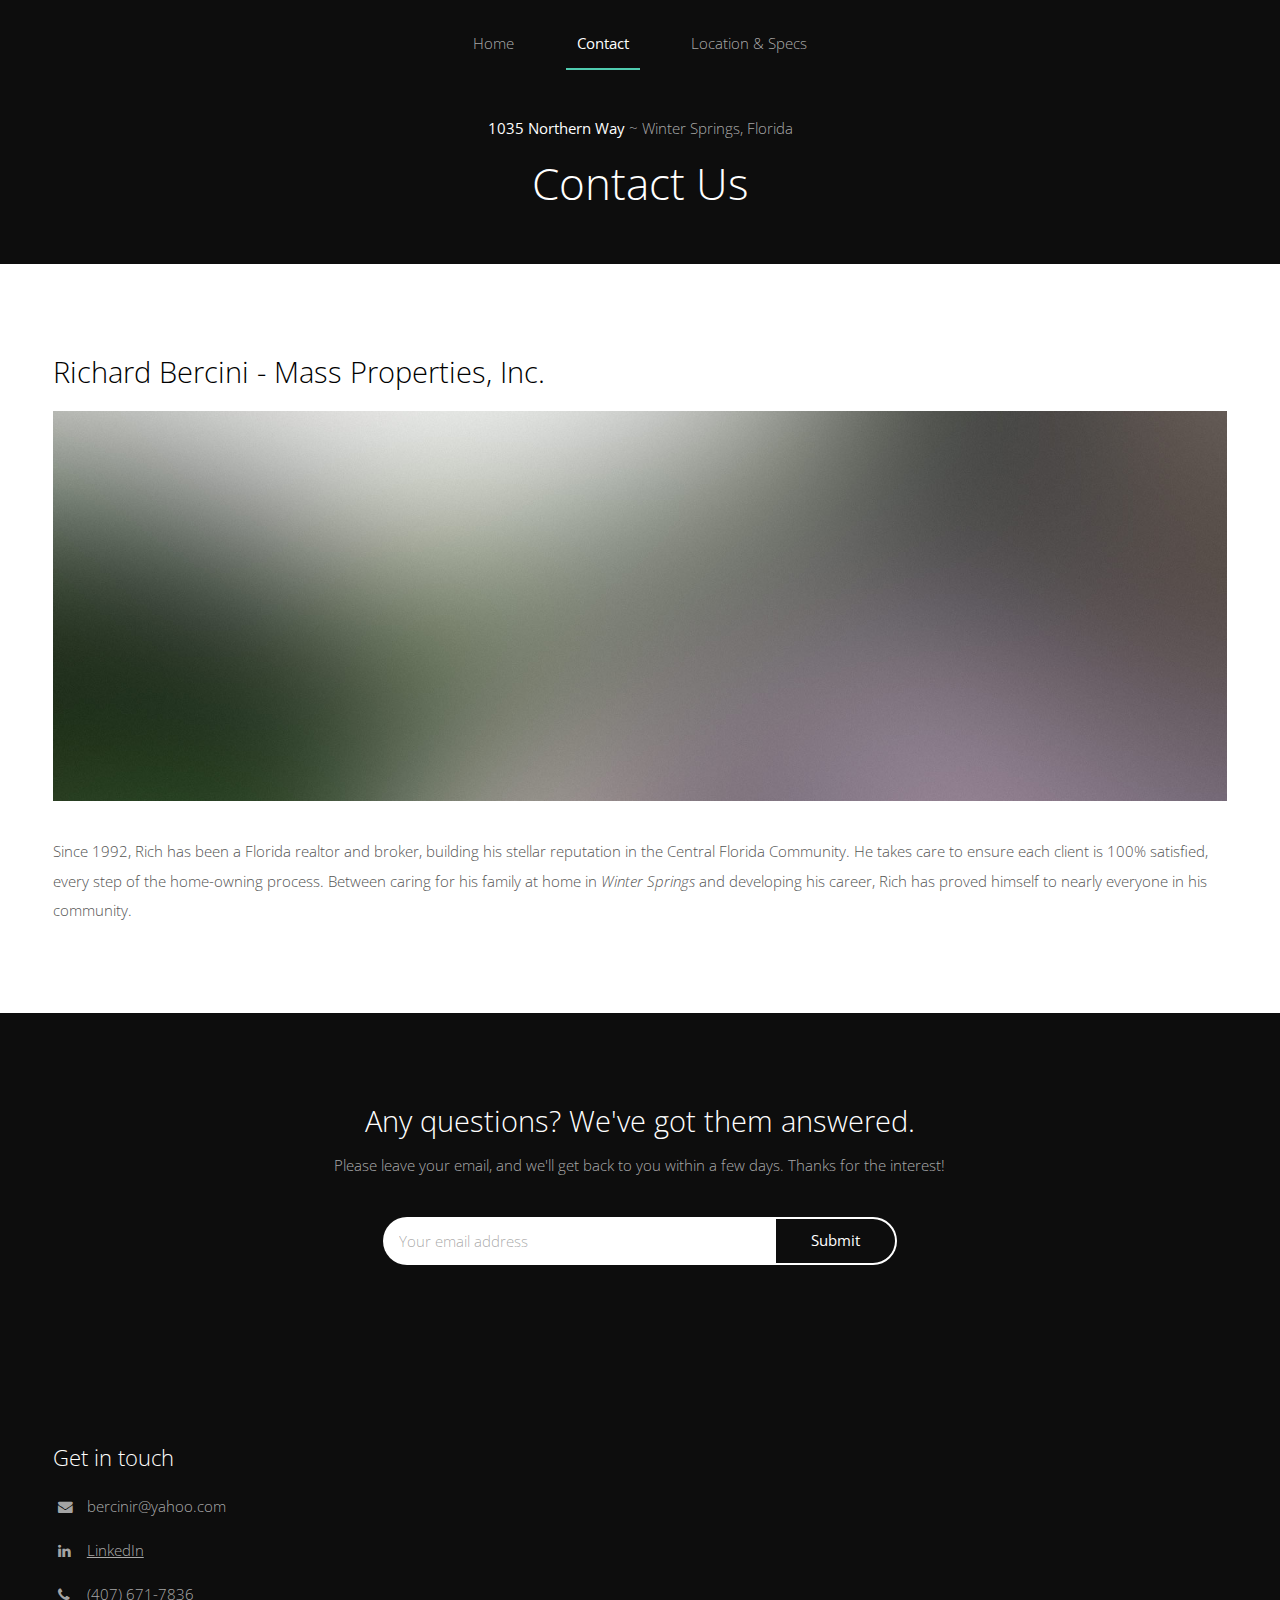
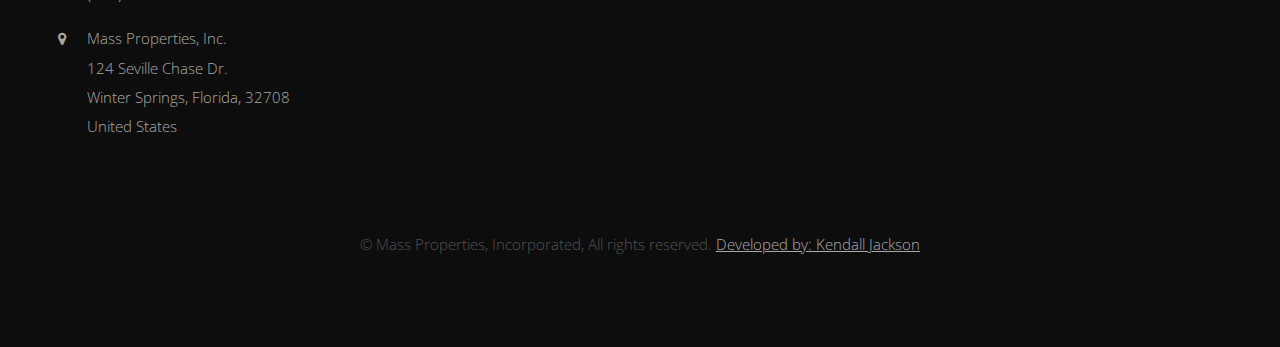
==== commit 4eb46dcf: "reworded a few things" ====
--- a/contact.html
+++ b/contact.html
@@ -43,7 +43,8 @@
 				</header>
 				<span class="image fit"><img src="images/pic11.jpg" alt="" /></span>
 
-				<p> Since 1992, Rich has been a Florida realtor and broker, building his reputation in the Central Florida Community. He takes care to ensure each client is 100% satisfied, always going the extra mile. Between raising a beautiful family in a Winter Springs home <i>of his own</i> and Rich's dedication to his clients, no one is more prepared to find your Central Florida home than Richard Bercini. </p>
+				<p> Since 1992, Rich has been a Florida realtor and broker, building his stellar reputation in the Central Florida Community. He takes care to ensure each client is 100% satisfied, every step of the home-owning process. Between caring for his family at
+					home in <i>Winter Springs</i> and developing his career, Rich has proved himself to nearly everyone in his community.</p>
 
 			</div>
 		</div>
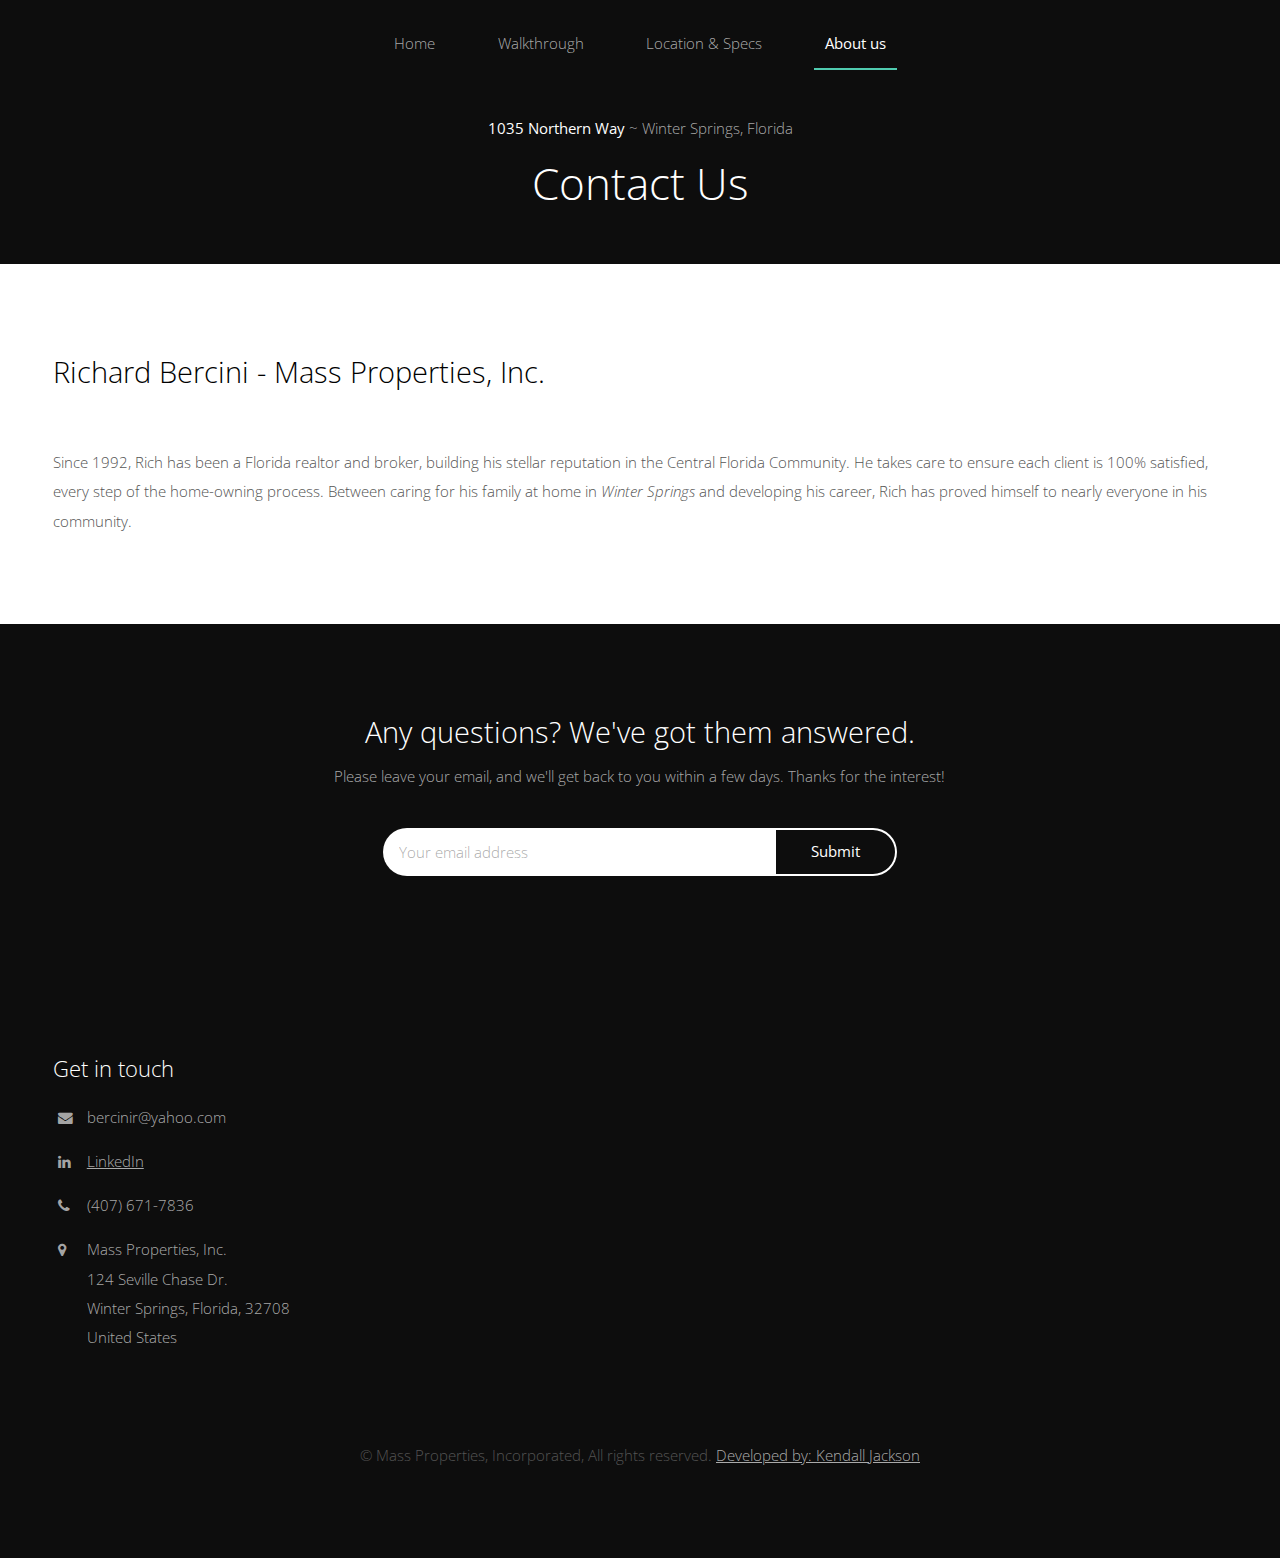
==== commit 6bceddb1: "Site beta 0.9, 2 days to launch" ====
--- a/contact.html
+++ b/contact.html
@@ -1,17 +1,21 @@
-<!DOCTYPE HTML>
+<!doctype html>
 <!--
+
+	Developed by Kendall Jackson kendalled.github.io,
+	Libraries &
+	External Styling:
 	Momentum by Pixelarity
-	pixelarity.com | hello@pixelarity.com
 	License: pixelarity.com/license
 -->
-<html>
+<html lang="en">
 
 <head>
-	<title>1035 Northern Way</title>
+	<title>1035 Northern Way - About Us</title>
 	<meta charset="utf-8" />
+	<meta name="author" content="Kendall Jackson, kendalled.github.io">
 	<meta name="viewport" content="width=device-width, initial-scale=1, user-scalable=no" />
-	<meta name="description" content="" />
-	<meta name="keywords" content="" />
+	<meta name="description" content="This is a beautiful, two story home for sale in Winter Springs, Florida by Richard Bercini. Off Tuskawilla and Northern Way, this price is something you don't want to miss." />
+	<meta name="keywords" content="Tuskawilla, Northern, Way, Home, Winter Springs, Richard, Bercini, 1035, Way, Seminole" />
 	<link rel="stylesheet" href="assets/css/main.css" />
 </head>
 
@@ -23,11 +27,13 @@
 		<!-- Nav -->
 		<nav id="nav">
 			<ul>
-				<li><a href="index.html">Home</a></li>
-				<li class="current"><a href="contact.html">Contact</a></li>
-				<li><a href="location.html">Location & Specs</a></li>
+				<li><a href="index.html" title="The home page of the site, with various photos and information about 1035 Northern Way.">Home</a></li>
+				<li><a href="main.html" title="A virtual tour of the home, split between the main and guest house.">Walkthrough</a></li>
+				<li><a href="location.html" title="The location and technical specifications of the property. Off Tuskawilla, in Winter Springs, Florida.">Location & Specs</a></li>
+				<li class="current"><a href="contact.html" title="Learn what makes Mass Properties Central Florida's fastest growing team of Realtors.">About us</a></li>
 			</ul>
 		</nav>
+
 
 		<!-- Logo -->
 		<a class="logo" href="index.html">1035 Northern Way  <span>~  Winter Springs, Florida</span></a>
@@ -56,7 +62,7 @@
 			<div class="inner">
 				<h2 class="alt">Any questions? We've got them answered.</h2>
 				<p>Please leave your email, and we'll get back to you within a few days. Thanks for the interest!</p>
-				<form method="post" action="mailto: kendalls_alt@aol.com" class="combined">
+				<form method="post" action="mailto: bercinir@yahoo.com" class="combined">
 					<input type="email" name="email" id="email" placeholder="Your email address" class="invert" />
 					<input type="submit" class="special" value="Submit" />
 				</form>
@@ -102,10 +108,10 @@
 	<!-- Scripts -->
 	<script src="assets/js/jquery.min.js"></script>
 	<script src="assets/js/browser.min.js"></script>
-	<script src="assets/js/jquery.dropotron.min.js"></script>
 	<script src="assets/js/breakpoints.min.js"></script>
 	<script src="assets/js/util.js"></script>
 	<script src="assets/js/main.js"></script>
+	<script src="assets/js/better-simple-slideshow.min.js"></script>
 
 </body>
 
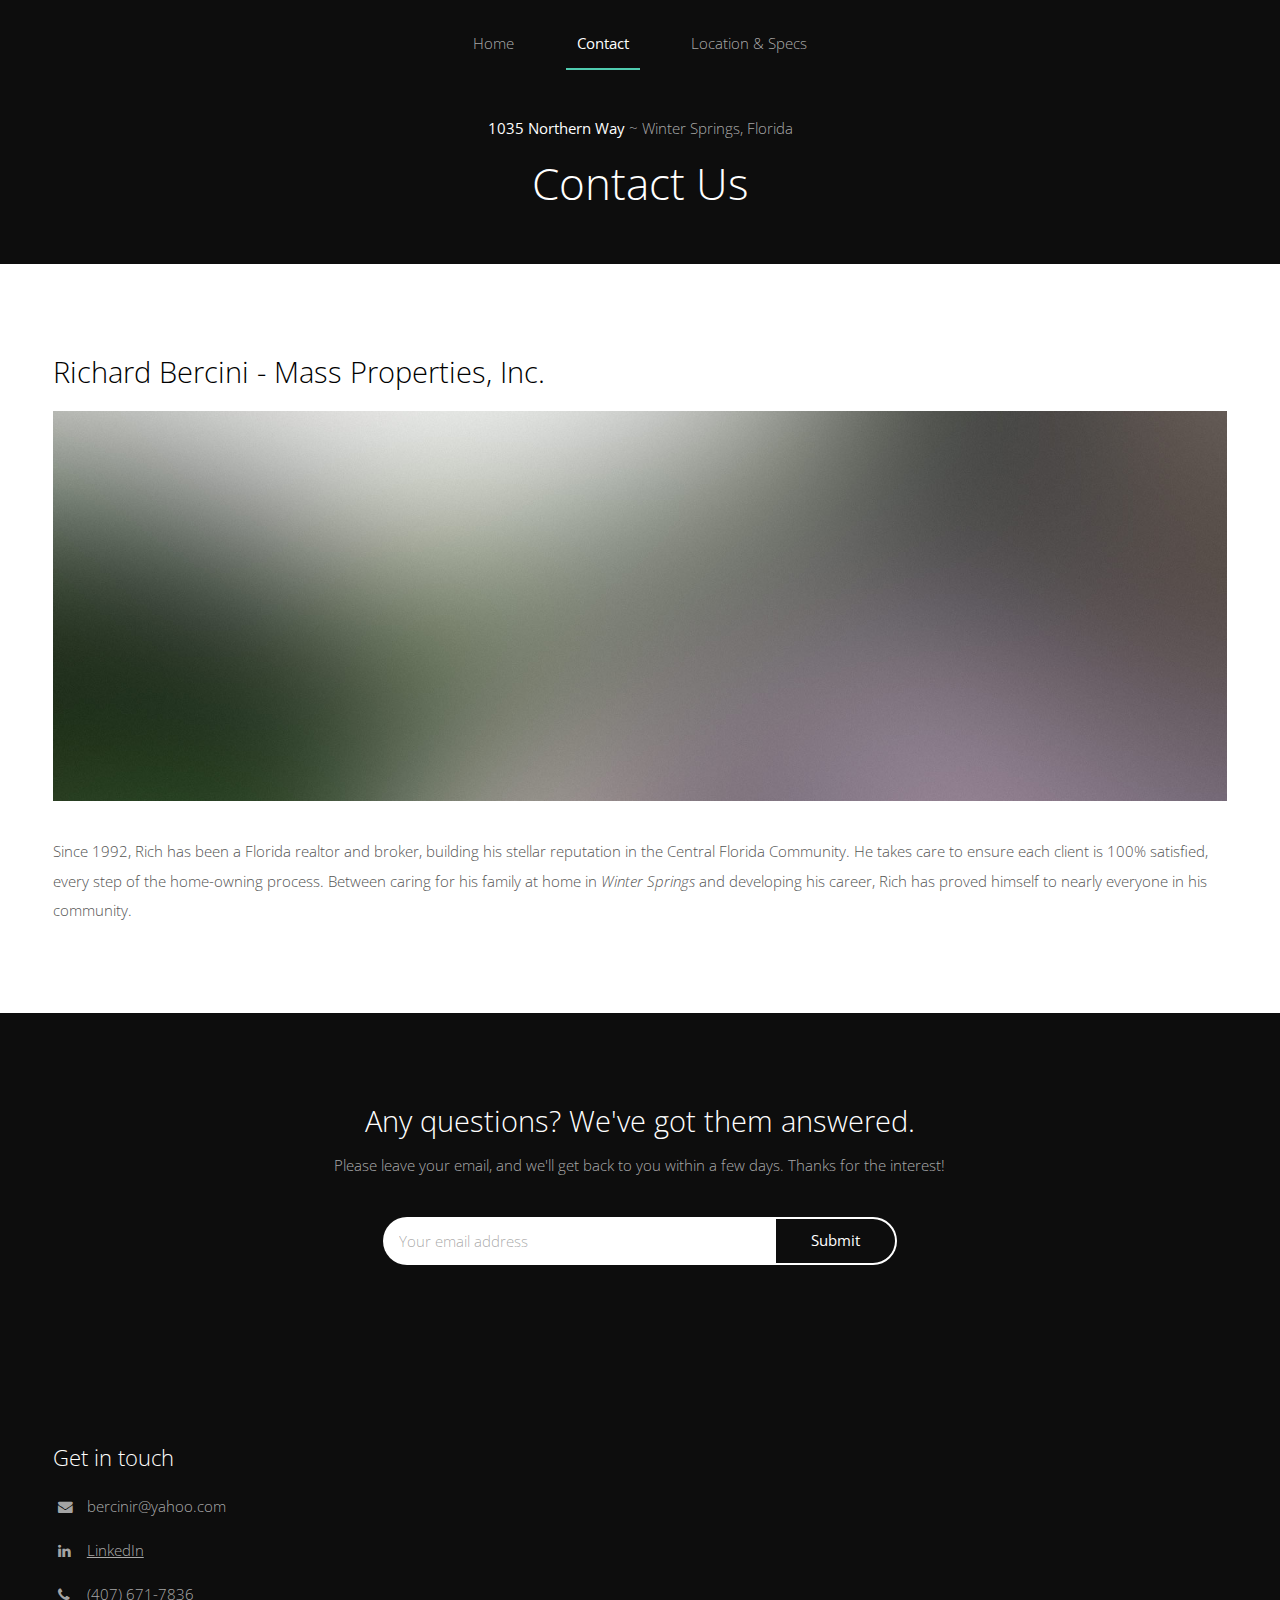
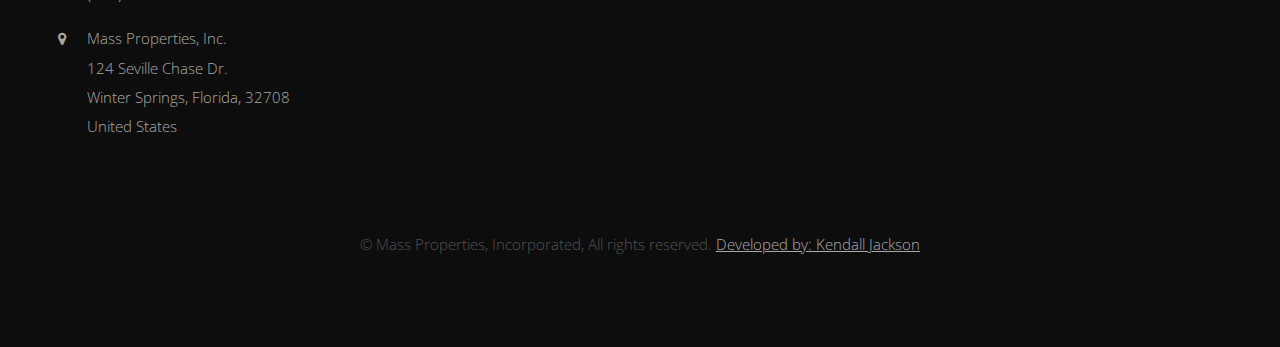
==== commit d139dc39: "please fix git." ====
--- a/contact.html
+++ b/contact.html
@@ -1,21 +1,17 @@
-<!doctype html>
+<!DOCTYPE HTML>
 <!--
-
-	Developed by Kendall Jackson kendalled.github.io,
-	Libraries &
-	External Styling:
 	Momentum by Pixelarity
+	pixelarity.com | hello@pixelarity.com
 	License: pixelarity.com/license
 -->
-<html lang="en">
+<html>
 
 <head>
-	<title>1035 Northern Way - About Us</title>
+	<title>1035 Northern Way</title>
 	<meta charset="utf-8" />
-	<meta name="author" content="Kendall Jackson, kendalled.github.io">
 	<meta name="viewport" content="width=device-width, initial-scale=1, user-scalable=no" />
-	<meta name="description" content="This is a beautiful, two story home for sale in Winter Springs, Florida by Richard Bercini. Off Tuskawilla and Northern Way, this price is something you don't want to miss." />
-	<meta name="keywords" content="Tuskawilla, Northern, Way, Home, Winter Springs, Richard, Bercini, 1035, Way, Seminole" />
+	<meta name="description" content="" />
+	<meta name="keywords" content="" />
 	<link rel="stylesheet" href="assets/css/main.css" />
 </head>
 
@@ -27,13 +23,11 @@
 		<!-- Nav -->
 		<nav id="nav">
 			<ul>
-				<li><a href="index.html" title="The home page of the site, with various photos and information about 1035 Northern Way.">Home</a></li>
-				<li><a href="main.html" title="A virtual tour of the home, split between the main and guest house.">Walkthrough</a></li>
-				<li><a href="location.html" title="The location and technical specifications of the property. Off Tuskawilla, in Winter Springs, Florida.">Location & Specs</a></li>
-				<li class="current"><a href="contact.html" title="Learn what makes Mass Properties Central Florida's fastest growing team of Realtors.">About us</a></li>
+				<li><a href="index.html">Home</a></li>
+				<li class="current"><a href="contact.html">Contact</a></li>
+				<li><a href="location.html">Location & Specs</a></li>
 			</ul>
 		</nav>
-
 
 		<!-- Logo -->
 		<a class="logo" href="index.html">1035 Northern Way  <span>~  Winter Springs, Florida</span></a>
@@ -62,7 +56,7 @@
 			<div class="inner">
 				<h2 class="alt">Any questions? We've got them answered.</h2>
 				<p>Please leave your email, and we'll get back to you within a few days. Thanks for the interest!</p>
-				<form method="post" action="mailto: bercinir@yahoo.com" class="combined">
+				<form method="post" action="mailto: kendalls_alt@aol.com" class="combined">
 					<input type="email" name="email" id="email" placeholder="Your email address" class="invert" />
 					<input type="submit" class="special" value="Submit" />
 				</form>
@@ -108,10 +102,10 @@
 	<!-- Scripts -->
 	<script src="assets/js/jquery.min.js"></script>
 	<script src="assets/js/browser.min.js"></script>
+	<script src="assets/js/jquery.dropotron.min.js"></script>
 	<script src="assets/js/breakpoints.min.js"></script>
 	<script src="assets/js/util.js"></script>
 	<script src="assets/js/main.js"></script>
-	<script src="assets/js/better-simple-slideshow.min.js"></script>
 
 </body>
 
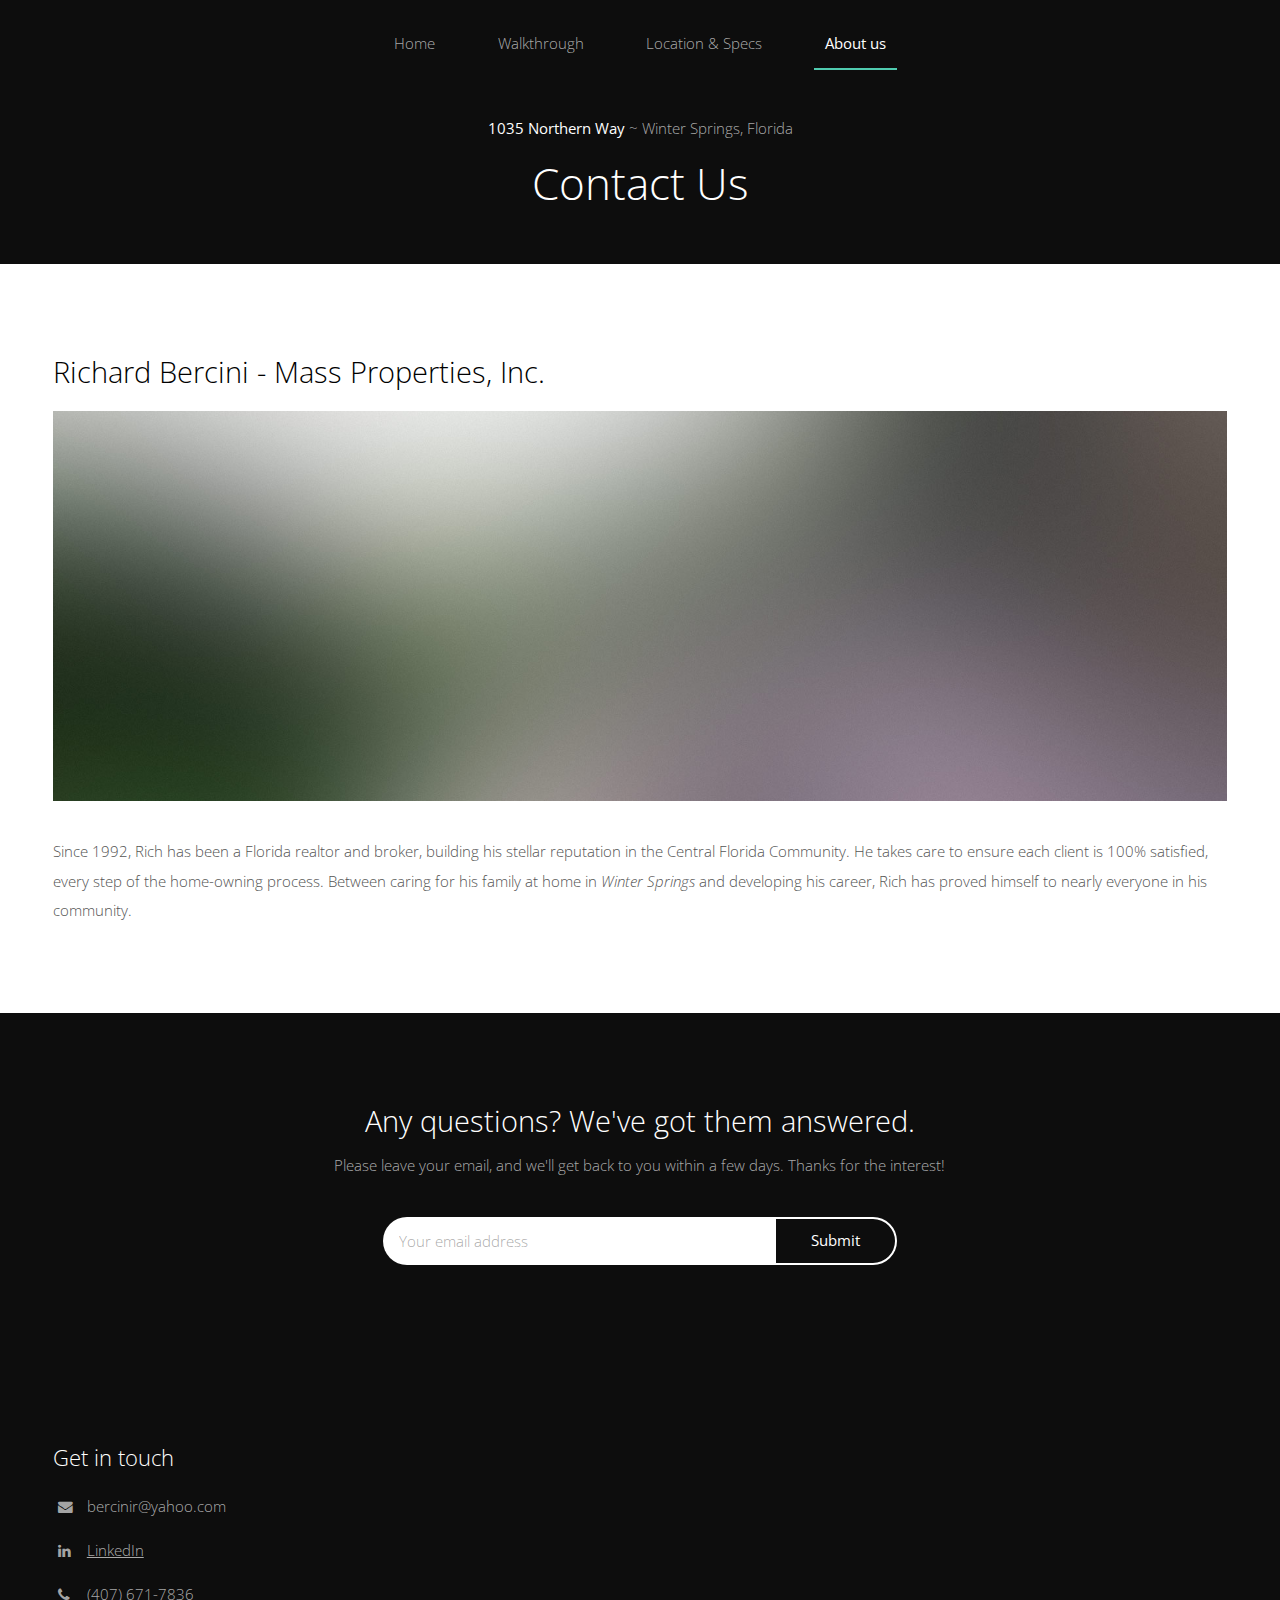
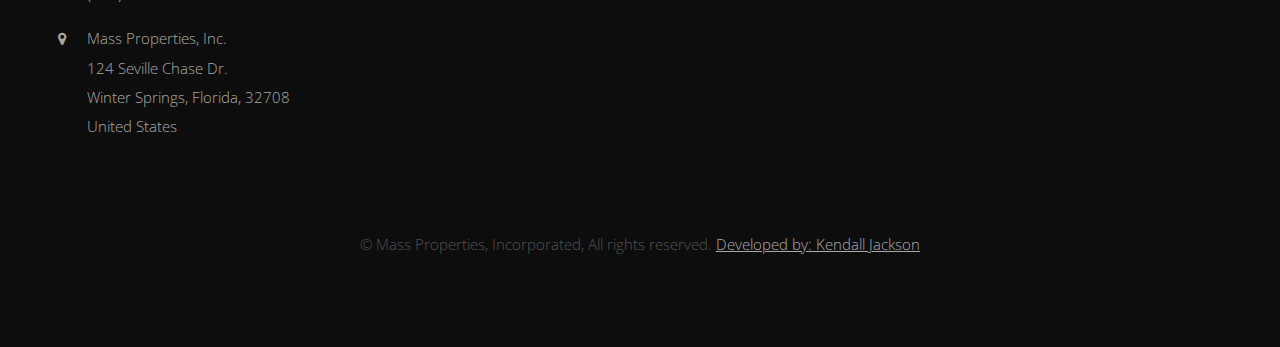
==== commit 4f53b99f: "final beta changes implemented" ====
--- a/contact.html
+++ b/contact.html
@@ -1,17 +1,21 @@
-<!DOCTYPE HTML>
+<!doctype html>
 <!--
+
+	Developed by Kendall Jackson kendalled.github.io,
+	Libraries &
+	External Styling:
 	Momentum by Pixelarity
-	pixelarity.com | hello@pixelarity.com
 	License: pixelarity.com/license
 -->
-<html>
+<html lang="en">
 
 <head>
-	<title>1035 Northern Way</title>
+	<title>1035 Northern Way - About Us</title>
 	<meta charset="utf-8" />
+	<meta name="author" content="Kendall Jackson, kendalled.github.io">
 	<meta name="viewport" content="width=device-width, initial-scale=1, user-scalable=no" />
-	<meta name="description" content="" />
-	<meta name="keywords" content="" />
+	<meta name="description" content="This is a beautiful, two story home for sale in Winter Springs, Florida by Richard Bercini. Off Tuskawilla and Northern Way, this price is something you don't want to miss." />
+	<meta name="keywords" content="Tuskawilla, Northern, Way, Home, Winter Springs, Richard, Bercini, 1035, Way, Seminole" />
 	<link rel="stylesheet" href="assets/css/main.css" />
 </head>
 
@@ -23,11 +27,13 @@
 		<!-- Nav -->
 		<nav id="nav">
 			<ul>
-				<li><a href="index.html">Home</a></li>
-				<li class="current"><a href="contact.html">Contact</a></li>
-				<li><a href="location.html">Location & Specs</a></li>
+				<li><a href="index.html" title="The home page of the site, with various photos and information about 1035 Northern Way.">Home</a></li>
+				<li><a href="main.html" title="A virtual tour of the home, split between the main and guest house.">Walkthrough</a></li>
+				<li><a href="location.html" title="The location and technical specifications of the property. Off Tuskawilla, in Winter Springs, Florida.">Location & Specs</a></li>
+				<li class="current"><a href="contact.html" title="Learn what makes Mass Properties Central Florida's fastest growing team of Realtors.">About us</a></li>
 			</ul>
 		</nav>
+
 
 		<!-- Logo -->
 		<a class="logo" href="index.html">1035 Northern Way  <span>~  Winter Springs, Florida</span></a>
@@ -56,7 +62,7 @@
 			<div class="inner">
 				<h2 class="alt">Any questions? We've got them answered.</h2>
 				<p>Please leave your email, and we'll get back to you within a few days. Thanks for the interest!</p>
-				<form method="post" action="mailto: kendalls_alt@aol.com" class="combined">
+				<form method="post" action="mailto: bercinir@yahoo.com" class="combined">
 					<input type="email" name="email" id="email" placeholder="Your email address" class="invert" />
 					<input type="submit" class="special" value="Submit" />
 				</form>
@@ -102,10 +108,10 @@
 	<!-- Scripts -->
 	<script src="assets/js/jquery.min.js"></script>
 	<script src="assets/js/browser.min.js"></script>
-	<script src="assets/js/jquery.dropotron.min.js"></script>
 	<script src="assets/js/breakpoints.min.js"></script>
 	<script src="assets/js/util.js"></script>
 	<script src="assets/js/main.js"></script>
+	<script src="assets/js/better-simple-slideshow.min.js"></script>
 
 </body>
 
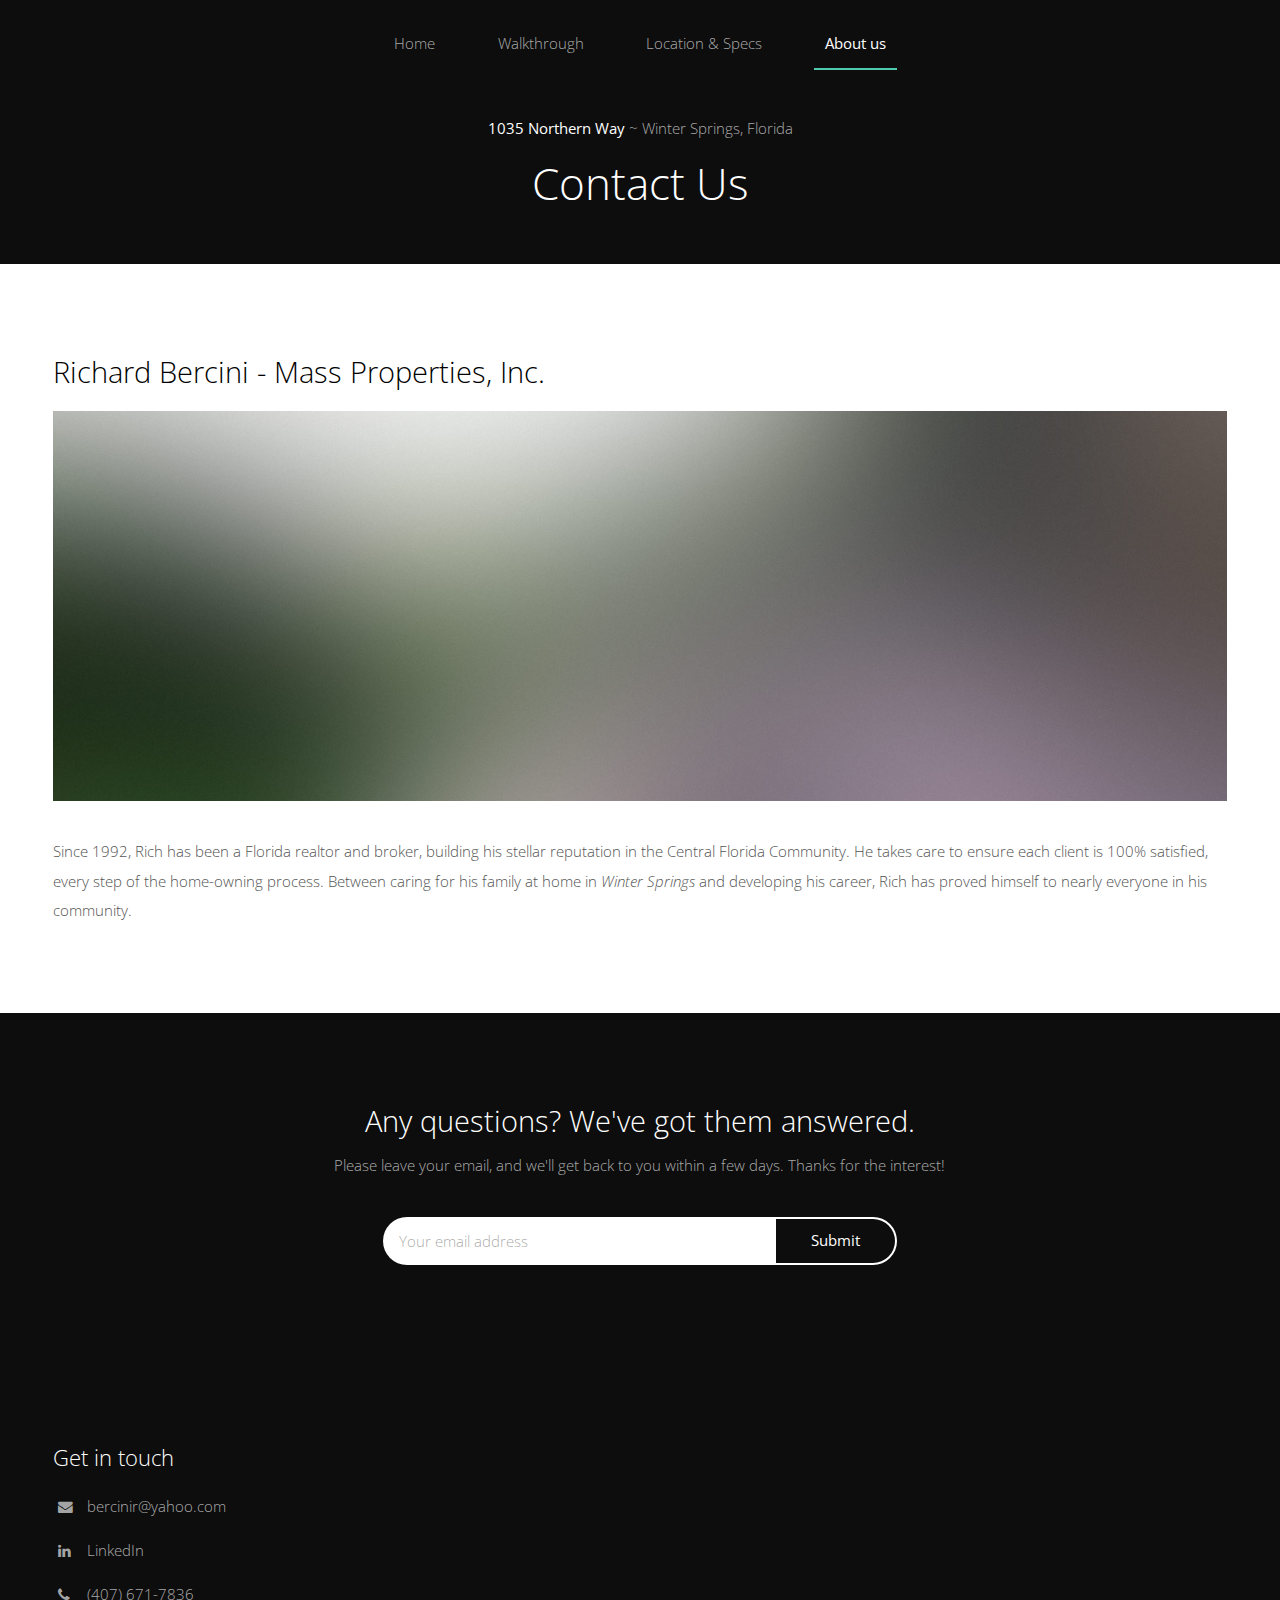
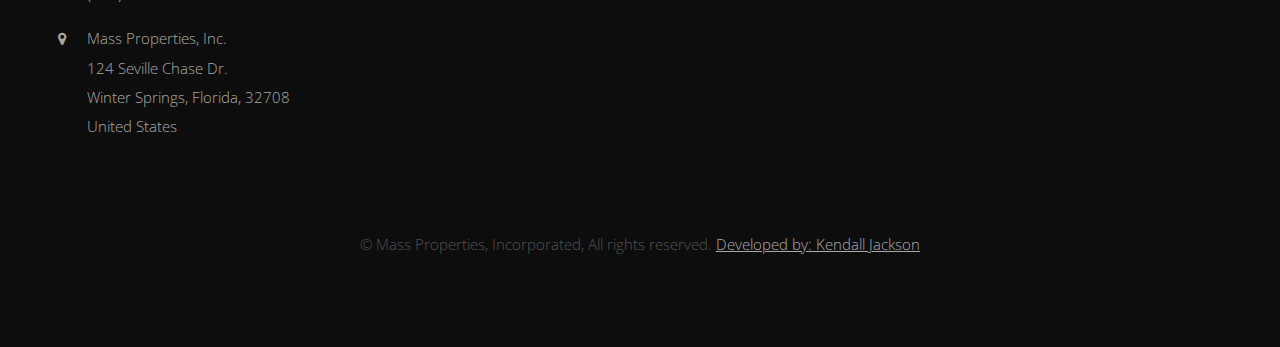
==== commit 737b4916: "made all pages responsive and valid" ====
--- a/contact.html
+++ b/contact.html
@@ -13,7 +13,7 @@
 	<title>1035 Northern Way - About Us</title>
 	<meta charset="utf-8" />
 	<meta name="author" content="Kendall Jackson, kendalled.github.io">
-	<meta name="viewport" content="width=device-width, initial-scale=1, user-scalable=no" />
+	<meta name="viewport" content="width=device-width, initial-scale=1, user-scalable=yes" />
 	<meta name="description" content="This is a beautiful, two story home for sale in Winter Springs, Florida by Richard Bercini. Off Tuskawilla and Northern Way, this price is something you don't want to miss." />
 	<meta name="keywords" content="Tuskawilla, Northern, Way, Home, Winter Springs, Richard, Bercini, 1035, Way, Seminole" />
 	<link rel="stylesheet" href="assets/css/main.css" />
@@ -56,19 +56,19 @@
 		</div>
 	</div>
 
-	<!-- Three -->
-	<section id="three">
-		<div class="wrapper style3 special">
-			<div class="inner">
-				<h2 class="alt">Any questions? We've got them answered.</h2>
-				<p>Please leave your email, and we'll get back to you within a few days. Thanks for the interest!</p>
-				<form method="post" action="mailto: bercinir@yahoo.com" class="combined">
-					<input type="email" name="email" id="email" placeholder="Your email address" class="invert" />
-					<input type="submit" class="special" value="Submit" />
-				</form>
-			</div>
+<!-- Three -->
+<section id="three">
+	<div class="wrapper style3 special">
+		<div class="inner">
+			<h2 class="alt">Any questions? We've got them answered.</h2>
+			<p>Please leave your email, and we'll get back to you within a few days. Thanks for the interest!</p>
+			<form method="post" action="mailto:bercinir@yahoo.com" class="combined">
+				<input type="email" name="email" id="email" placeholder="Your email address" class="invert" />
+				<input type="submit" class="special" value="Submit" />
+			</form>
 		</div>
-	</section>
+	</div>
+</section>
 
 	<!-- Footer -->
 	<section id="footer">
@@ -80,19 +80,19 @@
 					</header>
 					<div class="contact-icons">
 						<ul>
-							<li><a href="#" class="icon fa-envelope"><span>bercinir@yahoo.com</span></a></li>
-							<li><a href="#" class="icon fa-linkedin"><span><a href="https://www.linkedin.com/in/richard-bercini-737469a">LinkedIn</span></a></li>
+							<li><a href="bercinir@yahoo.com" class="icon fa-envelope"><span>bercinir@yahoo.com</span></a></li>
+							<li><a href="https://www.linkedin.com/in/richard-bercini-737469a" class="icon fa-linkedin" title="LinkedIn Profile for Richard Bercini."> <span>LinkedIn</span></a></li>
 						</ul>
 						<ul>
 							<li><a href="#" class="icon fa-phone"><span>(407) 671-7836</span></a></li>
 							<li>
 								<div class="icon fa-map-marker">
 									<address>
-														Mass Properties, Inc.<br />
-														124 Seville Chase Dr.<br />
-														Winter Springs, Florida, 32708<br />
-														United States
-													</address>
+												Mass Properties, Inc.<br />
+												124 Seville Chase Dr.<br />
+												Winter Springs, Florida, 32708<br />
+												United States
+											</address>
 								</div>
 							</li>
 						</ul>
